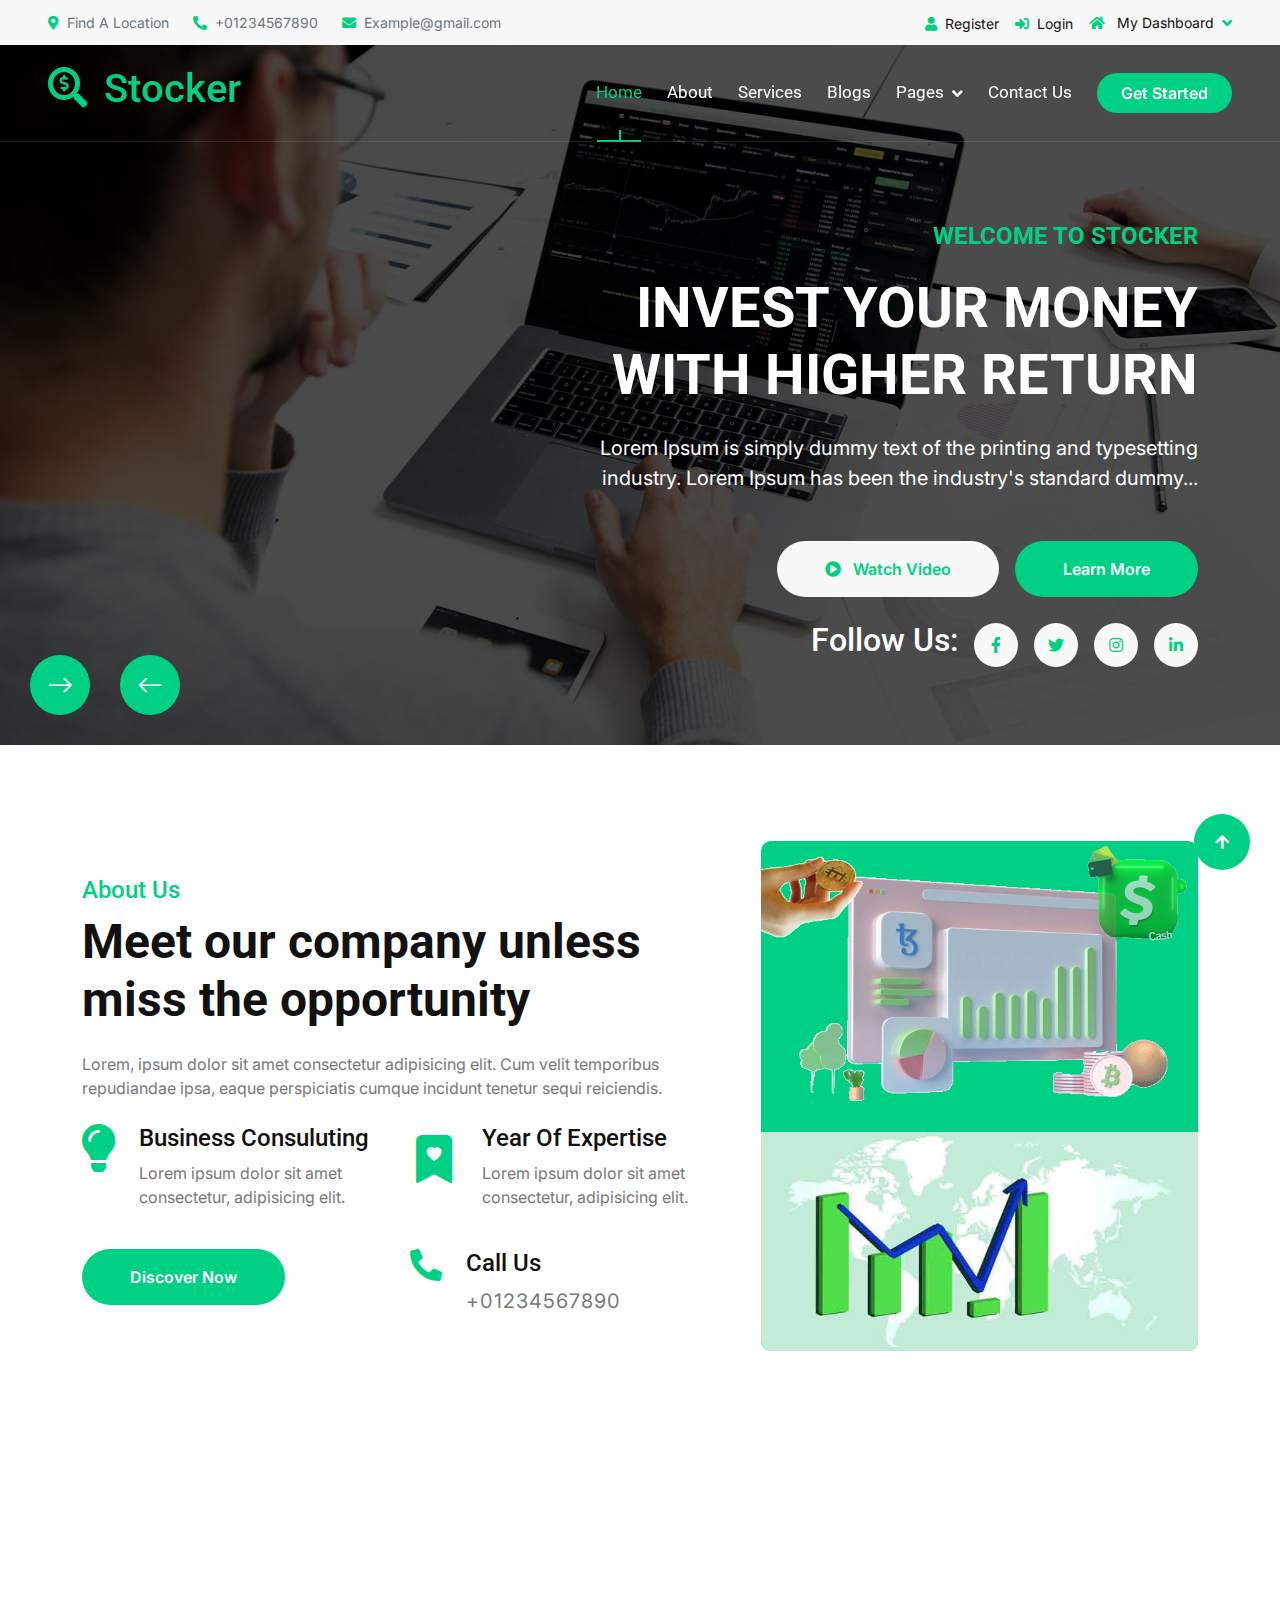
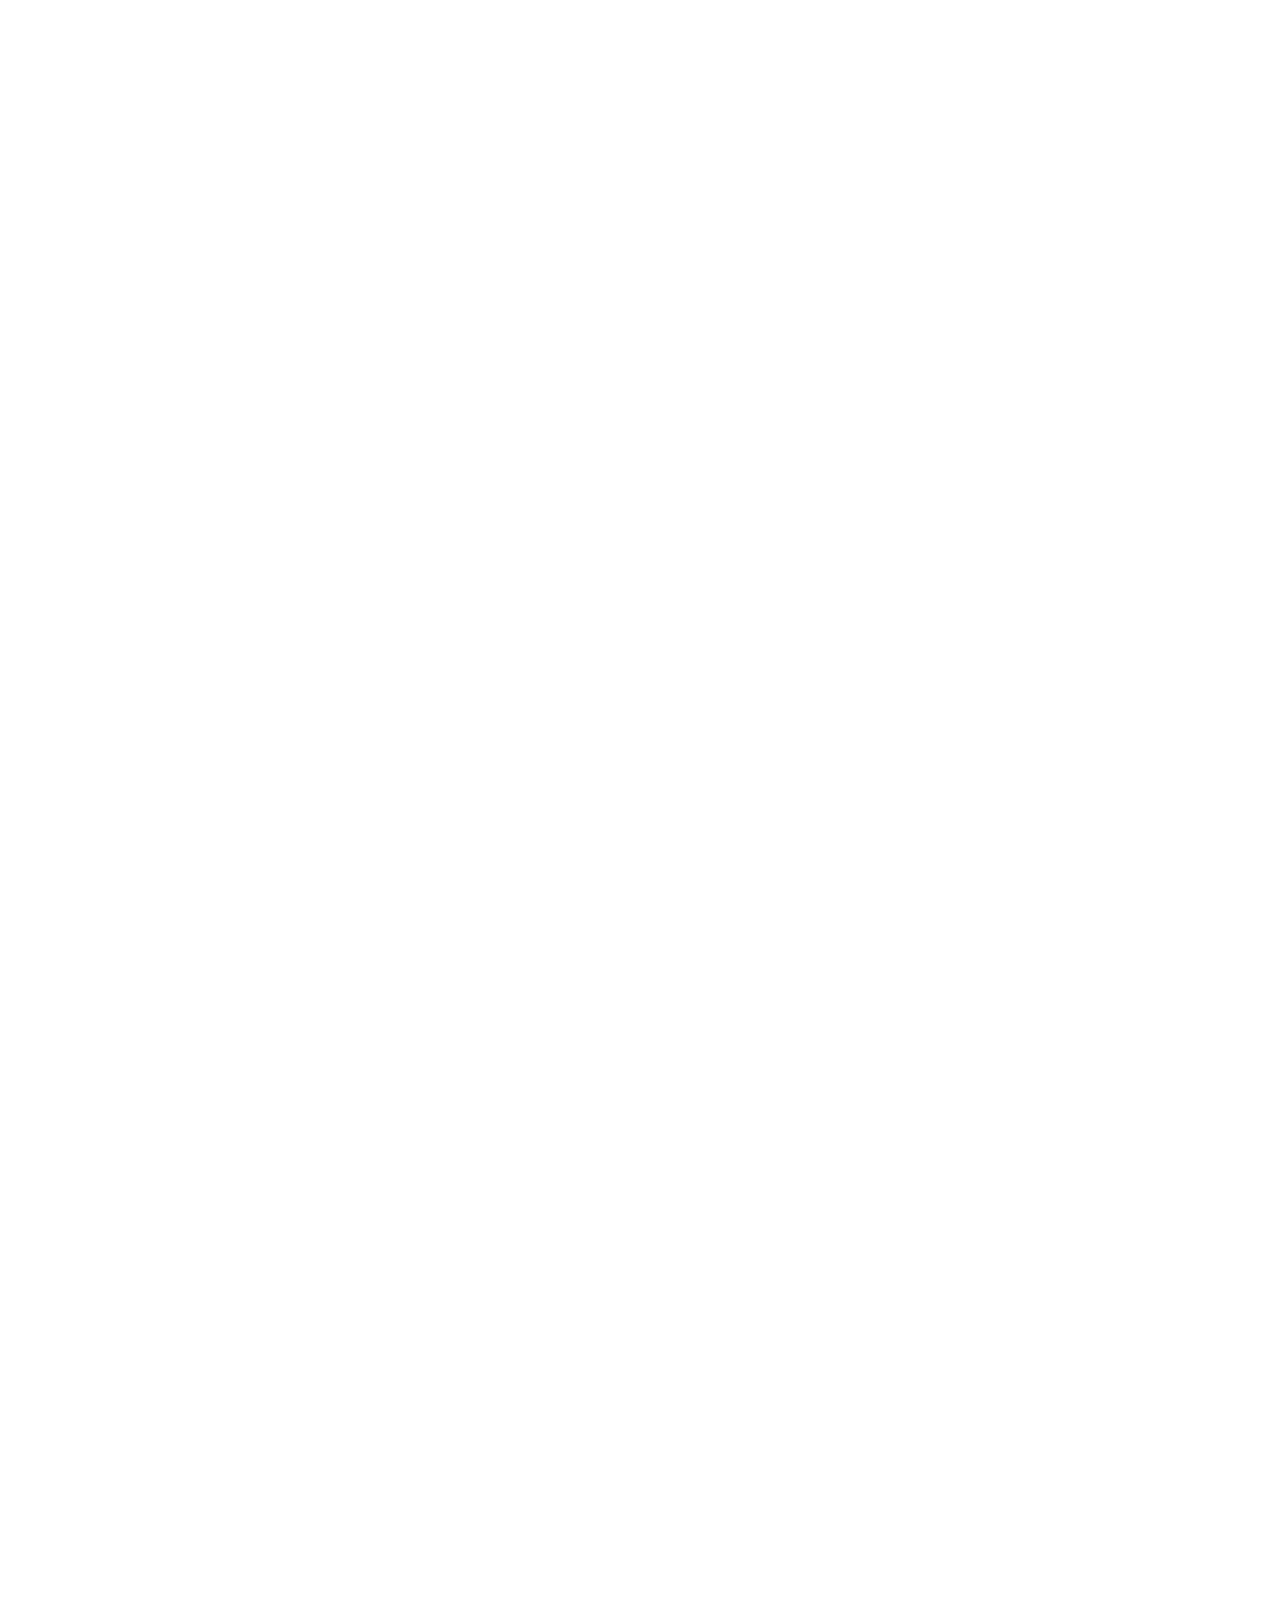
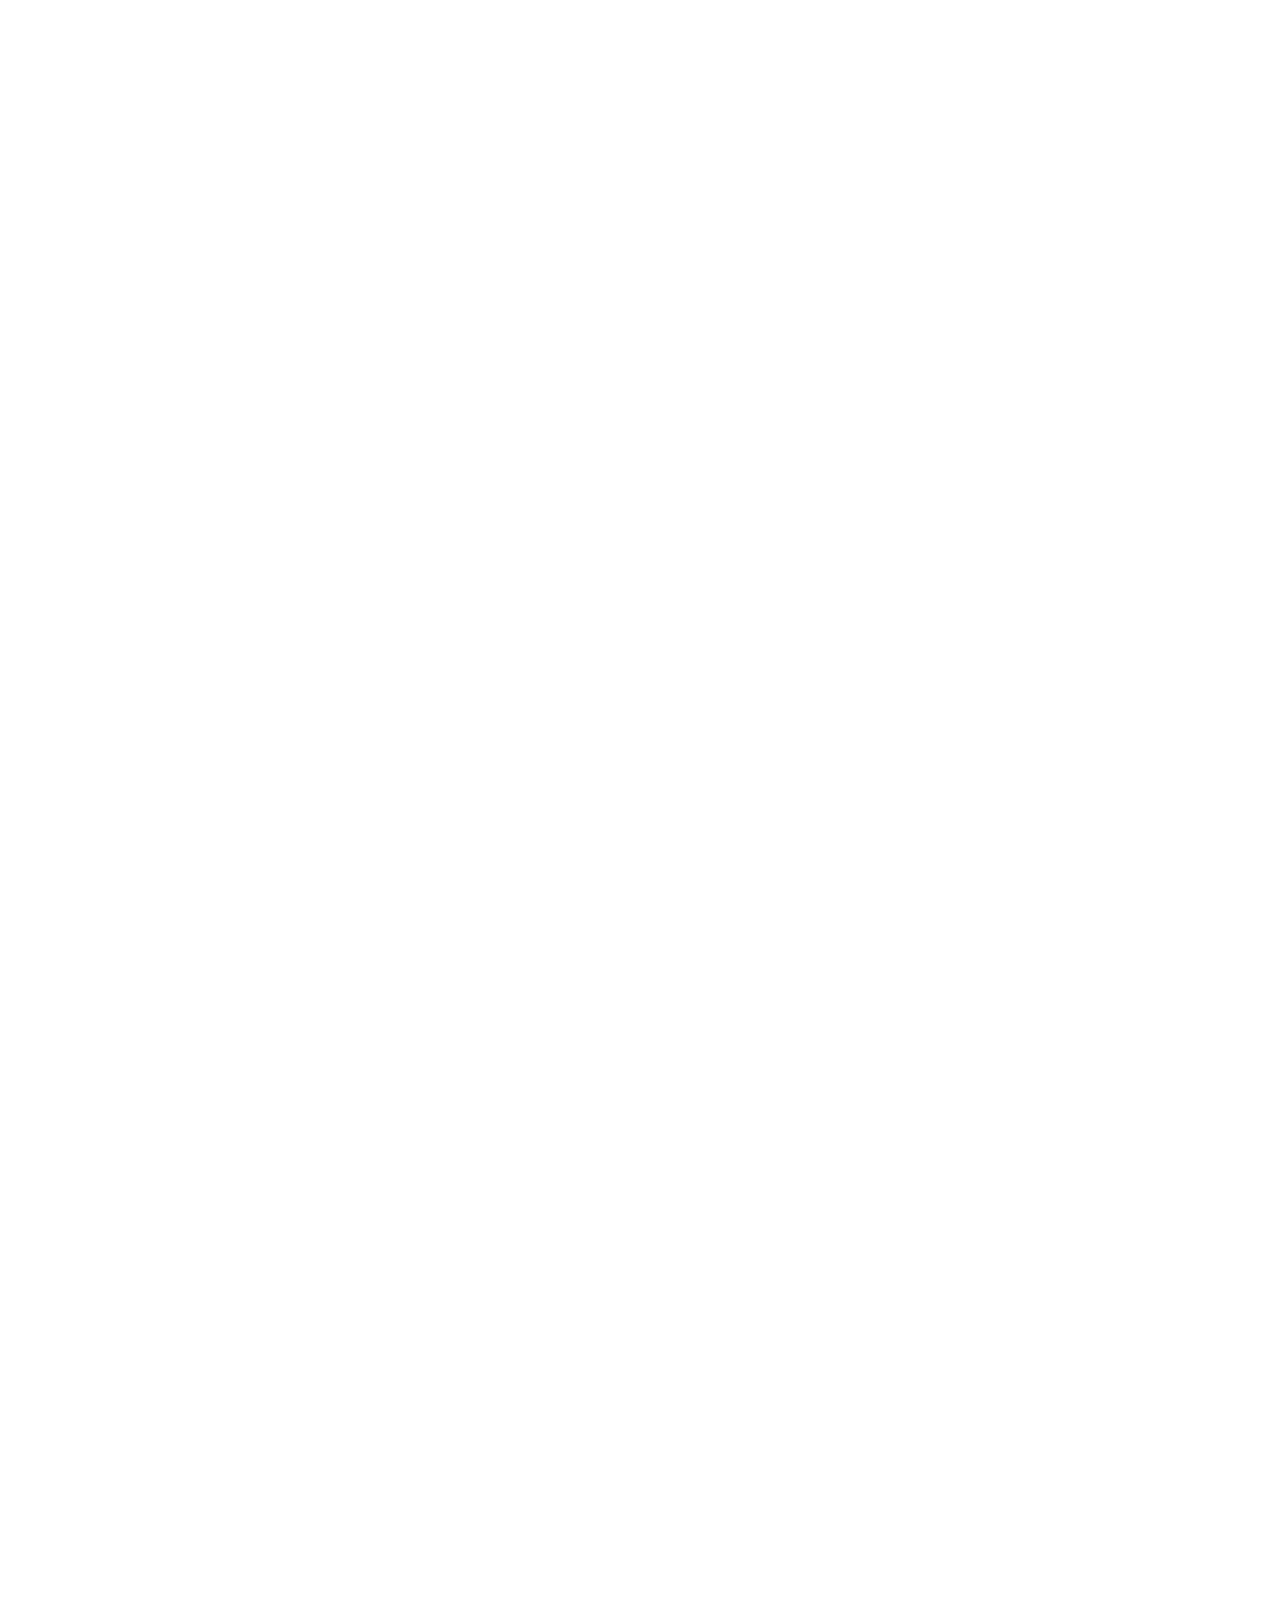
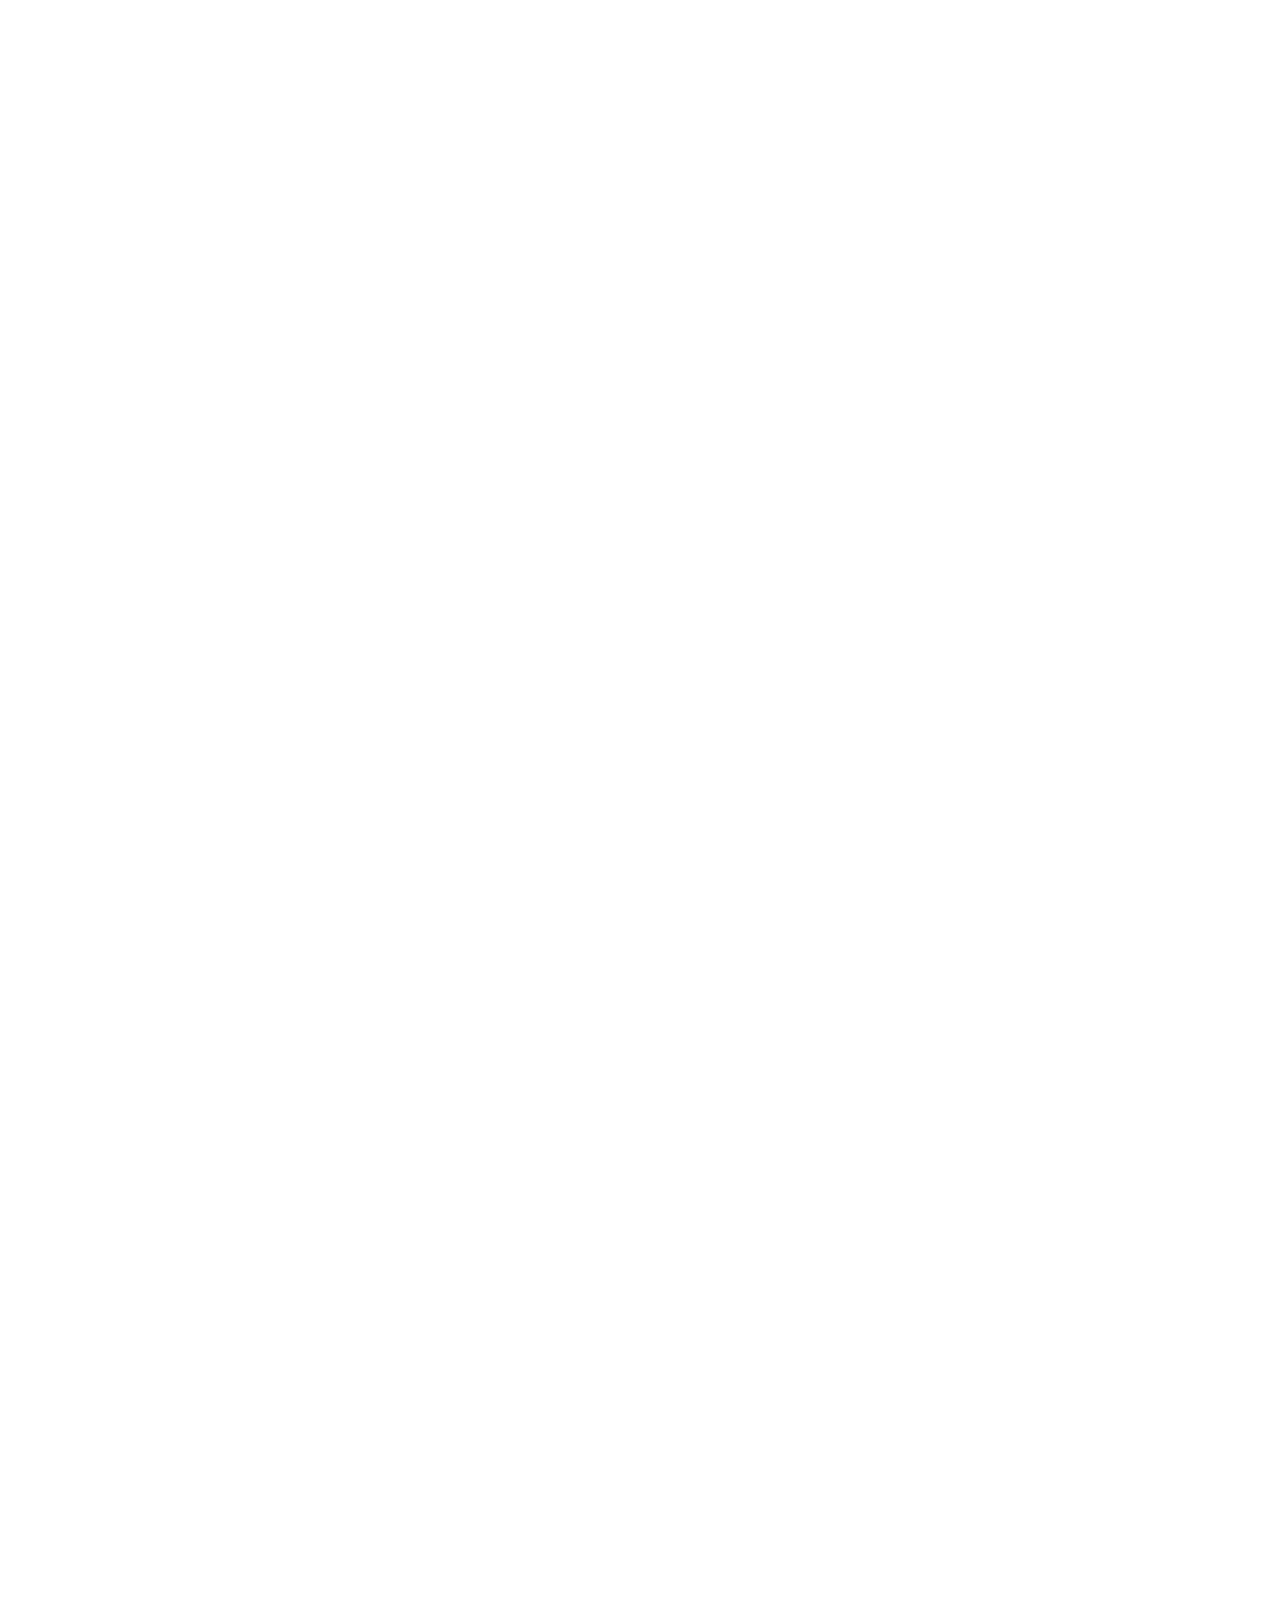
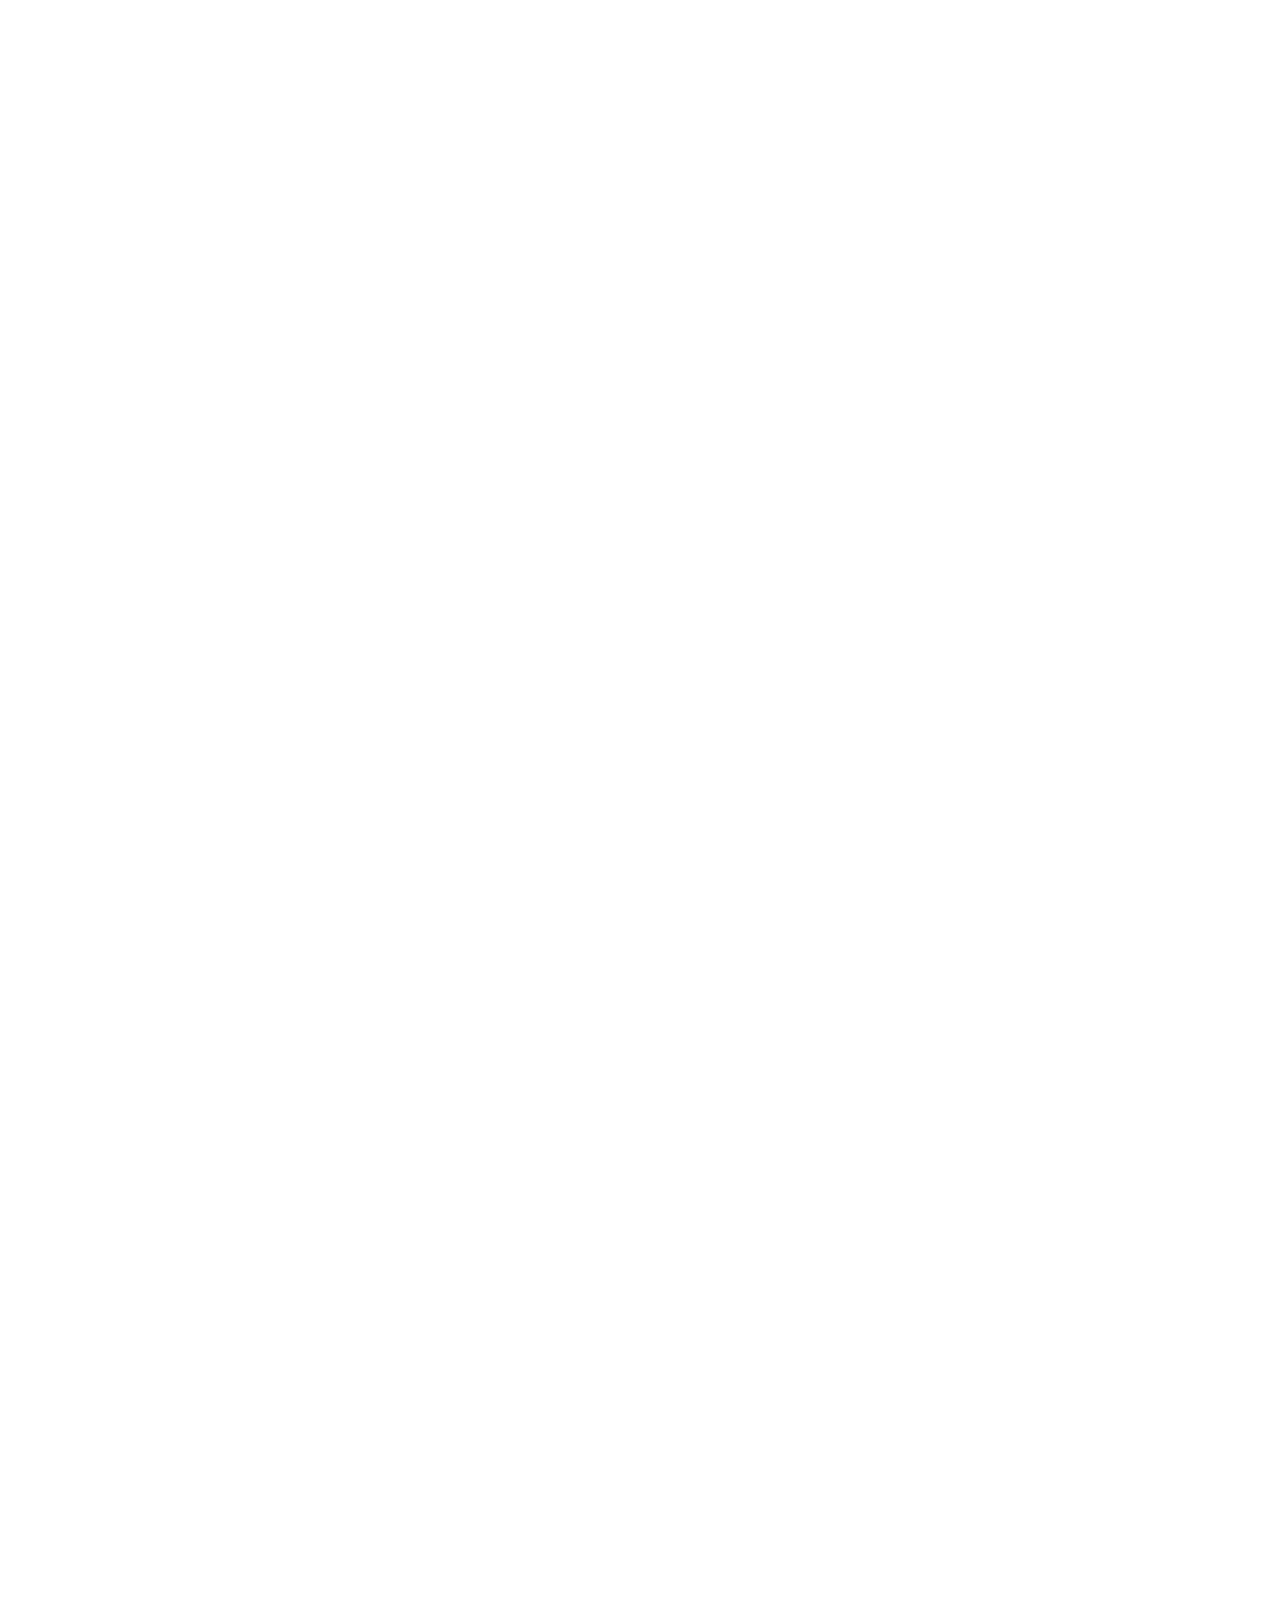
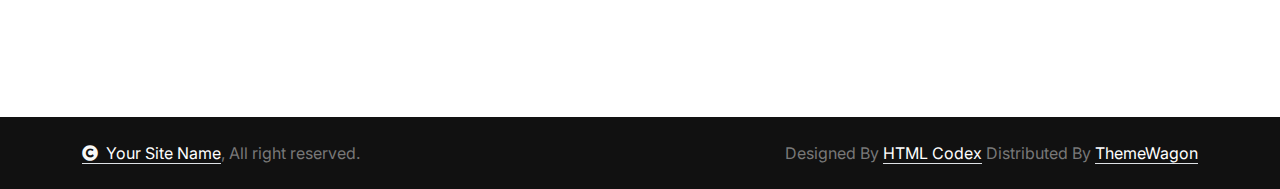
==== index.html @ 7f880f66 "upload" ====
<!DOCTYPE html>
<html lang="en">

    <head>
        <meta charset="utf-8">
        <title>Stocker - Stock Market Website Template</title>
        <meta content="width=device-width, initial-scale=1.0" name="viewport">
        <meta content="" name="keywords">
        <meta content="" name="description">

        <!-- Google Web Fonts -->
        <link rel="preconnect" href="https://fonts.googleapis.com">
        <link rel="preconnect" href="https://fonts.gstatic.com" crossorigin>
        <link href="https://fonts.googleapis.com/css2?family=Inter:wght@100..900&family=Roboto:wght@400;500;700;900&display=swap" rel="stylesheet"> 

        <!-- Icon Font Stylesheet -->
        <link rel="stylesheet" href="https://use.fontawesome.com/releases/v5.15.4/css/all.css"/>
        <link href="https://cdn.jsdelivr.net/npm/bootstrap-icons@1.4.1/font/bootstrap-icons.css" rel="stylesheet">

        <!-- Libraries Stylesheet -->
        <link rel="stylesheet" href="lib/animate/animate.min.css"/>
        <link href="lib/lightbox/css/lightbox.min.css" rel="stylesheet">
        <link href="lib/owlcarousel/assets/owl.carousel.min.css" rel="stylesheet">


        <!-- Customized Bootstrap Stylesheet -->
        <link href="css/bootstrap.min.css" rel="stylesheet">

        <!-- Template Stylesheet -->
        <link href="css/style.css" rel="stylesheet">
    </head>

    <body>

        <!-- Spinner Start -->
        <div id="spinner" class="show bg-white position-fixed translate-middle w-100 vh-100 top-50 start-50 d-flex align-items-center justify-content-center">
            <div class="spinner-border text-primary" style="width: 3rem; height: 3rem;" role="status">
                <span class="sr-only">Loading...</span>
            </div>
        </div>
        <!-- Spinner End -->

        <!-- Topbar Start -->
        <div class="container-fluid topbar bg-light px-5 d-none d-lg-block">
            <div class="row gx-0 align-items-center">
                <div class="col-lg-8 text-center text-lg-start mb-2 mb-lg-0">
                    <div class="d-flex flex-wrap">
                        <a href="#" class="text-muted small me-4"><i class="fas fa-map-marker-alt text-primary me-2"></i>Find A Location</a>
                        <a href="tel:+01234567890" class="text-muted small me-4"><i class="fas fa-phone-alt text-primary me-2"></i>+01234567890</a>
                        <a href="mailto:example@gmail.com" class="text-muted small me-0"><i class="fas fa-envelope text-primary me-2"></i>Example@gmail.com</a>
                    </div>
                </div>
                <div class="col-lg-4 text-center text-lg-end">
                    <div class="d-inline-flex align-items-center" style="height: 45px;">
                        <a href="#"><small class="me-3 text-dark"><i class="fa fa-user text-primary me-2"></i>Register</small></a>
                        <a href="#"><small class="me-3 text-dark"><i class="fa fa-sign-in-alt text-primary me-2"></i>Login</small></a>
                        <div class="dropdown">
                            <a href="#" class="dropdown-toggle text-dark" data-bs-toggle="dropdown"><small><i class="fa fa-home text-primary me-2"></i> My Dashboard</small></a>
                            <div class="dropdown-menu rounded">
                                <a href="#" class="dropdown-item"><i class="fas fa-user-alt me-2"></i> My Profile</a>
                                <a href="#" class="dropdown-item"><i class="fas fa-comment-alt me-2"></i> Inbox</a>
                                <a href="#" class="dropdown-item"><i class="fas fa-bell me-2"></i> Notifications</a>
                                <a href="#" class="dropdown-item"><i class="fas fa-cog me-2"></i> Account Settings</a>
                                <a href="#" class="dropdown-item"><i class="fas fa-power-off me-2"></i> Log Out</a>
                            </div>
                        </div>
                    </div>
                </div>
            </div>
        </div>
        <!-- Topbar End -->

        <!-- Navbar & Hero Start -->
        <div class="container-fluid position-relative p-0">
            <nav class="navbar navbar-expand-lg navbar-light px-4 px-lg-5 py-3 py-lg-0">
                <a href="" class="navbar-brand p-0">
                    <h1 class="text-primary"><i class="fas fa-search-dollar me-3"></i>Stocker</h1>
                    <!-- <img src="img/logo.png" alt="Logo"> -->
                </a>
                <button class="navbar-toggler" type="button" data-bs-toggle="collapse" data-bs-target="#navbarCollapse">
                    <span class="fa fa-bars"></span>
                </button>
                <div class="collapse navbar-collapse" id="navbarCollapse">
                    <div class="navbar-nav ms-auto py-0">
                        <a href="index.html" class="nav-item nav-link active">Home</a>
                        <a href="about.html" class="nav-item nav-link">About</a>
                        <a href="service.html" class="nav-item nav-link">Services</a>
                        <a href="blog.html" class="nav-item nav-link">Blogs</a>
                        <div class="nav-item dropdown">
                            <a href="#" class="nav-link" data-bs-toggle="dropdown">
                                <span class="dropdown-toggle">Pages</span>
                            </a>
                            <div class="dropdown-menu m-0">
                                <a href="feature.html" class="dropdown-item">Our Features</a>
                                <a href="team.html" class="dropdown-item">Our team</a>
                                <a href="testimonial.html" class="dropdown-item">Testimonial</a>
                                <a href="offer.html" class="dropdown-item">Our offer</a>
                                <a href="FAQ.html" class="dropdown-item">FAQs</a>
                                <a href="404.html" class="dropdown-item">404 Page</a>
                            </div>
                        </div>
                        <a href="contact.html" class="nav-item nav-link">Contact Us</a>
                    </div>
                    <a href="#" class="btn btn-primary rounded-pill py-2 px-4 my-3 my-lg-0 flex-shrink-0">Get Started</a>
                </div>
            </nav>

            <!-- Carousel Start -->
            <div class="header-carousel owl-carousel">
                <div class="header-carousel-item">
                    <img src="img/carousel-1.jpg" class="img-fluid w-100" alt="Image">
                    <div class="carousel-caption">
                        <div class="container">
                            <div class="row gy-0 gx-5">
                                <div class="col-lg-0 col-xl-5"></div>
                                <div class="col-xl-7 animated fadeInLeft">
                                    <div class="text-sm-center text-md-end">
                                        <h4 class="text-primary text-uppercase fw-bold mb-4">Welcome To Stocker</h4>
                                        <h1 class="display-4 text-uppercase text-white mb-4">Invest your money with higher return</h1>
                                        <p class="mb-5 fs-5">Lorem Ipsum is simply dummy text of the printing and typesetting industry. Lorem Ipsum has been the industry's standard dummy... 
                                        </p>
                                        <div class="d-flex justify-content-center justify-content-md-end flex-shrink-0 mb-4">
                                            <a class="btn btn-light rounded-pill py-3 px-4 px-md-5 me-2" href="#"><i class="fas fa-play-circle me-2"></i> Watch Video</a>
                                            <a class="btn btn-primary rounded-pill py-3 px-4 px-md-5 ms-2" href="#">Learn More</a>
                                        </div>
                                        <div class="d-flex align-items-center justify-content-center justify-content-md-end">
                                            <h2 class="text-white me-2">Follow Us:</h2>
                                            <div class="d-flex justify-content-end ms-2">
                                                <a class="btn btn-md-square btn-light rounded-circle me-2" href=""><i class="fab fa-facebook-f"></i></a>
                                                <a class="btn btn-md-square btn-light rounded-circle mx-2" href=""><i class="fab fa-twitter"></i></a>
                                                <a class="btn btn-md-square btn-light rounded-circle mx-2" href=""><i class="fab fa-instagram"></i></a>
                                                <a class="btn btn-md-square btn-light rounded-circle ms-2" href=""><i class="fab fa-linkedin-in"></i></a>
                                            </div>
                                        </div>
                                    </div>
                                </div>
                            </div>
                        </div>
                    </div>
                </div>
                <div class="header-carousel-item">
                    <img src="img/carousel-2.jpg" class="img-fluid w-100" alt="Image">
                    <div class="carousel-caption">
                        <div class="container">
                            <div class="row g-5">
                                <div class="col-12 animated fadeInUp">
                                    <div class="text-center">
                                        <h4 class="text-primary text-uppercase fw-bold mb-4">Welcome To Stocker</h4>
                                        <h1 class="display-4 text-uppercase text-white mb-4">Invest your money with higher return</h1>
                                        <p class="mb-5 fs-5">Lorem Ipsum is simply dummy text of the printing and typesetting industry. Lorem Ipsum has been the industry's standard dummy... 
                                        </p>
                                        <div class="d-flex justify-content-center flex-shrink-0 mb-4">
                                            <a class="btn btn-light rounded-pill py-3 px-4 px-md-5 me-2" href="#"><i class="fas fa-play-circle me-2"></i> Watch Video</a>
                                            <a class="btn btn-primary rounded-pill py-3 px-4 px-md-5 ms-2" href="#">Learn More</a>
                                        </div>
                                        <div class="d-flex align-items-center justify-content-center">
                                            <h2 class="text-white me-2">Follow Us:</h2>
                                            <div class="d-flex justify-content-end ms-2">
                                                <a class="btn btn-md-square btn-light rounded-circle me-2" href=""><i class="fab fa-facebook-f"></i></a>
                                                <a class="btn btn-md-square btn-light rounded-circle mx-2" href=""><i class="fab fa-twitter"></i></a>
                                                <a class="btn btn-md-square btn-light rounded-circle mx-2" href=""><i class="fab fa-instagram"></i></a>
                                                <a class="btn btn-md-square btn-light rounded-circle ms-2" href=""><i class="fab fa-linkedin-in"></i></a>
                                            </div>
                                        </div>
                                    </div>
                                </div>
                            </div>
                        </div>
                    </div>
                </div>
            </div>
            <!-- Carousel End -->
        </div>
        <!-- Navbar & Hero End -->


        <!-- Abvout Start -->
        <div class="container-fluid about py-5">
            <div class="container py-5">
                <div class="row g-5 align-items-center">
                    <div class="col-xl-7 wow fadeInLeft" data-wow-delay="0.2s">
                        <div>
                            <h4 class="text-primary">About Us</h4>
                            <h1 class="display-5 mb-4">Meet our company unless miss the opportunity</h1>
                            <p class="mb-4">Lorem, ipsum dolor sit amet consectetur adipisicing elit. Cum velit temporibus repudiandae ipsa, eaque perspiciatis cumque incidunt tenetur sequi reiciendis.
                            </p>
                            <div class="row g-4">
                                <div class="col-md-6 col-lg-6 col-xl-6">
                                    <div class="d-flex">
                                        <div><i class="fas fa-lightbulb fa-3x text-primary"></i></div>
                                        <div class="ms-4">
                                            <h4>Business Consuluting</h4>
                                            <p>Lorem ipsum dolor sit amet consectetur, adipisicing elit.</p>
                                        </div>
                                    </div>
                                </div>
                                <div class="col-md-6 col-lg-6 col-xl-6">
                                    <div class="d-flex">
                                        <div><i class="bi bi-bookmark-heart-fill fa-3x text-primary"></i></div>
                                        <div class="ms-4">
                                            <h4>Year Of Expertise</h4>
                                            <p>Lorem ipsum dolor sit amet consectetur, adipisicing elit.</p>
                                        </div>
                                    </div>
                                </div>
                                <div class="col-sm-6">
                                    <a href="#" class="btn btn-primary rounded-pill py-3 px-5 flex-shrink-0">Discover Now</a>
                                </div>
                                <div class="col-sm-6">
                                    <div class="d-flex">
                                        <i class="fas fa-phone-alt fa-2x text-primary me-4"></i>
                                        <div>
                                            <h4>Call Us</h4>
                                            <p class="mb-0 fs-5" style="letter-spacing: 1px;">+01234567890</p>
                                        </div>
                                    </div>
                                </div>
                            </div>
                        </div>
                    </div>
                    <div class="col-xl-5 wow fadeInRight" data-wow-delay="0.2s">
                        <div class="bg-primary rounded position-relative overflow-hidden">
                            <img src="img/about-2.png" class="img-fluid rounded w-100" alt="">
                            
                            <div class="" style="position: absolute; top: -15px; right: -15px;">
                                <img src="img/about-3.png" class="img-fluid" style="width: 150px; height: 150px; opacity: 0.7;" alt="">
                            </div>
                            <div class="" style="position: absolute; top: -20px; left: 10px; transform: rotate(90deg);">
                                <img src="img/about-4.png" class="img-fluid" style="width: 100px; height: 150px; opacity: 0.9;" alt="">
                            </div>
                            <div class="rounded-bottom">
                                <img src="img/about-5.jpg" class="img-fluid rounded-bottom w-100" alt="">
                            </div>
                        </div>
                    </div>
                </div>
            </div>
        </div>
        <!-- About End -->

        <!-- Services Start -->
        <div class="container-fluid service pb-5">
            <div class="container pb-5">
                <div class="text-center mx-auto pb-5 wow fadeInUp" data-wow-delay="0.2s" style="max-width: 800px;">
                    <h4 class="text-primary">Our Services</h4>
                    <h1 class="display-5 mb-4">We Services provided best offer</h1>
                    <p class="mb-0">Lorem ipsum dolor, sit amet consectetur adipisicing elit. Tenetur adipisci facilis cupiditate recusandae aperiam temporibus corporis itaque quis facere, numquam, ad culpa deserunt sint dolorem autem obcaecati, ipsam mollitia hic.
                    </p>
                </div>
                <div class="row g-4">
                    <div class="col-md-6 col-lg-4 wow fadeInUp" data-wow-delay="0.2s">
                        <div class="service-item">
                            <div class="service-img">
                                <img src="img/service-1.jpg" class="img-fluid rounded-top w-100" alt="Image">
                            </div>
                            <div class="rounded-bottom p-4">
                                <a href="#" class="h4 d-inline-block mb-4"> Strategy Consulting</a>
                                <p class="mb-4">Lorem ipsum dolor sit amet consectetur adipisicing elit. Tenetur, sint? Excepturi facilis neque nesciunt similique officiis veritatis,
                                </p>
                                <a class="btn btn-primary rounded-pill py-2 px-4" href="#">Learn More</a>
                            </div>
                        </div>
                    </div>
                    <div class="col-md-6 col-lg-4 wow fadeInUp" data-wow-delay="0.4s">
                        <div class="service-item">
                            <div class="service-img">
                                <img src="img/service-2.jpg" class="img-fluid rounded-top w-100" alt="Image">
                            </div>
                            <div class="rounded-bottom p-4">
                                <a href="#" class="h4 d-inline-block mb-4">Financial Advisory</a>
                                <p class="mb-4">Lorem ipsum dolor sit amet consectetur adipisicing elit. Tenetur, sint? Excepturi facilis neque nesciunt similique officiis veritatis,
                                </p>
                                <a class="btn btn-primary rounded-pill py-2 px-4" href="#">Learn More</a>
                            </div>
                        </div>
                    </div>
                    <div class="col-md-6 col-lg-4 wow fadeInUp" data-wow-delay="0.6s">
                        <div class="service-item">
                            <div class="service-img">
                                <img src="img/service-3.jpg" class="img-fluid rounded-top w-100" alt="Image">
                            </div>
                            <div class="rounded-bottom p-4">
                                <a href="#" class="h4 d-inline-block mb-4">Managements</a>
                                <p class="mb-4">Lorem ipsum dolor sit amet consectetur adipisicing elit. Tenetur, sint? Excepturi facilis neque nesciunt similique officiis veritatis,
                                </p>
                                <a class="btn btn-primary rounded-pill py-2 px-4" href="#">Learn More</a>
                            </div>
                        </div>
                    </div>
                    <div class="col-md-6 col-lg-4 wow fadeInUp" data-wow-delay="0.2s">
                        <div class="service-item">
                            <div class="service-img">
                                <img src="img/service-4.jpg" class="img-fluid rounded-top w-100" alt="Image">
                            </div>
                            <div class="rounded-bottom p-4">
                                <a href="#" class="h4 d-inline-block mb-4">Supply Optimization</a>
                                <p class="mb-4">Lorem ipsum dolor sit amet consectetur adipisicing elit. Tenetur, sint? Excepturi facilis neque nesciunt similique officiis veritatis,
                                </p>
                                <a class="btn btn-primary rounded-pill py-2 px-4" href="#">Learn More</a>
                            </div>
                        </div>
                    </div>
                    <div class="col-md-6 col-lg-4 wow fadeInUp" data-wow-delay="0.4s">
                        <div class="service-item">
                            <div class="service-img">
                                <img src="img/service-5.jpg" class="img-fluid rounded-top w-100" alt="Image">
                            </div>
                            <div class="rounded-bottom p-4">
                                <a href="#" class="h4 d-inline-block mb-4">Hr Consulting</a>
                                <p class="mb-4">Lorem ipsum dolor sit amet consectetur adipisicing elit. Tenetur, sint? Excepturi facilis neque nesciunt similique officiis veritatis,
                                </p>
                                <a class="btn btn-primary rounded-pill py-2 px-4" href="#">Learn More</a>
                            </div>
                        </div>
                    </div>
                    <div class="col-md-6 col-lg-4 wow fadeInUp" data-wow-delay="0.6s">
                        <div class="service-item">
                            <div class="service-img">
                                <img src="img/service-6.jpg" class="img-fluid rounded-top w-100" alt="Image">
                            </div>
                            <div class="rounded-bottom p-4">
                                <a href="#" class="h4 d-inline-block mb-4">Marketing Consulting</a>
                                <p class="mb-4">Lorem ipsum dolor sit amet consectetur adipisicing elit. Tenetur, sint? Excepturi facilis neque nesciunt similique officiis veritatis,
                                </p>
                                <a class="btn btn-primary rounded-pill py-2 px-4" href="#">Learn More</a>
                            </div>
                        </div>
                    </div>
                </div>
            </div>
        </div>
        <!-- Services End -->

        <!-- Features Start -->
        <div class="container-fluid feature pb-5">
            <div class="container pb-5">
                <div class="text-center mx-auto pb-5 wow fadeInUp" data-wow-delay="0.2s" style="max-width: 800px;">
                    <h4 class="text-primary">Our Features</h4>
                    <h1 class="display-5 mb-4">Connecting businesses, ideas, and people for greater impact.</h1>
                    <p class="mb-0">Lorem ipsum dolor, sit amet consectetur adipisicing elit. Tenetur adipisci facilis cupiditate recusandae aperiam temporibus corporis itaque quis facere, numquam, ad culpa deserunt sint dolorem autem obcaecati, ipsam mollitia hic.
                    </p>
                </div>
                <div class="row g-4">
                    <div class="col-md-6 col-lg-6 col-xl-3 wow fadeInUp" data-wow-delay="0.2s">
                        <div class="feature-item p-4">
                            <div class="feature-icon p-4 mb-4">
                                <i class="fas fa-chart-line fa-4x text-primary"></i>
                            </div>
                            <h4>Global Management</h4>
                            <p class="mb-4">Lorem ipsum dolor sit amet consectetur adipisicing elit. Ea hic laborum odit pariatur...
                            </p>
                            <a class="btn btn-primary rounded-pill py-2 px-4" href="#">Learn More</a>
                        </div>
                    </div>
                    <div class="col-md-6 col-lg-6 col-xl-3 wow fadeInUp" data-wow-delay="0.4s">
                        <div class="feature-item p-4">
                            <div class="feature-icon p-4 mb-4">
                                <i class="fas fa-university fa-4x text-primary"></i>
                            </div>
                            <h4>Corporate Banking</h4>
                            <p class="mb-4">Lorem ipsum dolor sit amet consectetur adipisicing elit. Ea hic laborum odit pariatur...
                            </p>
                            <a class="btn btn-primary rounded-pill py-2 px-4" href="#">Learn More</a>
                        </div>
                    </div>
                    <div class="col-md-6 col-lg-6 col-xl-3 wow fadeInUp" data-wow-delay="0.6s">
                        <div class="feature-item p-4">
                            <div class="feature-icon p-4 mb-4">
                                <i class="fas fa-file-alt fa-4x text-primary"></i>
                            </div>
                            <h4>Asset Management</h4>
                            <p class="mb-4">Lorem ipsum dolor sit amet consectetur adipisicing elit. Ea hic laborum odit pariatur...
                            </p>
                            <a class="btn btn-primary rounded-pill py-2 px-4" href="#">Learn More</a>
                        </div>
                    </div>
                    <div class="col-md-6 col-lg-6 col-xl-3 wow fadeInUp" data-wow-delay="0.8s">
                        <div class="feature-item p-4">
                            <div class="feature-icon p-4 mb-4">
                                <i class="fas fa-hand-holding-usd fa-4x text-primary"></i>
                            </div>
                            <h4>Investment Bank</h4>
                            <p class="mb-4">Lorem ipsum dolor sit amet consectetur adipisicing elit. Ea hic laborum odit pariatur...
                            </p>
                            <a class="btn btn-primary rounded-pill py-2 px-4" href="#">Learn More</a>
                        </div>
                    </div>
                </div>
            </div>
        </div>
        <!-- Features End -->


        <!-- Offer Start -->
        <div class="container-fluid offer-section pb-5">
            <div class="container pb-5">
                <div class="text-center mx-auto pb-5 wow fadeInUp" data-wow-delay="0.2s" style="max-width: 800px;">
                    <h4 class="text-primary">Our Offer</h4>
                    <h1 class="display-5 mb-4">Benefits We offer</h1>
                    <p class="mb-0">Lorem ipsum dolor, sit amet consectetur adipisicing elit. Tenetur adipisci facilis cupiditate recusandae aperiam temporibus corporis itaque quis facere, numquam, ad culpa deserunt sint dolorem autem obcaecati, ipsam mollitia hic.
                    </p>
                </div>
                <div class="row g-5 align-items-center">
                    <div class="col-xl-5 wow fadeInLeft" data-wow-delay="0.2s">
                        <div class="nav nav-pills bg-light rounded p-5">
                            <a class="accordion-link p-4 active mb-4" data-bs-toggle="pill" href="#collapseOne">
                                <h5 class="mb-0">Lending money for investment of your new projects</h5>
                            </a>
                            <a class="accordion-link p-4 mb-4" data-bs-toggle="pill" href="#collapseTwo">
                                <h5 class="mb-0">Lending money for investment of your new projects</h5>
                            </a>
                            <a class="accordion-link p-4 mb-4" data-bs-toggle="pill" href="#collapseThree">
                                <h5 class="mb-0">Mobile payment is more flexible and easy for all investors</h5>
                            </a>
                            <a class="accordion-link p-4 mb-0" data-bs-toggle="pill" href="#collapseFour">
                                <h5 class="mb-0">all transaction is kept free for the member of pro traders</h5>
                            </a>
                        </div>
                    </div>
                    <div class="col-xl-7 wow fadeInRight" data-wow-delay="0.4s">
                        <div class="tab-content">
                            <div id="collapseOne" class="tab-pane fade show p-0 active">
                                <div class="row g-4">
                                    <div class="col-md-7">
                                        <img src="img/offer-1.jpg" class="img-fluid w-100 rounded" alt="">
                                    </div>
                                    <div class="col-md-5">
                                        <h1 class="display-5 mb-4">The stock market provides a venue...</h1>
                                        <p class="mb-4">Lorem ipsum dolor sit amet consectetur adipisicing elit. Corporis amet sequi molestiae tenetur eum mollitia, blanditiis, magnam illo magni error dolore unde perspiciatis tempore et totam corrupti dignissimos aut praesentium?
                                        </p>
                                        <a class="btn btn-primary rounded-pill py-2 px-4" href="#">Learn More</a>
                                    </div>
                                </div>
                            </div>
                            <div id="collapseTwo" class="tab-pane fade show p-0">
                                <div class="row g-4">
                                    <div class="col-md-7">
                                        <img src="img/offer-2.jpg" class="img-fluid w-100 rounded" alt="">
                                    </div>
                                    <div class="col-md-5">
                                        <h1 class="display-5 mb-4">The stock market provides a venue...</h1>
                                        <p class="mb-4">Lorem ipsum dolor sit amet consectetur adipisicing elit. Corporis amet sequi molestiae tenetur eum mollitia, blanditiis, magnam illo magni error dolore unde perspiciatis tempore et totam corrupti dignissimos aut praesentium?
                                        </p>
                                        <a class="btn btn-primary rounded-pill py-2 px-4" href="#">Learn More</a>
                                    </div>
                                </div>
                            </div>
                            <div id="collapseThree" class="tab-pane fade show p-0">
                                <div class="row g-4">
                                    <div class="col-md-7">
                                        <img src="img/offer-3.jpg" class="img-fluid w-100 rounded" alt="">
                                    </div>
                                    <div class="col-md-5">
                                        <h1 class="display-5 mb-4">The stock market provides a venue...</h1>
                                        <p class="mb-4">Lorem ipsum dolor sit amet consectetur adipisicing elit. Corporis amet sequi molestiae tenetur eum mollitia, blanditiis, magnam illo magni error dolore unde perspiciatis tempore et totam corrupti dignissimos aut praesentium?
                                        </p>
                                        <a class="btn btn-primary rounded-pill py-2 px-4" href="#">Learn More</a>
                                    </div>
                                </div>
                            </div>
                            <div id="collapseFour" class="tab-pane fade show p-0">
                                <div class="row g-4">
                                    <div class="col-md-7">
                                        <img src="img/offer-4.jpg" class="img-fluid w-100 rounded" alt="">
                                    </div>
                                    <div class="col-md-5">
                                        <h1 class="display-5 mb-4">The stock market provides a venue...</h1>
                                        <p class="mb-4">Lorem ipsum dolor sit amet consectetur adipisicing elit. Corporis amet sequi molestiae tenetur eum mollitia, blanditiis, magnam illo magni error dolore unde perspiciatis tempore et totam corrupti dignissimos aut praesentium?
                                        </p>
                                        <a class="btn btn-primary rounded-pill py-2 px-4" href="#">Learn More</a>
                                    </div>
                                </div>
                            </div>
                        </div>
                    </div>
                </div>
            </div>
        </div>
        <!-- Offer End -->

        <!-- Blog Start -->
        <div class="container-fluid blog pb-5">
            <div class="container pb-5">
                <div class="text-center mx-auto pb-5 wow fadeInUp" data-wow-delay="0.2s" style="max-width: 800px;">
                    <h4 class="text-primary">Our Blog & News</h4>
                    <h1 class="display-5 mb-4">Articles For Pro Traders</h1>
                    <p class="mb-0">Lorem ipsum dolor, sit amet consectetur adipisicing elit. Tenetur adipisci facilis cupiditate recusandae aperiam temporibus corporis itaque quis facere, numquam, ad culpa deserunt sint dolorem autem obcaecati, ipsam mollitia hic.
                    </p>
                </div>
                <div class="owl-carousel blog-carousel wow fadeInUp" data-wow-delay="0.2s">
                    <div class="blog-item p-4">
                        <div class="blog-img mb-4">
                            <img src="img/service-1.jpg" class="img-fluid w-100 rounded" alt="">
                            <div class="blog-title">
                                <a href="#" class="btn">Dividend Stocks</a>
                            </div>
                        </div>
                        <a href="#" class="h4 d-inline-block mb-3">Options Trading Business?</a>
                        <p class="mb-4">Lorem, ipsum dolor sit amet consectetur adipisicing elit. Dolore aut aliquam suscipit error corporis accusamus labore....
                        </p>
                        <div class="d-flex align-items-center">
                            <img src="img/testimonial-1.jpg" class="img-fluid rounded-circle" style="width: 60px; height: 60px;" alt="">
                            <div class="ms-3">
                                <h5>Admin</h5>
                                <p class="mb-0">October 9, 2025</p>
                            </div>
                        </div>
                    </div>
                    <div class="blog-item p-4">
                        <div class="blog-img mb-4">
                            <img src="img/service-2.jpg" class="img-fluid w-100 rounded" alt="">
                            <div class="blog-title">
                                <a href="#" class="btn">Non-Dividend Stocks</a>
                            </div>
                        </div>
                        <a href="#" class="h4 d-inline-block mb-3">Options Trading Business?</a>
                        <p class="mb-4">Lorem, ipsum dolor sit amet consectetur adipisicing elit. Dolore aut aliquam suscipit error corporis accusamus labore....
                        </p>
                        <div class="d-flex align-items-center">
                            <img src="img/testimonial-2.jpg" class="img-fluid rounded-circle" style="width: 60px; height: 60px;" alt="">
                            <div class="ms-3">
                                <h5>Admin</h5>
                                <p class="mb-0">October 9, 2025</p>
                            </div>
                        </div>
                    </div>
                    <div class="blog-item p-4">
                        <div class="blog-img mb-4">
                            <img src="img/service-3.jpg" class="img-fluid w-100 rounded" alt="">
                            <div class="blog-title">
                                <a href="#" class="btn">Dividend Stocks</a>
                            </div>
                        </div>
                        <a href="#" class="h4 d-inline-block mb-3">Options Trading Business?</a>
                        <p class="mb-4">Lorem, ipsum dolor sit amet consectetur adipisicing elit. Dolore aut aliquam suscipit error corporis accusamus labore....
                        </p>
                        <div class="d-flex align-items-center">
                            <img src="img/testimonial-3.jpg" class="img-fluid rounded-circle" style="width: 60px; height: 60px;" alt="">
                            <div class="ms-3">
                                <h5>Admin</h5>
                                <p class="mb-0">October 9, 2025</p>
                            </div>
                        </div>
                    </div>
                    <div class="blog-item p-4">
                        <div class="blog-img mb-4">
                            <img src="img/service-4.jpg" class="img-fluid w-100 rounded" alt="">
                            <div class="blog-title">
                                <a href="#" class="btn">Non-Dividend Stocks</a>
                            </div>
                        </div>
                        <a href="#" class="h4 d-inline-block mb-3">Options Trading Business?</a>
                        <p class="mb-4">Lorem, ipsum dolor sit amet consectetur adipisicing elit. Dolore aut aliquam suscipit error corporis accusamus labore....
                        </p>
                        <div class="d-flex align-items-center">
                            <img src="img/testimonial-1.jpg" class="img-fluid rounded-circle" style="width: 60px; height: 60px;" alt="">
                            <div class="ms-3">
                                <h5>Admin</h5>
                                <p class="mb-0">October 9, 2025</p>
                            </div>
                        </div>
                    </div>
                </div>
            </div>
        </div>
        <!-- Blog End -->


        <!-- FAQs Start -->
        <div class="container-fluid faq-section pb-5">
            <div class="container pb-5 overflow-hidden">
                <div class="text-center mx-auto pb-5 wow fadeInUp" data-wow-delay="0.2s" style="max-width: 800px;">
                    <h4 class="text-primary">FAQs</h4>
                    <h1 class="display-5 mb-4">Frequently Asked Questions</h1>
                    <p class="mb-0">Lorem ipsum dolor, sit amet consectetur adipisicing elit. Tenetur adipisci facilis cupiditate recusandae aperiam temporibus corporis itaque quis facere, numquam, ad culpa deserunt sint dolorem autem obcaecati, ipsam mollitia hic.
                    </p>
                </div>
                <div class="row g-5 align-items-center">
                    <div class="col-lg-6 wow fadeInLeft" data-wow-delay="0.2s">
                        <div class="accordion accordion-flush bg-light rounded p-5" id="accordionFlushSection">
                            <div class="accordion-item rounded-top">
                                <h2 class="accordion-header" id="flush-headingOne">
                                    <button class="accordion-button collapsed rounded-top" type="button" data-bs-toggle="collapse" data-bs-target="#flush-collapseOne" aria-expanded="false" aria-controls="flush-collapseOne">
                                    What Does This Tool Do?
                                    </button>
                                </h2>
                                <div id="flush-collapseOne" class="accordion-collapse collapse" aria-labelledby="flush-headingOne" data-bs-parent="#accordionFlushSection">
                                    <div class="accordion-body">Placeholder content for this accordion, which is intended to demonstrate the <code>.accordion-flush</code> class. This is the first item's accordion body.</div>
                                </div>
                            </div>
                            <div class="accordion-item">
                                <h2 class="accordion-header" id="flush-headingTwo">
                                    <button class="accordion-button collapsed" type="button" data-bs-toggle="collapse" data-bs-target="#flush-collapseTwo" aria-expanded="false" aria-controls="flush-collapseTwo">
                                    What Are The Disadvantages Of Online Trading?
                                    </button>
                                </h2>
                                <div id="flush-collapseTwo" class="accordion-collapse collapse" aria-labelledby="flush-headingTwo" data-bs-parent="#accordionFlushSection">
                                    <div class="accordion-body">Placeholder content for this accordion, which is intended to demonstrate the <code>.accordion-flush</code> class. This is the second item's accordion body. Let's imagine this being filled with some actual content.</div>
                                </div>
                            </div>
                            <div class="accordion-item">
                                <h2 class="accordion-header" id="flush-headingThree">
                                    <button class="accordion-button collapsed" type="button" data-bs-toggle="collapse" data-bs-target="#flush-collapseThree" aria-expanded="false" aria-controls="flush-collapseThree">
                                    Is Online Trading Safe?
                                    </button>
                                </h2>
                                <div id="flush-collapseThree" class="accordion-collapse collapse" aria-labelledby="flush-headingThree" data-bs-parent="#accordionFlushSection">
                                    <div class="accordion-body">Placeholder content for this accordion, which is intended to demonstrate the <code>.accordion-flush</code> class. This is the second item's accordion body. Let's imagine this being filled with some actual content.</div>
                                </div>
                            </div>
                            <div class="accordion-item">
                                <h2 class="accordion-header" id="flush-headingFour">
                                    <button class="accordion-button collapsed" type="button" data-bs-toggle="collapse" data-bs-target="#flush-collapseFour" aria-expanded="false" aria-controls="flush-collapseFour">
                                    What Is Online Trading, And How Dose It Work?
                                    </button>
                                </h2>
                                <div id="flush-collapseFour" class="accordion-collapse collapse" aria-labelledby="flush-headingFour" data-bs-parent="#accordionFlushSection">
                                    <div class="accordion-body">Placeholder content for this accordion, which is intended to demonstrate the <code>.accordion-flush</code> class. This is the second item's accordion body. Let's imagine this being filled with some actual content.</div>
                                </div>
                            </div>
                            <div class="accordion-item">
                                <h2 class="accordion-header" id="flush-headingFive">
                                    <button class="accordion-button collapsed" type="button" data-bs-toggle="collapse" data-bs-target="#flush-collapseFive" aria-expanded="false" aria-controls="flush-collapseFive">
                                    Which App Is Best For Online Trading?
                                    </button>
                                </h2>
                                <div id="flush-collapseFive" class="accordion-collapse collapse" aria-labelledby="flush-headingFive" data-bs-parent="#accordionFlushSection">
                                    <div class="accordion-body">Placeholder content for this accordion, which is intended to demonstrate the <code>.accordion-flush</code> class. This is the second item's accordion body. Let's imagine this being filled with some actual content.</div>
                                </div>
                            </div>
                            <div class="accordion-item rounded-bottom">
                                <h2 class="accordion-header" id="flush-headingSix">
                                    <button class="accordion-button collapsed" type="button" data-bs-toggle="collapse" data-bs-target="#flush-collapseSix" aria-expanded="false" aria-controls="flush-collapseSix">
                                    How To Create A Trading Account?
                                    </button>
                                </h2>
                                <div id="flush-collapseSix" class="accordion-collapse collapse" aria-labelledby="flush-headingSix" data-bs-parent="#accordionFlushSection">
                                    <div class="accordion-body">Placeholder content for this accordion, which is intended to demonstrate the <code>.accordion-flush</code> class. This is the third item's accordion body. Nothing more exciting happening here in terms of content, but just filling up the space to make it look, at least at first glance, a bit more representative of how this would look in a real-world application.</div>
                                </div>
                            </div>
                        </div>
                    </div>
                    <div class="col-lg-6 wow fadeInRight" data-wow-delay="0.2s">
                        <div class="bg-primary rounded">
                            <img src="img/about-2.png" class="img-fluid w-100" alt="">
                        </div>
                    </div>
                </div>
            </div>
        </div>
        <!-- FAQs End -->


        <!-- Team Start -->
        <div class="container-fluid team pb-5">
            <div class="container pb-5">
                <div class="text-center mx-auto pb-5 wow fadeInUp" data-wow-delay="0.2s" style="max-width: 800px;">
                    <h4 class="text-primary">Our Team</h4>
                    <h1 class="display-5 mb-4">Meet Our Advisers</h1>
                    <p class="mb-0">Lorem ipsum dolor, sit amet consectetur adipisicing elit. Tenetur adipisci facilis cupiditate recusandae aperiam temporibus corporis itaque quis facere, numquam, ad culpa deserunt sint dolorem autem obcaecati, ipsam mollitia hic.
                    </p>
                </div>
                <div class="row g-4">
                    <div class="col-md-6 col-lg-6 col-xl-3 wow fadeInUp" data-wow-delay="0.2s">
                        <div class="team-item">
                            <div class="team-img">
                                <img src="img/team-1.jpg" class="img-fluid" alt="">
                            </div>
                            <div class="team-title">
                                <h4 class="mb-0">David James</h4>
                                <p class="mb-0">Profession</p>
                            </div>
                            <div class="team-icon">
                                <a class="btn btn-primary btn-sm-square rounded-circle me-3" href=""><i class="fab fa-facebook-f"></i></a>
                                <a class="btn btn-primary btn-sm-square rounded-circle me-3" href=""><i class="fab fa-twitter"></i></a>
                                <a class="btn btn-primary btn-sm-square rounded-circle me-3" href=""><i class="fab fa-linkedin-in"></i></a>
                                <a class="btn btn-primary btn-sm-square rounded-circle me-0" href=""><i class="fab fa-instagram"></i></a>
                            </div>
                        </div>
                    </div>
                    <div class="col-md-6 col-lg-6 col-xl-3 wow fadeInUp" data-wow-delay="0.4s">
                        <div class="team-item">
                            <div class="team-img">
                                <img src="img/team-2.jpg" class="img-fluid" alt="">
                            </div>
                            <div class="team-title">
                                <h4 class="mb-0">David James</h4>
                                <p class="mb-0">Profession</p>
                            </div>
                            <div class="team-icon">
                                <a class="btn btn-primary btn-sm-square rounded-circle me-3" href=""><i class="fab fa-facebook-f"></i></a>
                                <a class="btn btn-primary btn-sm-square rounded-circle me-3" href=""><i class="fab fa-twitter"></i></a>
                                <a class="btn btn-primary btn-sm-square rounded-circle me-3" href=""><i class="fab fa-linkedin-in"></i></a>
                                <a class="btn btn-primary btn-sm-square rounded-circle me-0" href=""><i class="fab fa-instagram"></i></a>
                            </div>
                        </div>
                    </div>
                    <div class="col-md-6 col-lg-6 col-xl-3 wow fadeInUp" data-wow-delay="0.6s">
                        <div class="team-item">
                            <div class="team-img">
                                <img src="img/team-3.jpg" class="img-fluid" alt="">
                            </div>
                            <div class="team-title">
                                <h4 class="mb-0">David James</h4>
                                <p class="mb-0">Profession</p>
                            </div>
                            <div class="team-icon">
                                <a class="btn btn-primary btn-sm-square rounded-circle me-3" href=""><i class="fab fa-facebook-f"></i></a>
                                <a class="btn btn-primary btn-sm-square rounded-circle me-3" href=""><i class="fab fa-twitter"></i></a>
                                <a class="btn btn-primary btn-sm-square rounded-circle me-3" href=""><i class="fab fa-linkedin-in"></i></a>
                                <a class="btn btn-primary btn-sm-square rounded-circle me-0" href=""><i class="fab fa-instagram"></i></a>
                            </div>
                        </div>
                    </div>
                    <div class="col-md-6 col-lg-6 col-xl-3 wow fadeInUp" data-wow-delay="0.8s">
                        <div class="team-item">
                            <div class="team-img">
                                <img src="img/team-4.jpg" class="img-fluid" alt="">
                            </div>
                            <div class="team-title">
                                <h4 class="mb-0">David James</h4>
                                <p class="mb-0">Profession</p>
                            </div>
                            <div class="team-icon">
                                <a class="btn btn-primary btn-sm-square rounded-circle me-3" href=""><i class="fab fa-facebook-f"></i></a>
                                <a class="btn btn-primary btn-sm-square rounded-circle me-3" href=""><i class="fab fa-twitter"></i></a>
                                <a class="btn btn-primary btn-sm-square rounded-circle me-3" href=""><i class="fab fa-linkedin-in"></i></a>
                                <a class="btn btn-primary btn-sm-square rounded-circle me-0" href=""><i class="fab fa-instagram"></i></a>
                            </div>
                        </div>
                    </div>
                </div>
            </div>
        </div>
        <!-- Team End -->

        <!-- Testimonial Start -->
        <div class="container-fluid testimonial pb-5">
            <div class="container pb-5">
                <div class="text-center mx-auto pb-5 wow fadeInUp" data-wow-delay="0.2s" style="max-width: 800px;">
                    <h4 class="text-primary">Testimonial</h4>
                    <h1 class="display-5 mb-4">Our Clients Riviews</h1>
                    <p class="mb-0">Lorem ipsum dolor, sit amet consectetur adipisicing elit. Tenetur adipisci facilis cupiditate recusandae aperiam temporibus corporis itaque quis facere, numquam, ad culpa deserunt sint dolorem autem obcaecati, ipsam mollitia hic.
                    </p>
                </div>
                <div class="owl-carousel testimonial-carousel wow fadeInUp" data-wow-delay="0.2s">
                    <div class="testimonial-item">
                        <div class="testimonial-quote-left">
                            <i class="fas fa-quote-left fa-2x"></i>
                        </div>
                        <div class="testimonial-img">
                            <img src="img/testimonial-1.jpg" class="img-fluid" alt="Image">
                        </div>
                        <div class="testimonial-text">
                            <p class="mb-0">Lorem ipsum dolor sit amet consectetur adipisicing elit. Facilis blanditiis excepturi quisquam temporibus voluptatum reprehenderit culpa, quasi corrupti laborum accusamus.
                            </p>
                        </div>
                        <div class="testimonial-title">
                            <div>
                                <h4 class="mb-0">Person Name</h4>
                                <p class="mb-0">Profession</p>
                            </div>
                            <div class="d-flex text-primary">
                                <i class="fas fa-star"></i>
                                <i class="fas fa-star"></i>
                                <i class="fas fa-star"></i>
                                <i class="fas fa-star"></i>
                                <i class="fas fa-star"></i>
                            </div>
                        </div>
                        <div class="testimonial-quote-right">
                            <i class="fas fa-quote-right fa-2x"></i>
                        </div>
                    </div>
                    <div class="testimonial-item">
                        <div class="testimonial-quote-left">
                            <i class="fas fa-quote-left fa-2x"></i>
                        </div>
                        <div class="testimonial-img">
                            <img src="img/testimonial-2.jpg" class="img-fluid" alt="Image">
                        </div>
                        <div class="testimonial-text">
                            <p class="mb-0">Lorem ipsum dolor sit amet consectetur adipisicing elit. Facilis blanditiis excepturi quisquam temporibus voluptatum reprehenderit culpa, quasi corrupti laborum accusamus.
                            </p>
                        </div>
                        <div class="testimonial-title">
                            <div>
                                <h4 class="mb-0">Person Name</h4>
                                <p class="mb-0">Profession</p>
                            </div>
                            <div class="d-flex text-primary">
                                <i class="fas fa-star"></i>
                                <i class="fas fa-star"></i>
                                <i class="fas fa-star"></i>
                                <i class="fas fa-star"></i>
                                <i class="fas fa-star"></i>
                            </div>
                        </div>
                        <div class="testimonial-quote-right">
                            <i class="fas fa-quote-right fa-2x"></i>
                        </div>
                    </div>
                    <div class="testimonial-item">
                        <div class="testimonial-quote-left">
                            <i class="fas fa-quote-left fa-2x"></i>
                        </div>
                        <div class="testimonial-img">
                            <img src="img/testimonial-3.jpg" class="img-fluid" alt="Image">
                        </div>
                        <div class="testimonial-text">
                            <p class="mb-0">Lorem ipsum dolor sit amet consectetur adipisicing elit. Facilis blanditiis excepturi quisquam temporibus voluptatum reprehenderit culpa, quasi corrupti laborum accusamus.
                            </p>
                        </div>
                        <div class="testimonial-title">
                            <div>
                                <h4 class="mb-0">Person Name</h4>
                                <p class="mb-0">Profession</p>
                            </div>
                            <div class="d-flex text-primary">
                                <i class="fas fa-star"></i>
                                <i class="fas fa-star"></i>
                                <i class="fas fa-star"></i>
                                <i class="fas fa-star"></i>
                                <i class="fas fa-star"></i>
                            </div>
                        </div>
                        <div class="testimonial-quote-right">
                            <i class="fas fa-quote-right fa-2x"></i>
                        </div>
                    </div>
                    <div class="testimonial-item">
                        <div class="testimonial-quote-left">
                            <i class="fas fa-quote-left fa-2x"></i>
                        </div>
                        <div class="testimonial-img">
                            <img src="img/testimonial-2.jpg" class="img-fluid" alt="Image">
                        </div>
                        <div class="testimonial-text">
                            <p class="mb-0">Lorem ipsum dolor sit amet consectetur adipisicing elit. Facilis blanditiis excepturi quisquam temporibus voluptatum reprehenderit culpa, quasi corrupti laborum accusamus.
                            </p>
                        </div>
                        <div class="testimonial-title">
                            <div>
                                <h4 class="mb-0">Person Name</h4>
                                <p class="mb-0">Profession</p>
                            </div>
                            <div class="d-flex text-primary">
                                <i class="fas fa-star"></i>
                                <i class="fas fa-star"></i>
                                <i class="fas fa-star"></i>
                                <i class="fas fa-star"></i>
                                <i class="fas fa-star"></i>
                            </div>
                        </div>
                        <div class="testimonial-quote-right">
                            <i class="fas fa-quote-right fa-2x"></i>
                        </div>
                    </div>
                </div>
            </div>
        </div>
        <!-- Testimonial End -->

        <!-- Footer Start -->
        <div class="container-fluid footer py-5 wow fadeIn" data-wow-delay="0.2s">
            <div class="container py-5 border-start-0 border-end-0" style="border: 1px solid; border-color: rgb(255, 255, 255, 0.08);">
                <div class="row g-5">
                    <div class="col-md-6 col-lg-6 col-xl-4">
                        <div class="footer-item">
                            <a href="index.html" class="p-0">
                                <h4 class="text-white"><i class="fas fa-search-dollar me-3"></i>Stocker</h4>
                                <!-- <img src="img/logo.png" alt="Logo"> -->
                            </a>
                            <p class="mb-4">Dolor amet sit justo amet elitr clita ipsum elitr est.Lorem ipsum dolor sit amet, consectetur adipiscing...</p>
                            <div class="d-flex">
                                <a href="#" class="bg-primary d-flex rounded align-items-center py-2 px-3 me-2">
                                    <i class="fas fa-apple-alt text-white"></i>
                                    <div class="ms-3">
                                        <small class="text-white">Download on the</small>
                                        <h6 class="text-white">App Store</h6>
                                    </div>
                                </a>
                                <a href="#" class="bg-dark d-flex rounded align-items-center py-2 px-3 ms-2">
                                    <i class="fas fa-play text-primary"></i>
                                    <div class="ms-3">
                                        <small class="text-white">Get it on</small>
                                        <h6 class="text-white">Google Play</h6>
                                    </div>
                                </a>
                            </div>
                        </div>
                    </div>
                    <div class="col-md-6 col-lg-6 col-xl-2">
                        <div class="footer-item">
                            <h4 class="text-white mb-4">Quick Links</h4>
                            <a href="#"><i class="fas fa-angle-right me-2"></i> About Us</a>
                            <a href="#"><i class="fas fa-angle-right me-2"></i> Feature</a>
                            <a href="#"><i class="fas fa-angle-right me-2"></i> Attractions</a>
                            <a href="#"><i class="fas fa-angle-right me-2"></i> Tickets</a>
                            <a href="#"><i class="fas fa-angle-right me-2"></i> Blog</a>
                            <a href="#"><i class="fas fa-angle-right me-2"></i> Contact us</a>
                        </div>
                    </div>
                    <div class="col-md-6 col-lg-6 col-xl-3">
                        <div class="footer-item">
                            <h4 class="text-white mb-4">Support</h4>
                            <a href="#"><i class="fas fa-angle-right me-2"></i> Privacy Policy</a>
                            <a href="#"><i class="fas fa-angle-right me-2"></i> Terms & Conditions</a>
                            <a href="#"><i class="fas fa-angle-right me-2"></i> Disclaimer</a>
                            <a href="#"><i class="fas fa-angle-right me-2"></i> Support</a>
                            <a href="#"><i class="fas fa-angle-right me-2"></i> FAQ</a>
                            <a href="#"><i class="fas fa-angle-right me-2"></i> Help</a>
                        </div>
                    </div>
                    <div class="col-md-6 col-lg-6 col-xl-3">
                        <div class="footer-item">
                            <h4 class="text-white mb-4">Contact Info</h4>
                            <div class="d-flex align-items-center">
                                <i class="fas fa-map-marker-alt text-primary me-3"></i>
                                <p class="text-white mb-0">123 Street New York.USA</p>
                            </div>
                            <div class="d-flex align-items-center">
                                <i class="fas fa-envelope text-primary me-3"></i>
                                <p class="text-white mb-0">info@example.com</p>
                            </div>
                            <div class="d-flex align-items-center">
                                <i class="fa fa-phone-alt text-primary me-3"></i>
                                <p class="text-white mb-0">(+012) 3456 7890</p>
                            </div>
                            <div class="d-flex align-items-center mb-4">
                                <i class="fab fa-firefox-browser text-primary me-3"></i>
                                <p class="text-white mb-0">Yoursite@ex.com</p>
                            </div>
                            <div class="d-flex">
                                <a class="btn btn-primary btn-sm-square rounded-circle me-3" href="#"><i class="fab fa-facebook-f text-white"></i></a>
                                <a class="btn btn-primary btn-sm-square rounded-circle me-3" href="#"><i class="fab fa-twitter text-white"></i></a>
                                <a class="btn btn-primary btn-sm-square rounded-circle me-3" href="#"><i class="fab fa-instagram text-white"></i></a>
                                <a class="btn btn-primary btn-sm-square rounded-circle me-0" href="#"><i class="fab fa-linkedin-in text-white"></i></a>
                            </div>
                        </div>
                    </div>
                </div>
            </div>
        </div>
        <!-- Footer End -->
        
        <!-- Copyright Start -->
        <div class="container-fluid copyright py-4">
            <div class="container">
                <div class="row g-4 align-items-center">
                    <div class="col-md-6 text-center text-md-start mb-md-0">
                        <span class="text-body"><a href="#" class="border-bottom text-white"><i class="fas fa-copyright text-light me-2"></i>Your Site Name</a>, All right reserved.</span>
                    </div>
                    <div class="col-md-6 text-center text-md-end text-body">
                        <!--/*** This template is free as long as you keep the below author’s credit link/attribution link/backlink. ***/-->
                        <!--/*** If you'd like to use the template without the below author’s credit link/attribution link/backlink, ***/-->
                        <!--/*** you can purchase the Credit Removal License from "https://htmlcodex.com/credit-removal". ***/-->
                        Designed By <a class="border-bottom text-white" href="https://htmlcodex.com">HTML Codex</a> Distributed By <a class="border-bottom text-white" href="https://themewagon.com">ThemeWagon</a>
                    </div>
                </div>
            </div>
        </div>
        <!-- Copyright End -->


        <!-- Back to Top -->
        <a href="#" class="btn btn-primary btn-lg-square rounded-circle back-to-top"><i class="fa fa-arrow-up"></i></a>   

        
        <!-- JavaScript Libraries -->
        <script src="https://ajax.googleapis.com/ajax/libs/jquery/3.6.4/jquery.min.js"></script>
        <script src="https://cdn.jsdelivr.net/npm/bootstrap@5.0.0/dist/js/bootstrap.bundle.min.js"></script>
        <script src="lib/wow/wow.min.js"></script>
        <script src="lib/easing/easing.min.js"></script>
        <script src="lib/waypoints/waypoints.min.js"></script>
        <script src="lib/counterup/counterup.min.js"></script>
        <script src="lib/lightbox/js/lightbox.min.js"></script>
        <script src="lib/owlcarousel/owl.carousel.min.js"></script>
        

        <!-- Template Javascript -->
        <script src="js/main.js"></script>
    </body>

</html>
---- css/style.css ----
/*** Spinner Start ***/
/*** Spinner ***/
#spinner {
    opacity: 0;
    visibility: hidden;
    transition: opacity .5s ease-out, visibility 0s linear .5s;
    z-index: 99999;
}

#spinner.show {
    transition: opacity .5s ease-out, visibility 0s linear 0s;
    visibility: visible;
    opacity: 1;
}
/*** Spinner End ***/

.back-to-top {
    position: fixed;
    right: 30px;
    bottom: 30px;
    transition: 0.5s;
    z-index: 99;
}

/*** Button Start ***/
.btn {
    font-weight: 600;
    transition: .5s;
}

.btn-square {
    width: 32px;
    height: 32px;
}

.btn-sm-square {
    width: 34px;
    height: 34px;
}

.btn-md-square {
    width: 44px;
    height: 44px;
}

.btn-lg-square {
    width: 56px;
    height: 56px;
}

.btn-xl-square {
    width: 66px;
    height: 66px;
}

.btn-square,
.btn-sm-square,
.btn-md-square,
.btn-lg-square,
.btn-xl-square {
    padding: 0;
    display: flex;
    align-items: center;
    justify-content: center;
    font-weight: normal;
}

.btn.btn-primary {
    color: var(--bs-white);
    border: none;
}

.btn.btn-primary:hover {
    background: var(--bs-dark);
    color: var(--bs-primary);
}

.btn.btn-light {
    color: var(--bs-primary);
    border: none;
}

.btn.btn-light:hover {
    color: var(--bs-white);
    background: var(--bs-primary);
}


/*** Topbar Start ***/
.topbar .dropdown-toggle::after {
    border: none;
    content: "\f107";
    font-family: "Font Awesome 5 Free";
    font-weight: 600;
    vertical-align: middle;
    margin-left: 8px;
    color: var(--bs-primary);
}

.topbar .dropdown .dropdown-menu a:hover {
    background: var(--bs-primary);
    color: var(--bs-white);
}

.topbar .dropdown .dropdown-menu {
    transform: rotateX(0deg);
    visibility: visible;
    background: var(--bs-light);
    padding-top: 11px;
    border: 0;
    transition: .5s;
    opacity: 1;
}

/*** Topbar End ***/



/*** Navbar ***/
.navbar-light .navbar-nav .nav-link {
    font-family: 'Roboto', sans-serif;
    position: relative;
    margin-right: 25px;
    padding: 35px 0;
    color: var(--bs-white);
    font-size: 17px;
    font-weight: 400;
    outline: none;
    transition: .5s;
}

.sticky-top.navbar-light .navbar-nav .nav-link,
.sticky-top.navbar-light .navbar-nav .nav-item .nav-link {
    padding: 20px 0;
    color: var(--bs-dark);
}

.navbar-light .navbar-nav .nav-item .nav-link {
    color: var(--bs-white);
}

.navbar-light .navbar-nav .nav-link:hover,
.navbar-light .navbar-nav .nav-link.active,
.navbar-light .navbar-nav .nav-item .nav-link:hover,
.navbar-light .navbar-nav .nav-item .nav-link.active  {
    color: var(--bs-primary);
}

.navbar-light .navbar-brand img {
    max-height: 60px;
    transition: .5s;
}

.sticky-top.navbar-light .navbar-brand img {
    max-height: 45px;
}

.navbar .dropdown-toggle::after {
    border: none;
    content: "\f107";
    font-family: "Font Awesome 5 Free";
    font-weight: 600;
    vertical-align: middle;
    margin-left: 8px;
}

.dropdown .dropdown-menu a:hover {
    background: var(--bs-primary);
    color: var(--bs-white);
}

.navbar .nav-item:hover .dropdown-menu {
    transform: rotateX(0deg);
    visibility: visible;
    background: var(--bs-light);
    transition: .5s;
    opacity: 1;
}

@media (max-width: 991.98px) {
    .sticky-top.navbar-light {
        position: relative;
        background: var(--bs-white);
    }

    .navbar.navbar-expand-lg .navbar-toggler {
        padding: 10px 20px;
        border: 1px solid var(--bs-primary);
        color: var(--bs-primary);
    }

    .navbar-light .navbar-collapse {
        margin-top: 15px;
        border-top: 1px solid #DDDDDD;
    }

    .navbar-light .navbar-nav .nav-link,
    .sticky-top.navbar-light .navbar-nav .nav-link {
        padding: 10px 0;
        margin-left: 0;
        color: var(--bs-dark);
    }

    .navbar-light .navbar-nav .nav-item .nav-link {
        color: var(--bs-dark);
    }

    .navbar-light .navbar-brand img {
        max-height: 45px;
    }
}

@media (min-width: 992px) {
    .navbar .nav-item .dropdown-menu {
        display: block;
        visibility: hidden;
        top: 100%;
        transform: rotateX(-75deg);
        transform-origin: 0% 0%;
        border: 0;
        border-radius: 10px;
        transition: .5s;
        opacity: 0;
    }

    .navbar-light {
        position: absolute;
        width: 100%;
        top: 0;
        left: 0;
        border-bottom: 1px solid rgba(255, 255, 255, .1);
        z-index: 999;
    }
    
    .sticky-top.navbar-light {
        position: fixed;
        background: var(--bs-light);
    }

    .navbar-light .navbar-nav .nav-link::before {
        position: absolute;
        content: "";
        width: 0;
        height: 2px;
        bottom: -1px;
        left: 50%;
        background: var(--bs-primary);
        transition: .5s;
    }

    .navbar-light .navbar-nav .nav-link:hover::before,
    .navbar-light .navbar-nav .nav-link.active::before {
        width: calc(100% - 2px);
        left: 1px;
    }

    .navbar-light .navbar-nav .nav-link::after {
        position: absolute;
        content: "";
        width: 0;
        height: 0;
        bottom: -1px;
        left: 50%;
        background: var(--bs-primary);
        transition: .5s;
    }

    .navbar-light .navbar-nav .nav-link:hover::after,
    .navbar-light .navbar-nav .nav-link.active::after {
        width: 2px;
        height: 12px;
    }
}
/*** Navbar End ***/

/*** Carousel Hero Header Start ***/
.header-carousel .header-carousel-item img {
    object-fit: cover;
}

.header-carousel .header-carousel-item,
.header-carousel .header-carousel-item img {
        height: 700px;
}


.header-carousel .owl-nav .owl-prev,
.header-carousel .owl-nav .owl-next {
    position: absolute;
    width: 60px;
    height: 60px;
    border-radius: 60px;
    background: var(--bs-primary);
    color: var(--bs-white);
    font-size: 26px;
    display: flex;
    align-items: center;
    justify-content: center;
    transition: 0.5s;
}

.header-carousel .owl-nav .owl-prev {
    bottom: 30px;
    left: 30px;
    margin-left: 90px;
}
.header-carousel .owl-nav .owl-next {
    bottom: 30px;
    left: 30px;
}

.header-carousel .owl-nav .owl-prev:hover,
.header-carousel .owl-nav .owl-next:hover {
    box-shadow: inset 0 0 100px 0 var(--bs-light);
    color: var(--bs-primary);
}


.header-carousel .header-carousel-item .carousel-caption {
    position: absolute;
    width: 100%;
    height: 100%;
    left: 0;
    bottom: 0;
    padding-top: 120px;
    background: rgba(0, 0, 0, .7);
    display: flex;
    align-items: center;
}

@media (max-width: 991px) {
    .header-carousel .header-carousel-item .carousel-caption {
        padding-top: 45px;
    }
}

@media (max-width: 767px) {
    .header-carousel .owl-nav .owl-prev {
        left: 50%;
        transform: translateX(-50%);
        margin-left: -45px;
    }


    .header-carousel .owl-nav .owl-next {
        left: 50%;
        transform: translateX(-50%);
        margin-left: 45px;
    }
}


.header-carousel .header-carousel-item img {
    animation-name: image-zoom;
    animation-duration: 10s;
    animation-delay: 1s;
    animation-iteration-count: infinite;
    animation-direction: alternate;
    transition: 1s;
}

@keyframes image-zoom {
    0%  {height: 100%; opacity: 0.9;}

    25% {height: 110%; opacity: 0.50;}

    50% {height: 115%; opacity: 1;}

    75% {height: 110%; opacity: 0.50;}

    100% {height: 100%; opacity: 0.9;}
}
/*** Carousel Hero Header End ***/


/*** Single Page Hero Header Start ***/
.bg-breadcrumb {
    position: relative;
    overflow: hidden;
    background: linear-gradient(rgba(0, 0, 0, 0.7), rgba(0, 0, 0, 0.7)), url(../img/carousel-1.jpg);
    background-position: center center;
    background-repeat: no-repeat;
    background-size: cover;
    padding: 140px 0 60px 0;
    transition: 0.5s;
}

@media (min-width: 992px) {
    .bg-breadcrumb {
        padding: 140px 0 60px 0;
    }
}

@media (max-width: 991px) {
    .bg-breadcrumb {
        padding: 60px 0 60px 0;
    }
}

.bg-breadcrumb .breadcrumb {
    position: relative;
}

.bg-breadcrumb .breadcrumb .breadcrumb-item a {
    color: var(--bs-white);
}
/*** Single Page Hero Header End ***/


/*** Service Start ***/
.service .service-item {
    background: var(--bs-light);
    border-radius: 10px;
    transition: 0.5s;
}

.service .service-item:hover {
    box-shadow: 0 0 45px rgba(0, 0, 0, .2);
}

.service .service-item .service-img {
    position: relative;
    overflow: hidden;
    border-top-left-radius: 10px;
    border-top-right-radius: 10px;
    transition: 0.5s;
}

.service .service-item .service-img img {
    transition: 0.5s;
}

.service .service-item:hover .service-img img {
    transform: scale(1.2);
}
/*** Service End ***/


/*** Features Start ***/
.feature .feature-item {
    text-align: center;
    border-radius: 10px;
    background: var(--bs-light);
    border: 1px solid transparent;
    transition: 0.5s;
}

.feature .feature-item:hover {
    border: 1px solid var(--bs-primary);
}

.feature .feature-item .feature-icon {
    background: var(--bs-white);
    border-radius: 10px;
    display: inline-block;
}
/*** Features End ***/

/*** Offer Start ***/
.offer-section .nav a.accordion-link {
    width: 100%;
    border-radius: 10px;
    display: flex;
    background: var(--bs-white);
    transition: 0.5s;
}

.offer-section .nav a.accordion-link.active {
    color: var(--bs-white);
    background: var(--bs-primary);
}

.offer-section .nav a.accordion-link h5 {
    transition: 0.5s;
}

.offer-section .nav a.accordion-link.active h5 {
    color: var(--bs-white);
}
/*** Offer End ***/

/*** Blog Start ***/
.blog .blog-item {
    border-radius: 10px;
    background: var(--bs-white);
    box-shadow: inset 0 0 45px rgba(0, 0, 0, .1);
    transition: 0.5s;
}

.blog .blog-item a {
    transition: 0.5s;
}

.blog .blog-item:hover a:hover {
    color: var(--bs-primary);
}

.blog .blog-item .blog-img {
    border-radius: 10px;
    position: relative;
    overflow: hidden;
}

.blog .blog-item .blog-img img {
    transition: 0.5s;
}

.blog .blog-item:hover .blog-img img {
    transform: scale(1.2);
}

.blog .blog-item .blog-img::after {
    content: "";
    position: absolute;
    width: 100%;
    height: 100%;
    top: 0;
    left: 0;
    border-radius: 10px;
    background: rgba(0, 208, 132, 0.1);
    opacity: 0;
    transition: 0.5s;
    z-index: 1;
}

.blog .blog-item:hover .blog-img::after {
    opacity: 1;
}

.blog .blog-item .blog-img .blog-title {
    position: absolute;
    bottom: 25px;
    left: 25px;
    z-index: 5;
}

.blog .blog-item .blog-img .blog-title a {
    color: var(--bs-white);
    background: var(--bs-primary);
    transition: 0.5s;
}

.blog .blog-item:hover .blog-img .blog-title a:hover {
    color: var(--bs-dark);
}

.blog-carousel .owl-stage-outer {
    margin-top: 58px;
}

.blog .owl-nav .owl-prev {
    position: absolute;
    top: -58px;
    left: 0;
    background: var(--bs-primary);
    color: var(--bs-white);
    padding: 6px 35px;
    border-radius: 30px;
    transition: 0.5s;
}

.blog .owl-nav .owl-prev:hover {
    background: var(--bs-dark);
    color: var(--bs-primary);
}

.blog .owl-nav .owl-next {
    position: absolute;
    top: -58px;
    right: 0;
    background: var(--bs-primary);
    color: var(--bs-white);
    padding: 6px 35px;
    border-radius: 30px;
    transition: 0.5s;
}

.blog .owl-nav .owl-next:hover {
    background: var(--bs-dark);
    color: var(--bs-primary);
}
/*** Blog End ***/


/*** FAQs Start ***/
.faq-section .accordion .accordion-item .accordion-header .accordion-button {
    color: var(--bs-secondary);
}

.faq-section .accordion .accordion-item .accordion-header .accordion-button.collapsed {
    color: var(--bs-dark);
}
/*** FAQs End ***/

/*** Team Start ***/
.team .team-item {
    position: relative;
    padding: 0 25px 25px 25px;
    border-radius: 10px;
    transition: 0.5s;
}

.team .team-item::before {
    content: "";
    position: absolute;
    width: 100%;
    height: 100%;
    bottom: 0;
    left: 0;
    background: var(--bs-light);
    border-radius: 10px;
    transition: 0.5s;
    z-index: -1;
}

.team .team-item:hover::before {
    height: 0;
}

.team .team-item::after {
    content: "";
    position: absolute;
    width: 100%;
    height: 0;
    bottom: 0;
    left: 0;
    border-radius: 10px;
    transition: 0.5s;
    z-index: -1;
}

.team .team-item:hover::after {
    height: 100%;
    background: var(--bs-primary);
}

.team .team-item .team-img {
    width: 100%; 
    height: 100%;
    border-radius: 100%;
    position: relative;
    margin-top: 50%;
    transform: translateY(-50%);
    margin-bottom: -50%;
    display: flex;
    justify-content: center;
    border: 4px solid var(--bs-primary);
    border-style: dotted;
    padding: 4px;
    background: var(--bs-white);
    transition: 0.5s;
}

.team .team-item:hover .team-img {
    border: 4px solid var(--bs-white);
    border-style: dotted;
    background: 0;
}

.team .team-item .team-img img {
    width: 100%;
    height: 100%;
    border-radius: 100%;
    transition: 0.5s;
}

.team .team-item .team-title {
    padding: 25px 0 25px 0;
    text-align: center;
}

.team .team-item .team-title h4,
.team .team-item .team-title p {
    transition: 0.5s;
}

.team .team-item:hover .team-title h4,
.team .team-item:hover .team-title p {
    color: var(--bs-white);
}

.team .team-item .team-icon {
    display: flex;
    justify-content: center;
}

.team .team-item .team-icon a {
    transition: 0.5s;
}

.team .team-item:hover .team-icon a {
    color: var(--bs-dark);
    background: var(--bs-white);
}

.team .team-item:hover .team-icon a:hover {
    color: var(--bs-primary);
    background: var(--bs-dark);
}
/*** Team End ***/

/*** Testimonial Start ***/
.testimonial .testimonial-item {
    position: relative;
    margin-bottom: 30px;
    padding: 0 25px 25px 25px;
}

.testimonial .testimonial-item::before {
    content: "";
    position: absolute;
    width: 100%;
    height: calc(100% - 50px);
    bottom: 0;
    left: 0;
    border-radius: 10px;
    background: var(--bs-light);
    z-index: -1;
}

.testimonial .testimonial-item .testimonial-img {
    display: flex;
    justify-content: center;
}

.testimonial .testimonial-item .testimonial-img img {
    width: 100px; 
    height: 100px;
    border-radius: 100px;
    border: 5px solid var(--bs-light);
    border-style: double;
    background: var(--bs-white);
}

.testimonial .testimonial-item .testimonial-text {
    padding: 25px 0;
    text-align: center;
}

.testimonial .testimonial-item .testimonial-title {
    display: flex;
    justify-content: space-between;
}

.testimonial .testimonial-item  .testimonial-quote-left {
    position: absolute;
    width: 60px; 
    height: 60px;
    top: 20px;
    left: 25px;
    border-radius: 60px;
    color: var(--bs-primary);
    background: var(--bs-white);
    display: flex;
    align-items: center;
    justify-content: center;
}

.testimonial .testimonial-item  .testimonial-quote-right {
    position: absolute;
    width: 60px; 
    height: 60px;
    bottom: -30px;
    right: 25px;
    margin-top: -5px;
    border-radius: 60px;
    color: var(--bs-primary);
    background: var(--bs-white);
    display: flex;
    align-items: center;
    justify-content: center;
}

.testimonial-carousel .owl-stage-outer {
    margin-top: 58px;
    margin-right: -1px;
}

.testimonial .owl-nav .owl-prev {
    position: absolute;
    top: -58px;
    left: 0;
    background: var(--bs-primary);
    color: var(--bs-white);
    padding: 5px 30px;
    border-radius: 30px;
    transition: 0.5s;
}

.testimonial .owl-nav .owl-prev:hover {
    background: var(--bs-secondary);
    color: var(--bs-white);
}

.testimonial .owl-nav .owl-next {
    position: absolute;
    top: -58px;
    right: 0;
    background: var(--bs-primary);
    color: var(--bs-white);
    padding: 5px 30px;
    border-radius: 30px;
    transition: 0.5s;
}

.testimonial .owl-nav .owl-next:hover {
    background: var(--bs-secondary);
    color: var(--bs-white);
}

.testimonial-carousel .owl-dots {
    display: flex;
    justify-content: center;
}

.testimonial-carousel .owl-dots .owl-dot {
    width: 30px;
    height: 30px;
    border-radius: 30px;
    margin: 20px 10px 0 10px;
    background: var(--bs-primary);
    transition: 0.5s;
}

.testimonial-carousel .owl-dots .owl-dot.active {
    width: 30px;
    height: 30px;
    border-radius: 30px;
    background: var(--bs-secondary);
    transition: 0.5s;
}

.testimonial-carousel .owl-dots .owl-dot span {
    position: relative;
    margin-top: 50%;
    margin-left: 50%;
    transform: translate(-50%, -50%);
    display: flex;
    align-items: center;
    justify-content: center;
    text-align: center;
}

.testimonial-carousel .owl-dots .owl-dot.active span::after {
    background: var(--bs-primary);
}

.testimonial-carousel .owl-dots .owl-dot span::after {
    content: "";
    width: 15px;
    height: 15px;
    border-radius: 15px;
    position: absolute;
    top: 50%;
    left: 0;
    transform: translateY(-50%);
    display: flex;
    align-items: center;
    justify-content: center;
    text-align: center;
    background: var(--bs-white);
    transition: 0.5s;
}

/*** Testimonial End ***/

/*** Footer Start ***/
.footer {
    background: var(--bs-secondary);
}

.footer .footer-item {
    display: flex;
    flex-direction: column;
}

.footer .footer-item a {
    line-height: 35px;
    color: var(--bs-body);
    transition: 0.5s;
}

.footer .footer-item p {
    line-height: 35px;
}

.footer .footer-item a:hover {
    color: var(--bs-primary);
}

.footer .footer-item .footer-btn a,
.footer .footer-item .footer-btn a i {
    transition: 0.5s;
}

.footer .footer-item .footer-btn a:hover {
    background: var(--bs-white);
}

.footer .footer-item .footer-btn a:hover i {
    color: var(--bs-primary);
}
/*** Footer End ***/

/*** copyright Start ***/
.copyright {
    background: var(--bs-dark);
}
/*** copyright end ***/
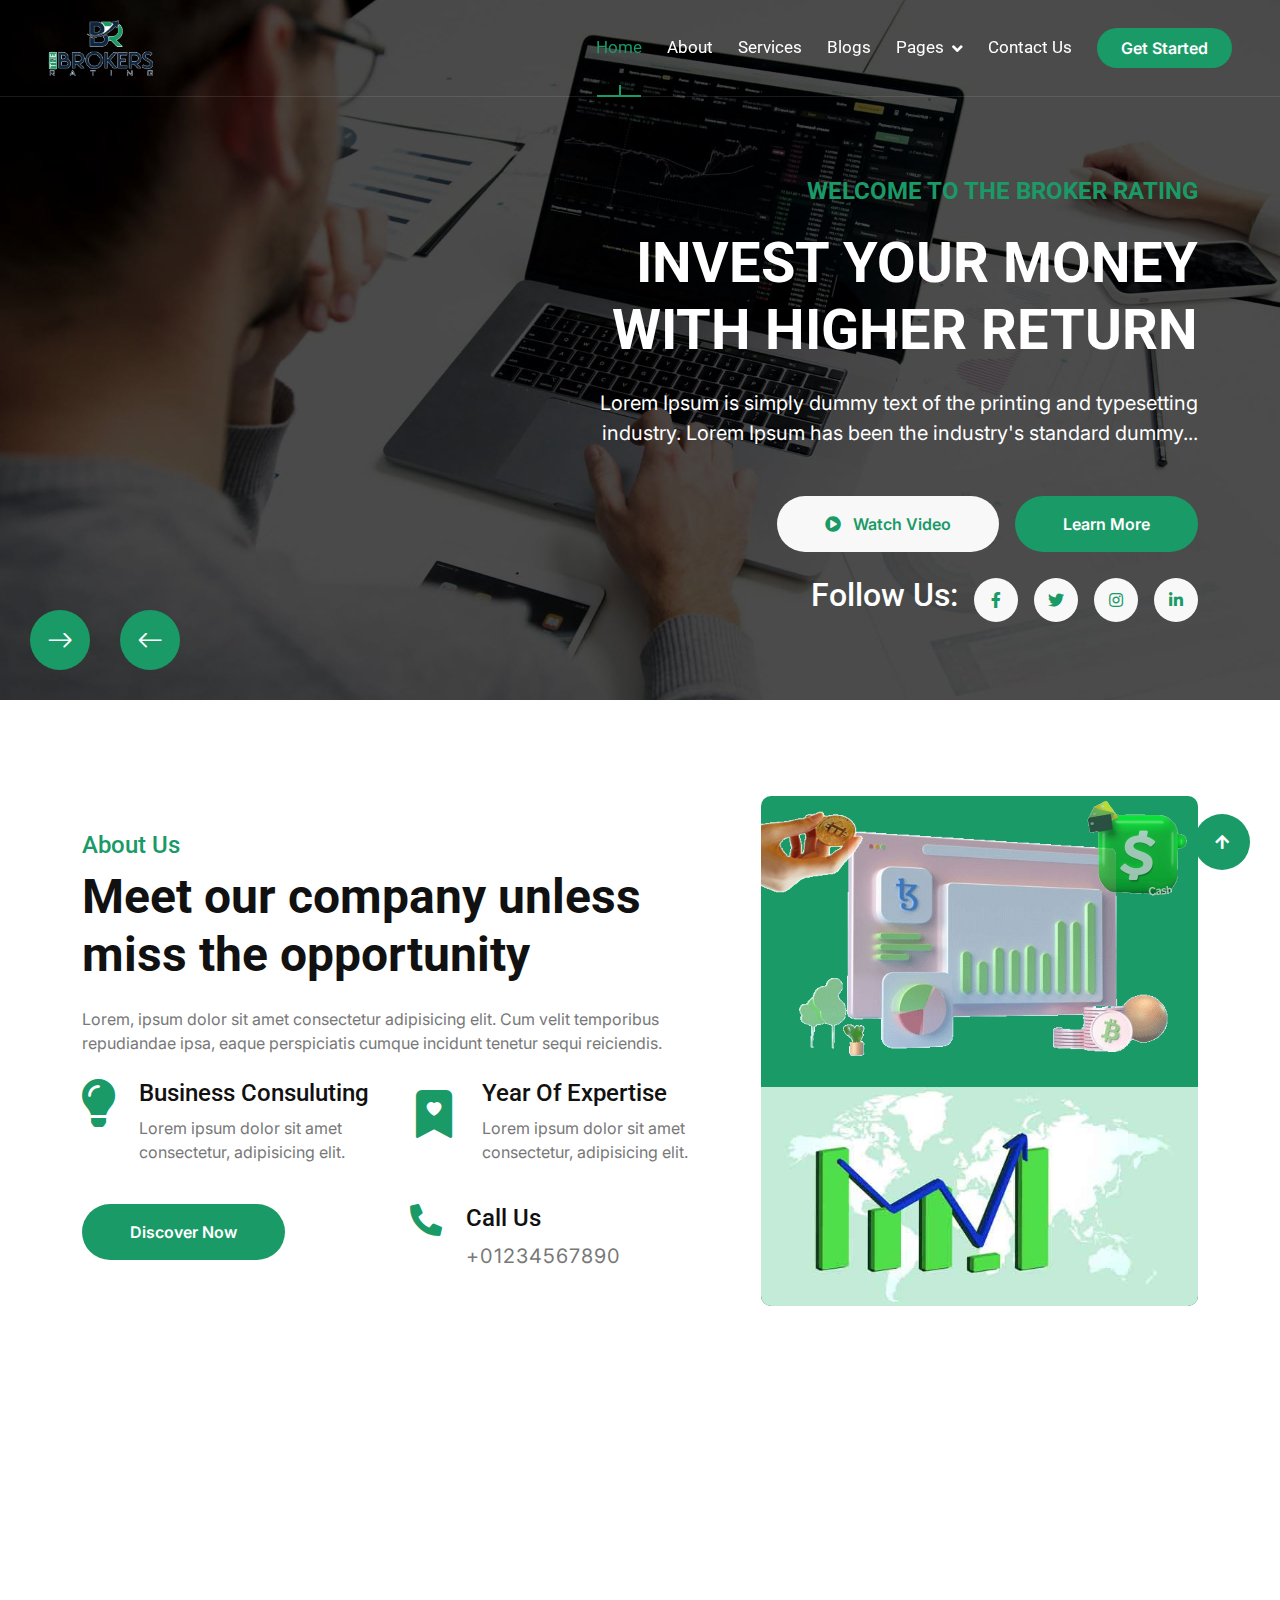
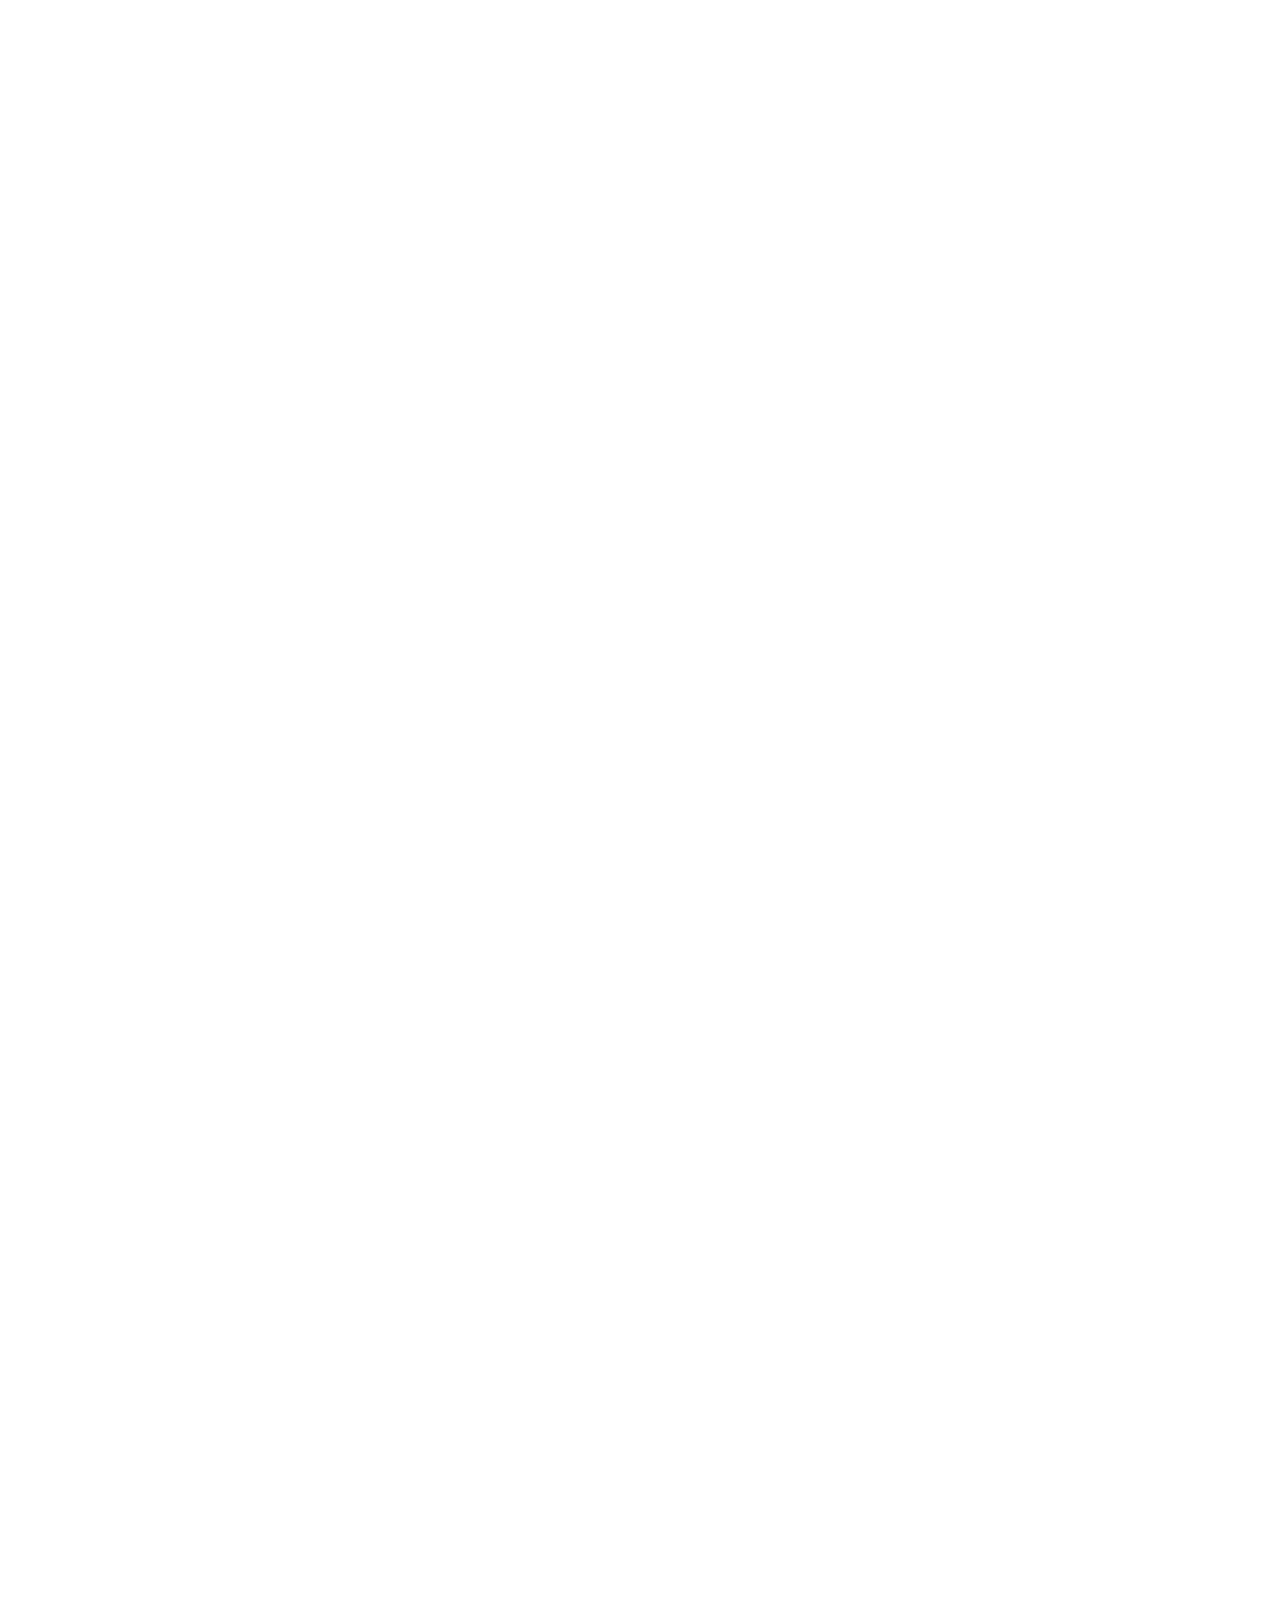
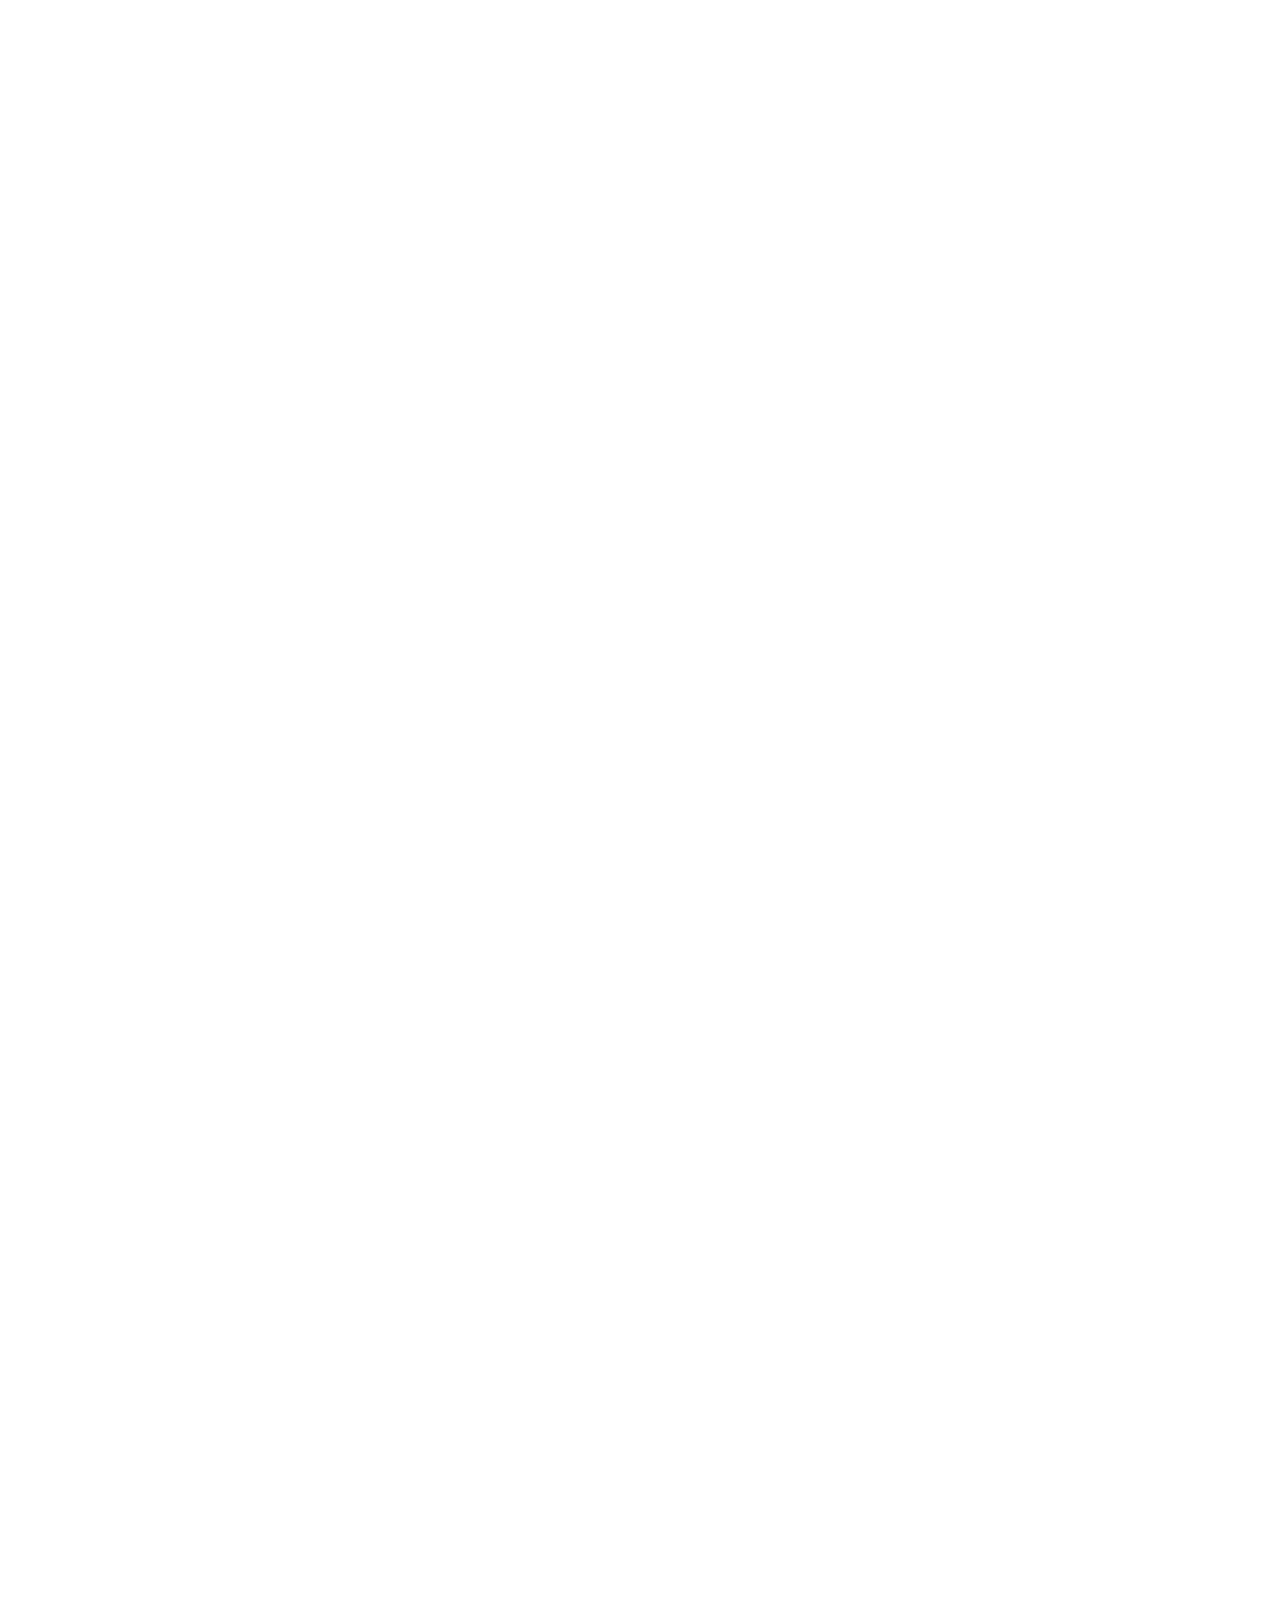
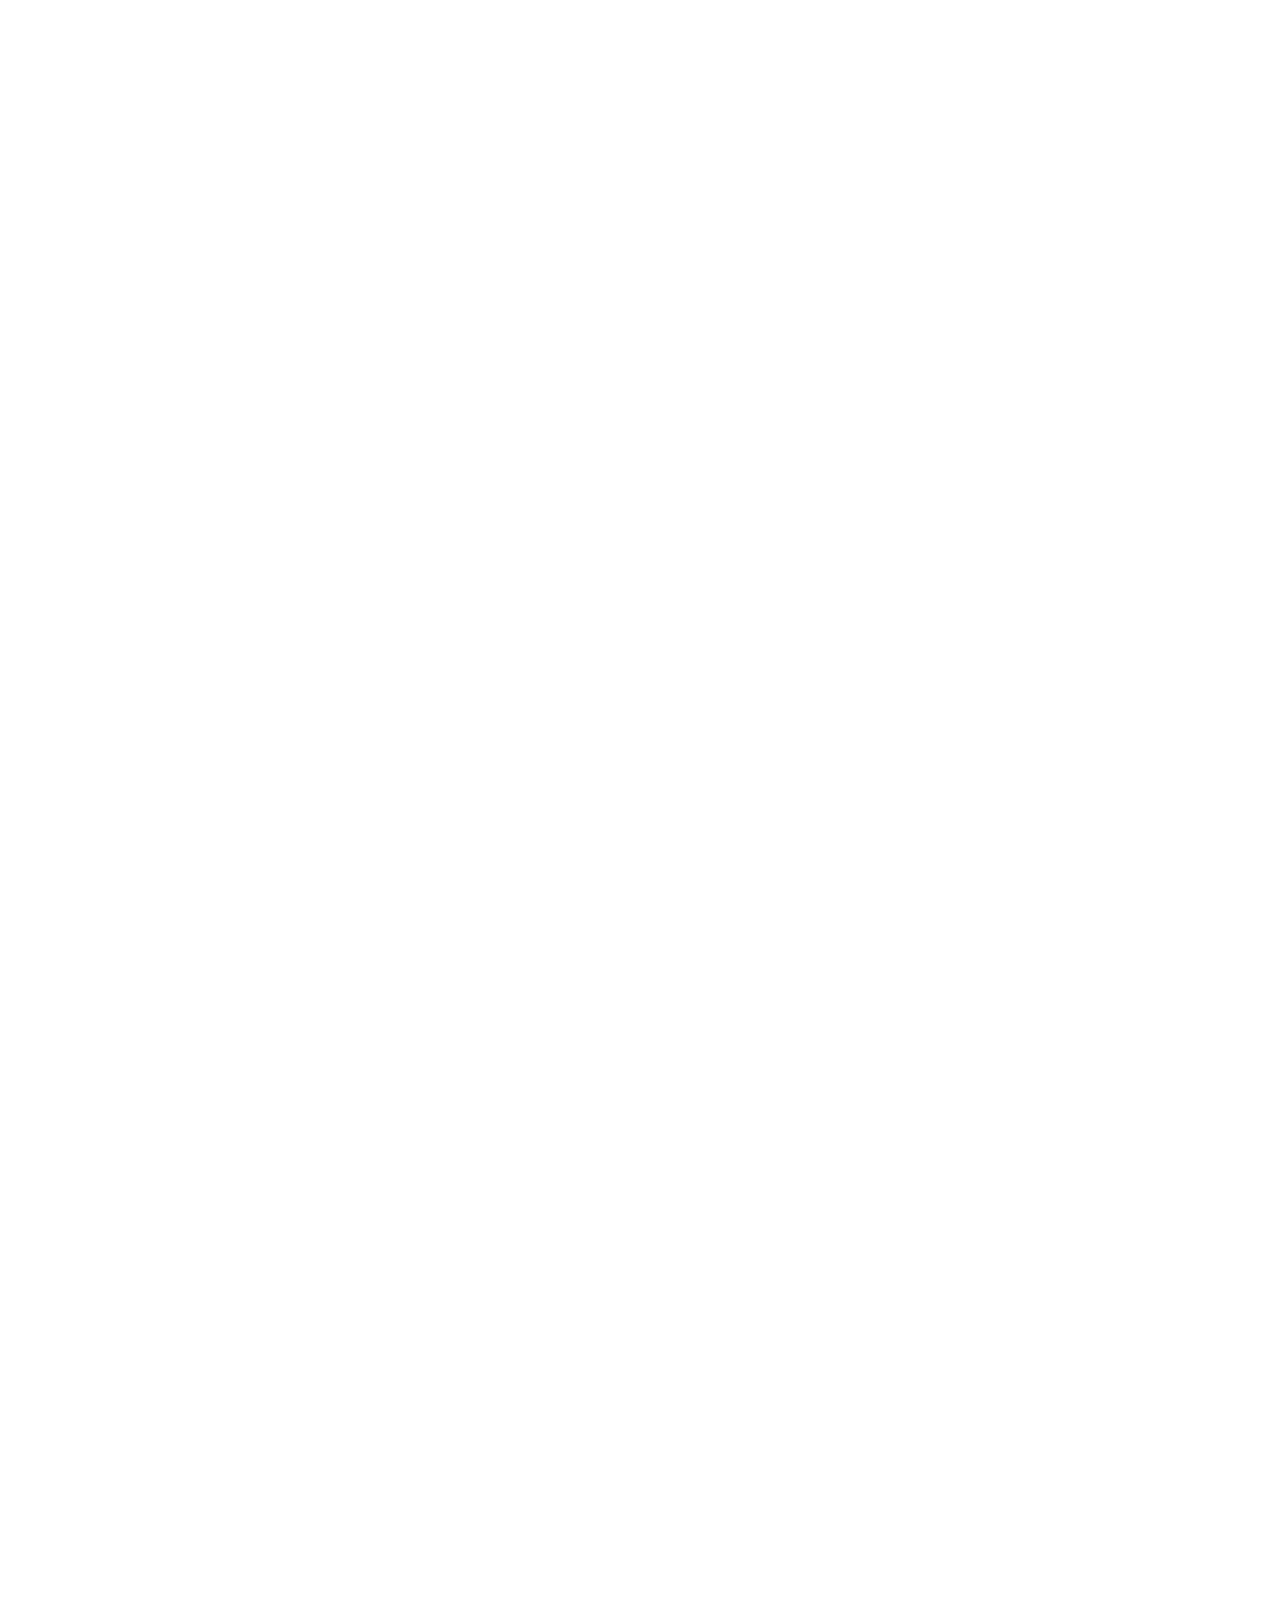
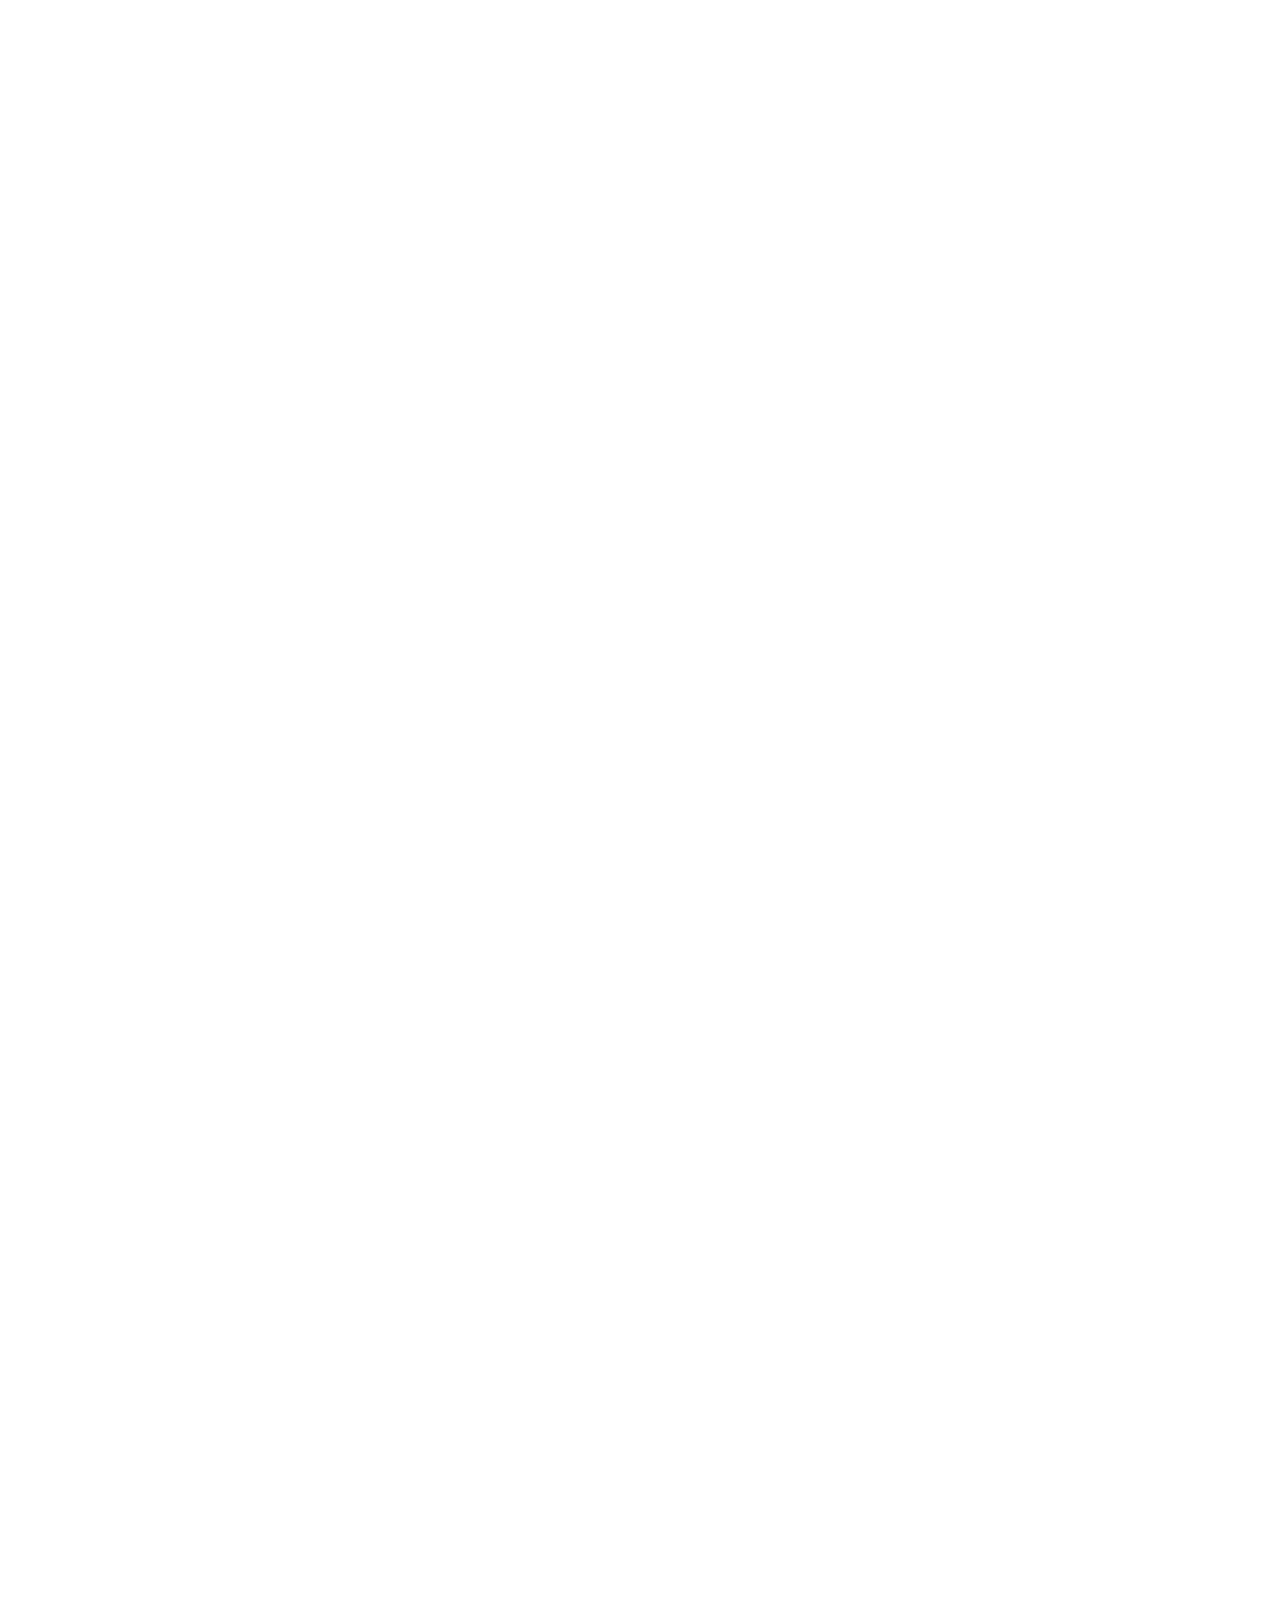
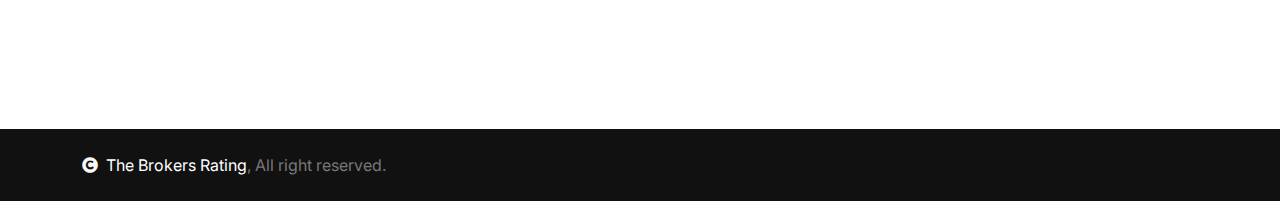
==== commit 6b9d5bd9: "upload" ====
--- a/index.html
+++ b/index.html
@@ -1,136 +1,145 @@
 <!DOCTYPE html>
 <html lang="en">
-
-    <head>
-        <meta charset="utf-8">
-        <title>Stocker - Stock Market Website Template</title>
-        <meta content="width=device-width, initial-scale=1.0" name="viewport">
-        <meta content="" name="keywords">
-        <meta content="" name="description">
-
-        <!-- Google Web Fonts -->
-        <link rel="preconnect" href="https://fonts.googleapis.com">
-        <link rel="preconnect" href="https://fonts.gstatic.com" crossorigin>
-        <link href="https://fonts.googleapis.com/css2?family=Inter:wght@100..900&family=Roboto:wght@400;500;700;900&display=swap" rel="stylesheet"> 
-
-        <!-- Icon Font Stylesheet -->
-        <link rel="stylesheet" href="https://use.fontawesome.com/releases/v5.15.4/css/all.css"/>
-        <link href="https://cdn.jsdelivr.net/npm/bootstrap-icons@1.4.1/font/bootstrap-icons.css" rel="stylesheet">
-
-        <!-- Libraries Stylesheet -->
-        <link rel="stylesheet" href="lib/animate/animate.min.css"/>
-        <link href="lib/lightbox/css/lightbox.min.css" rel="stylesheet">
-        <link href="lib/owlcarousel/assets/owl.carousel.min.css" rel="stylesheet">
-
-
-        <!-- Customized Bootstrap Stylesheet -->
-        <link href="css/bootstrap.min.css" rel="stylesheet">
-
-        <!-- Template Stylesheet -->
-        <link href="css/style.css" rel="stylesheet">
-    </head>
-
-    <body>
-
-        <!-- Spinner Start -->
-        <div id="spinner" class="show bg-white position-fixed translate-middle w-100 vh-100 top-50 start-50 d-flex align-items-center justify-content-center">
-            <div class="spinner-border text-primary" style="width: 3rem; height: 3rem;" role="status">
-                <span class="sr-only">Loading...</span>
-            </div>
-        </div>
-        <!-- Spinner End -->
-
-        <!-- Topbar Start -->
-        <div class="container-fluid topbar bg-light px-5 d-none d-lg-block">
-            <div class="row gx-0 align-items-center">
-                <div class="col-lg-8 text-center text-lg-start mb-2 mb-lg-0">
-                    <div class="d-flex flex-wrap">
-                        <a href="#" class="text-muted small me-4"><i class="fas fa-map-marker-alt text-primary me-2"></i>Find A Location</a>
-                        <a href="tel:+01234567890" class="text-muted small me-4"><i class="fas fa-phone-alt text-primary me-2"></i>+01234567890</a>
-                        <a href="mailto:example@gmail.com" class="text-muted small me-0"><i class="fas fa-envelope text-primary me-2"></i>Example@gmail.com</a>
-                    </div>
-                </div>
-                <div class="col-lg-4 text-center text-lg-end">
-                    <div class="d-inline-flex align-items-center" style="height: 45px;">
-                        <a href="#"><small class="me-3 text-dark"><i class="fa fa-user text-primary me-2"></i>Register</small></a>
-                        <a href="#"><small class="me-3 text-dark"><i class="fa fa-sign-in-alt text-primary me-2"></i>Login</small></a>
-                        <div class="dropdown">
-                            <a href="#" class="dropdown-toggle text-dark" data-bs-toggle="dropdown"><small><i class="fa fa-home text-primary me-2"></i> My Dashboard</small></a>
-                            <div class="dropdown-menu rounded">
-                                <a href="#" class="dropdown-item"><i class="fas fa-user-alt me-2"></i> My Profile</a>
-                                <a href="#" class="dropdown-item"><i class="fas fa-comment-alt me-2"></i> Inbox</a>
-                                <a href="#" class="dropdown-item"><i class="fas fa-bell me-2"></i> Notifications</a>
-                                <a href="#" class="dropdown-item"><i class="fas fa-cog me-2"></i> Account Settings</a>
-                                <a href="#" class="dropdown-item"><i class="fas fa-power-off me-2"></i> Log Out</a>
-                            </div>
-                        </div>
-                    </div>
-                </div>
-            </div>
-        </div>
-        <!-- Topbar End -->
-
-        <!-- Navbar & Hero Start -->
-        <div class="container-fluid position-relative p-0">
-            <nav class="navbar navbar-expand-lg navbar-light px-4 px-lg-5 py-3 py-lg-0">
-                <a href="" class="navbar-brand p-0">
-                    <h1 class="text-primary"><i class="fas fa-search-dollar me-3"></i>Stocker</h1>
-                    <!-- <img src="img/logo.png" alt="Logo"> -->
-                </a>
-                <button class="navbar-toggler" type="button" data-bs-toggle="collapse" data-bs-target="#navbarCollapse">
-                    <span class="fa fa-bars"></span>
-                </button>
-                <div class="collapse navbar-collapse" id="navbarCollapse">
-                    <div class="navbar-nav ms-auto py-0">
-                        <a href="index.html" class="nav-item nav-link active">Home</a>
-                        <a href="about.html" class="nav-item nav-link">About</a>
-                        <a href="service.html" class="nav-item nav-link">Services</a>
-                        <a href="blog.html" class="nav-item nav-link">Blogs</a>
-                        <div class="nav-item dropdown">
-                            <a href="#" class="nav-link" data-bs-toggle="dropdown">
-                                <span class="dropdown-toggle">Pages</span>
-                            </a>
-                            <div class="dropdown-menu m-0">
-                                <a href="feature.html" class="dropdown-item">Our Features</a>
-                                <a href="team.html" class="dropdown-item">Our team</a>
-                                <a href="testimonial.html" class="dropdown-item">Testimonial</a>
-                                <a href="offer.html" class="dropdown-item">Our offer</a>
-                                <a href="FAQ.html" class="dropdown-item">FAQs</a>
-                                <a href="404.html" class="dropdown-item">404 Page</a>
-                            </div>
-                        </div>
-                        <a href="contact.html" class="nav-item nav-link">Contact Us</a>
-                    </div>
-                    <a href="#" class="btn btn-primary rounded-pill py-2 px-4 my-3 my-lg-0 flex-shrink-0">Get Started</a>
-                </div>
-            </nav>
-
-            <!-- Carousel Start -->
-            <div class="header-carousel owl-carousel">
-                <div class="header-carousel-item">
-                    <img src="img/carousel-1.jpg" class="img-fluid w-100" alt="Image">
-                    <div class="carousel-caption">
-                        <div class="container">
-                            <div class="row gy-0 gx-5">
-                                <div class="col-lg-0 col-xl-5"></div>
-                                <div class="col-xl-7 animated fadeInLeft">
-                                    <div class="text-sm-center text-md-end">
-                                        <h4 class="text-primary text-uppercase fw-bold mb-4">Welcome To Stocker</h4>
-                                        <h1 class="display-4 text-uppercase text-white mb-4">Invest your money with higher return</h1>
-                                        <p class="mb-5 fs-5">Lorem Ipsum is simply dummy text of the printing and typesetting industry. Lorem Ipsum has been the industry's standard dummy... 
-                                        </p>
-                                        <div class="d-flex justify-content-center justify-content-md-end flex-shrink-0 mb-4">
-                                            <a class="btn btn-light rounded-pill py-3 px-4 px-md-5 me-2" href="#"><i class="fas fa-play-circle me-2"></i> Watch Video</a>
-                                            <a class="btn btn-primary rounded-pill py-3 px-4 px-md-5 ms-2" href="#">Learn More</a>
-                                        </div>
-                                        <div class="d-flex align-items-center justify-content-center justify-content-md-end">
-                                            <h2 class="text-white me-2">Follow Us:</h2>
-                                            <div class="d-flex justify-content-end ms-2">
-                                                <a class="btn btn-md-square btn-light rounded-circle me-2" href=""><i class="fab fa-facebook-f"></i></a>
-                                                <a class="btn btn-md-square btn-light rounded-circle mx-2" href=""><i class="fab fa-twitter"></i></a>
-                                                <a class="btn btn-md-square btn-light rounded-circle mx-2" href=""><i class="fab fa-instagram"></i></a>
-                                                <a class="btn btn-md-square btn-light rounded-circle ms-2" href=""><i class="fab fa-linkedin-in"></i></a>
-                                            </div>
+<head>
+    <meta charset="utf-8">
+    <meta name="viewport" content="width=device-width, initial-scale=1">
+    <meta http-equiv="Cache-Control"
+        content="no-store, no-cache, must-revalidate, max-age=0">
+    <meta http-equiv="Pragma" content="no-cache">
+    <meta http-equiv="Expires" content="0">
+
+    <title>The Brokers Rating</title>
+
+    <meta name="description"
+        content="The Brokers Rating - Trading Brokers Blogging Site.">
+    <meta name="keywords" content="brokers, broker rating, the broker rating, rating, trading">
+    <meta name="author" content="The Brokers Rating">
+    <meta name="robots" content="index, follow">
+    <meta property="og:title" content="The Brokers Rating">
+    <meta property="og:description"
+        content="The Brokers Rating - Trading Brokers Blogging Site.">
+    <meta property="og:image" content="https://thebrokersrating.netlify.app/images/logo.png">
+    <meta property="og:url" content="https://www.thebrokersrating.netlify.app">
+    <meta name="twitter:card" content="summary_large_image">
+    <meta name="twitter:title" content="The Brokers Rating">
+    <meta name="twitter:description"
+        content="The Brokers Rating - Trading Brokers Blogging Site.">
+    <meta name="twitter:image" content="https://thebrokersrating.netlify.app/images/logo.png">
+
+    <!-- Libraries Stylesheet -->
+    <link rel="stylesheet" href="lib/animate/animate.min.css"/>
+    <link href="lib/lightbox/css/lightbox.min.css" rel="stylesheet">
+    <link href="lib/owlcarousel/assets/owl.carousel.min.css" rel="stylesheet">
+
+    <!-- Google Web Fonts -->
+    <link rel="preconnect" href="https://fonts.googleapis.com">
+    <link rel="preconnect" href="https://fonts.gstatic.com" crossorigin>
+    <link href="https://fonts.googleapis.com/css2?family=Inter:wght@100..900&family=Roboto:wght@400;500;700;900&display=swap" rel="stylesheet"> 
+
+    <link rel="preload" href="css/config.css" as="style">
+    <link rel="stylesheet" href="css/config.css">
+    <link rel="shortcut icon" href="img/logo.png" type="image/x-icon">
+</head>
+<body>
+
+    <!-- Spinner Start -->
+    <div id="spinner" class="show bg-white position-fixed translate-middle w-100 vh-100 top-50 start-50 d-flex align-items-center justify-content-center">
+        <div class="spinner-border text-primary" style="width: 3rem; height: 3rem;" role="status">
+            <span class="sr-only">Loading...</span>
+        </div>
+    </div>
+    <!-- Spinner End -->
+
+    <!-- Topbar Start -->
+    <!-- <div class="container-fluid topbar bg-light px-5 d-none d-lg-block">
+        <div class="row gx-0 align-items-center">
+            <div class="col-lg-8 text-center text-lg-start mb-2 mb-lg-0">
+                <div class="d-flex flex-wrap">
+                    <a href="#" class="text-muted small me-4"><i class="fas fa-map-marker-alt text-primary me-2"></i>Find A Location</a>
+                    <a href="tel:+01234567890" class="text-muted small me-4"><i class="fas fa-phone-alt text-primary me-2"></i>+01234567890</a>
+                    <a href="mailto:example@gmail.com" class="text-muted small me-0"><i class="fas fa-envelope text-primary me-2"></i>Example@gmail.com</a>
+                </div>
+            </div>
+            <div class="col-lg-4 text-center text-lg-end">
+                <div class="d-inline-flex align-items-center" style="height: 45px;">
+                    <a href="#"><small class="me-3 text-dark"><i class="fa fa-user text-primary me-2"></i>Register</small></a>
+                    <a href="#"><small class="me-3 text-dark"><i class="fa fa-sign-in-alt text-primary me-2"></i>Login</small></a>
+                    <div class="dropdown">
+                        <a href="#" class="dropdown-toggle text-dark" data-bs-toggle="dropdown"><small><i class="fa fa-home text-primary me-2"></i> My Dashboard</small></a>
+                        <div class="dropdown-menu rounded">
+                            <a href="#" class="dropdown-item"><i class="fas fa-user-alt me-2"></i> My Profile</a>
+                            <a href="#" class="dropdown-item"><i class="fas fa-comment-alt me-2"></i> Inbox</a>
+                            <a href="#" class="dropdown-item"><i class="fas fa-bell me-2"></i> Notifications</a>
+                            <a href="#" class="dropdown-item"><i class="fas fa-cog me-2"></i> Account Settings</a>
+                            <a href="#" class="dropdown-item"><i class="fas fa-power-off me-2"></i> Log Out</a>
+                        </div>
+                    </div>
+                </div>
+            </div>
+        </div>
+    </div> -->
+    <!-- Topbar End -->
+
+    <!-- Navbar & Hero Start -->
+    <div class="container-fluid position-relative p-0">
+        <nav class="navbar navbar-expand-lg navbar-light px-4 px-lg-5 py-3 py-lg-0">
+            <a href="" class="navbar-brand p-0">
+                <!-- <h1 class="text-primary"><i class="fas fa-search-dollar me-3"></i>Stocker</h1> -->
+                <img src="img/logo.png" alt="Logo">
+            </a>
+            <button class="navbar-toggler" type="button" data-bs-toggle="collapse" data-bs-target="#navbarCollapse">
+                <span class="fa fa-bars"></span>
+            </button>
+            <div class="collapse navbar-collapse" id="navbarCollapse">
+                <div class="navbar-nav ms-auto py-0">
+                    <a href="index.html" class="nav-item nav-link active">Home</a>
+                    <a href="about.html" class="nav-item nav-link">About</a>
+                    <a href="service.html" class="nav-item nav-link">Services</a>
+                    <a href="blog.html" class="nav-item nav-link">Blogs</a>
+                    <div class="nav-item dropdown">
+                        <a href="#" class="nav-link" data-bs-toggle="dropdown">
+                            <span class="dropdown-toggle">Pages</span>
+                        </a>
+                        <div class="dropdown-menu m-0">
+                            <a href="feature.html" class="dropdown-item">Our Features</a>
+                            <a href="team.html" class="dropdown-item">Our team</a>
+                            <a href="testimonial.html" class="dropdown-item">Testimonial</a>
+                            <a href="offer.html" class="dropdown-item">Our offer</a>
+                            <a href="FAQ.html" class="dropdown-item">FAQs</a>
+                            <a href="404.html" class="dropdown-item">404 Page</a>
+                        </div>
+                    </div>
+                    <a href="contact.html" class="nav-item nav-link">Contact Us</a>
+                </div>
+                <a href="#" class="btn btn-primary rounded-pill py-2 px-4 my-3 my-lg-0 flex-shrink-0">Get Started</a>
+            </div>
+        </nav>
+
+        <!-- Carousel Start -->
+        <div class="header-carousel owl-carousel">
+            <div class="header-carousel-item">
+                <img src="img/carousel-1.jpg" class="img-fluid w-100" alt="Image">
+                <div class="carousel-caption">
+                    <div class="container">
+                        <div class="row gy-0 gx-5">
+                            <div class="col-lg-0 col-xl-5"></div>
+                            <div class="col-xl-7 animated fadeInLeft">
+                                <div class="text-sm-center text-md-end">
+                                    <h4 class="text-primary text-uppercase fw-bold mb-4">Welcome To The Broker Rating</h4>
+                                    <h1 class="display-4 text-uppercase text-white mb-4">Invest your money with higher return</h1>
+                                    <p class="mb-5 fs-5">Lorem Ipsum is simply dummy text of the printing and typesetting industry. Lorem Ipsum has been the industry's standard dummy... 
+                                    </p>
+                                    <div class="d-flex justify-content-center justify-content-md-end flex-shrink-0 mb-4">
+                                        <a class="btn btn-light rounded-pill py-3 px-4 px-md-5 me-2" href="#"><i class="fas fa-play-circle me-2"></i> Watch Video</a>
+                                        <a class="btn btn-primary rounded-pill py-3 px-4 px-md-5 ms-2" href="#">Learn More</a>
+                                    </div>
+                                    <div class="d-flex align-items-center justify-content-center justify-content-md-end">
+                                        <h2 class="text-white me-2">Follow Us:</h2>
+                                        <div class="d-flex justify-content-end ms-2">
+                                            <a class="btn btn-md-square btn-light rounded-circle me-2" href=""><i class="fab fa-facebook-f"></i></a>
+                                            <a class="btn btn-md-square btn-light rounded-circle mx-2" href=""><i class="fab fa-twitter"></i></a>
+                                            <a class="btn btn-md-square btn-light rounded-circle mx-2" href=""><i class="fab fa-instagram"></i></a>
+                                            <a class="btn btn-md-square btn-light rounded-circle ms-2" href=""><i class="fab fa-linkedin-in"></i></a>
                                         </div>
                                     </div>
                                 </div>
@@ -138,29 +147,29 @@
                         </div>
                     </div>
                 </div>
-                <div class="header-carousel-item">
-                    <img src="img/carousel-2.jpg" class="img-fluid w-100" alt="Image">
-                    <div class="carousel-caption">
-                        <div class="container">
-                            <div class="row g-5">
-                                <div class="col-12 animated fadeInUp">
-                                    <div class="text-center">
-                                        <h4 class="text-primary text-uppercase fw-bold mb-4">Welcome To Stocker</h4>
-                                        <h1 class="display-4 text-uppercase text-white mb-4">Invest your money with higher return</h1>
-                                        <p class="mb-5 fs-5">Lorem Ipsum is simply dummy text of the printing and typesetting industry. Lorem Ipsum has been the industry's standard dummy... 
-                                        </p>
-                                        <div class="d-flex justify-content-center flex-shrink-0 mb-4">
-                                            <a class="btn btn-light rounded-pill py-3 px-4 px-md-5 me-2" href="#"><i class="fas fa-play-circle me-2"></i> Watch Video</a>
-                                            <a class="btn btn-primary rounded-pill py-3 px-4 px-md-5 ms-2" href="#">Learn More</a>
-                                        </div>
-                                        <div class="d-flex align-items-center justify-content-center">
-                                            <h2 class="text-white me-2">Follow Us:</h2>
-                                            <div class="d-flex justify-content-end ms-2">
-                                                <a class="btn btn-md-square btn-light rounded-circle me-2" href=""><i class="fab fa-facebook-f"></i></a>
-                                                <a class="btn btn-md-square btn-light rounded-circle mx-2" href=""><i class="fab fa-twitter"></i></a>
-                                                <a class="btn btn-md-square btn-light rounded-circle mx-2" href=""><i class="fab fa-instagram"></i></a>
-                                                <a class="btn btn-md-square btn-light rounded-circle ms-2" href=""><i class="fab fa-linkedin-in"></i></a>
-                                            </div>
+            </div>
+            <div class="header-carousel-item">
+                <img src="img/carousel-2.jpg" class="img-fluid w-100" alt="Image">
+                <div class="carousel-caption">
+                    <div class="container">
+                        <div class="row g-5">
+                            <div class="col-12 animated fadeInUp">
+                                <div class="text-center">
+                                    <h4 class="text-primary text-uppercase fw-bold mb-4">Welcome To Broker Rating</h4>
+                                    <h1 class="display-4 text-uppercase text-white mb-4">Invest your money with higher return</h1>
+                                    <p class="mb-5 fs-5">Lorem Ipsum is simply dummy text of the printing and typesetting industry. Lorem Ipsum has been the industry's standard dummy... 
+                                    </p>
+                                    <div class="d-flex justify-content-center flex-shrink-0 mb-4">
+                                        <a class="btn btn-light rounded-pill py-3 px-4 px-md-5 me-2" href="#"><i class="fas fa-play-circle me-2"></i> Watch Video</a>
+                                        <a class="btn btn-primary rounded-pill py-3 px-4 px-md-5 ms-2" href="#">Learn More</a>
+                                    </div>
+                                    <div class="d-flex align-items-center justify-content-center">
+                                        <h2 class="text-white me-2">Follow Us:</h2>
+                                        <div class="d-flex justify-content-end ms-2">
+                                            <a class="btn btn-md-square btn-light rounded-circle me-2" href=""><i class="fab fa-facebook-f"></i></a>
+                                            <a class="btn btn-md-square btn-light rounded-circle mx-2" href=""><i class="fab fa-twitter"></i></a>
+                                            <a class="btn btn-md-square btn-light rounded-circle mx-2" href=""><i class="fab fa-instagram"></i></a>
+                                            <a class="btn btn-md-square btn-light rounded-circle ms-2" href=""><i class="fab fa-linkedin-in"></i></a>
                                         </div>
                                     </div>
                                 </div>
@@ -169,817 +178,811 @@
                     </div>
                 </div>
             </div>
-            <!-- Carousel End -->
-        </div>
-        <!-- Navbar & Hero End -->
-
-
-        <!-- Abvout Start -->
-        <div class="container-fluid about py-5">
-            <div class="container py-5">
-                <div class="row g-5 align-items-center">
-                    <div class="col-xl-7 wow fadeInLeft" data-wow-delay="0.2s">
-                        <div>
-                            <h4 class="text-primary">About Us</h4>
-                            <h1 class="display-5 mb-4">Meet our company unless miss the opportunity</h1>
-                            <p class="mb-4">Lorem, ipsum dolor sit amet consectetur adipisicing elit. Cum velit temporibus repudiandae ipsa, eaque perspiciatis cumque incidunt tenetur sequi reiciendis.
-                            </p>
-                            <div class="row g-4">
-                                <div class="col-md-6 col-lg-6 col-xl-6">
-                                    <div class="d-flex">
-                                        <div><i class="fas fa-lightbulb fa-3x text-primary"></i></div>
-                                        <div class="ms-4">
-                                            <h4>Business Consuluting</h4>
-                                            <p>Lorem ipsum dolor sit amet consectetur, adipisicing elit.</p>
-                                        </div>
+        </div>
+        <!-- Carousel End -->
+    </div>
+    <!-- Navbar & Hero End -->
+
+     <!-- Abvout Start -->
+     <div class="container-fluid about py-5">
+        <div class="container py-5">
+            <div class="row g-5 align-items-center">
+                <div class="col-xl-7 wow fadeInLeft" data-wow-delay="0.2s">
+                    <div>
+                        <h4 class="text-primary">About Us</h4>
+                        <h1 class="display-5 mb-4">Meet our company unless miss the opportunity</h1>
+                        <p class="mb-4">Lorem, ipsum dolor sit amet consectetur adipisicing elit. Cum velit temporibus repudiandae ipsa, eaque perspiciatis cumque incidunt tenetur sequi reiciendis.
+                        </p>
+                        <div class="row g-4">
+                            <div class="col-md-6 col-lg-6 col-xl-6">
+                                <div class="d-flex">
+                                    <div><i class="fas fa-lightbulb fa-3x text-primary"></i></div>
+                                    <div class="ms-4">
+                                        <h4>Business Consuluting</h4>
+                                        <p>Lorem ipsum dolor sit amet consectetur, adipisicing elit.</p>
                                     </div>
                                 </div>
-                                <div class="col-md-6 col-lg-6 col-xl-6">
-                                    <div class="d-flex">
-                                        <div><i class="bi bi-bookmark-heart-fill fa-3x text-primary"></i></div>
-                                        <div class="ms-4">
-                                            <h4>Year Of Expertise</h4>
-                                            <p>Lorem ipsum dolor sit amet consectetur, adipisicing elit.</p>
-                                        </div>
+                            </div>
+                            <div class="col-md-6 col-lg-6 col-xl-6">
+                                <div class="d-flex">
+                                    <div><i class="bi bi-bookmark-heart-fill fa-3x text-primary"></i></div>
+                                    <div class="ms-4">
+                                        <h4>Year Of Expertise</h4>
+                                        <p>Lorem ipsum dolor sit amet consectetur, adipisicing elit.</p>
                                     </div>
                                 </div>
-                                <div class="col-sm-6">
-                                    <a href="#" class="btn btn-primary rounded-pill py-3 px-5 flex-shrink-0">Discover Now</a>
-                                </div>
-                                <div class="col-sm-6">
-                                    <div class="d-flex">
-                                        <i class="fas fa-phone-alt fa-2x text-primary me-4"></i>
-                                        <div>
-                                            <h4>Call Us</h4>
-                                            <p class="mb-0 fs-5" style="letter-spacing: 1px;">+01234567890</p>
-                                        </div>
+                            </div>
+                            <div class="col-sm-6">
+                                <a href="#" class="btn btn-primary rounded-pill py-3 px-5 flex-shrink-0">Discover Now</a>
+                            </div>
+                            <div class="col-sm-6">
+                                <div class="d-flex">
+                                    <i class="fas fa-phone-alt fa-2x text-primary me-4"></i>
+                                    <div>
+                                        <h4>Call Us</h4>
+                                        <p class="mb-0 fs-5" style="letter-spacing: 1px;">+01234567890</p>
                                     </div>
                                 </div>
                             </div>
                         </div>
                     </div>
-                    <div class="col-xl-5 wow fadeInRight" data-wow-delay="0.2s">
-                        <div class="bg-primary rounded position-relative overflow-hidden">
-                            <img src="img/about-2.png" class="img-fluid rounded w-100" alt="">
-                            
-                            <div class="" style="position: absolute; top: -15px; right: -15px;">
-                                <img src="img/about-3.png" class="img-fluid" style="width: 150px; height: 150px; opacity: 0.7;" alt="">
-                            </div>
-                            <div class="" style="position: absolute; top: -20px; left: 10px; transform: rotate(90deg);">
-                                <img src="img/about-4.png" class="img-fluid" style="width: 100px; height: 150px; opacity: 0.9;" alt="">
-                            </div>
-                            <div class="rounded-bottom">
-                                <img src="img/about-5.jpg" class="img-fluid rounded-bottom w-100" alt="">
-                            </div>
-                        </div>
-                    </div>
-                </div>
-            </div>
-        </div>
-        <!-- About End -->
-
-        <!-- Services Start -->
-        <div class="container-fluid service pb-5">
-            <div class="container pb-5">
-                <div class="text-center mx-auto pb-5 wow fadeInUp" data-wow-delay="0.2s" style="max-width: 800px;">
-                    <h4 class="text-primary">Our Services</h4>
-                    <h1 class="display-5 mb-4">We Services provided best offer</h1>
-                    <p class="mb-0">Lorem ipsum dolor, sit amet consectetur adipisicing elit. Tenetur adipisci facilis cupiditate recusandae aperiam temporibus corporis itaque quis facere, numquam, ad culpa deserunt sint dolorem autem obcaecati, ipsam mollitia hic.
-                    </p>
-                </div>
-                <div class="row g-4">
-                    <div class="col-md-6 col-lg-4 wow fadeInUp" data-wow-delay="0.2s">
-                        <div class="service-item">
-                            <div class="service-img">
-                                <img src="img/service-1.jpg" class="img-fluid rounded-top w-100" alt="Image">
-                            </div>
-                            <div class="rounded-bottom p-4">
-                                <a href="#" class="h4 d-inline-block mb-4"> Strategy Consulting</a>
-                                <p class="mb-4">Lorem ipsum dolor sit amet consectetur adipisicing elit. Tenetur, sint? Excepturi facilis neque nesciunt similique officiis veritatis,
-                                </p>
-                                <a class="btn btn-primary rounded-pill py-2 px-4" href="#">Learn More</a>
-                            </div>
-                        </div>
-                    </div>
-                    <div class="col-md-6 col-lg-4 wow fadeInUp" data-wow-delay="0.4s">
-                        <div class="service-item">
-                            <div class="service-img">
-                                <img src="img/service-2.jpg" class="img-fluid rounded-top w-100" alt="Image">
-                            </div>
-                            <div class="rounded-bottom p-4">
-                                <a href="#" class="h4 d-inline-block mb-4">Financial Advisory</a>
-                                <p class="mb-4">Lorem ipsum dolor sit amet consectetur adipisicing elit. Tenetur, sint? Excepturi facilis neque nesciunt similique officiis veritatis,
-                                </p>
-                                <a class="btn btn-primary rounded-pill py-2 px-4" href="#">Learn More</a>
-                            </div>
-                        </div>
-                    </div>
-                    <div class="col-md-6 col-lg-4 wow fadeInUp" data-wow-delay="0.6s">
-                        <div class="service-item">
-                            <div class="service-img">
-                                <img src="img/service-3.jpg" class="img-fluid rounded-top w-100" alt="Image">
-                            </div>
-                            <div class="rounded-bottom p-4">
-                                <a href="#" class="h4 d-inline-block mb-4">Managements</a>
-                                <p class="mb-4">Lorem ipsum dolor sit amet consectetur adipisicing elit. Tenetur, sint? Excepturi facilis neque nesciunt similique officiis veritatis,
-                                </p>
-                                <a class="btn btn-primary rounded-pill py-2 px-4" href="#">Learn More</a>
-                            </div>
-                        </div>
-                    </div>
-                    <div class="col-md-6 col-lg-4 wow fadeInUp" data-wow-delay="0.2s">
-                        <div class="service-item">
-                            <div class="service-img">
-                                <img src="img/service-4.jpg" class="img-fluid rounded-top w-100" alt="Image">
-                            </div>
-                            <div class="rounded-bottom p-4">
-                                <a href="#" class="h4 d-inline-block mb-4">Supply Optimization</a>
-                                <p class="mb-4">Lorem ipsum dolor sit amet consectetur adipisicing elit. Tenetur, sint? Excepturi facilis neque nesciunt similique officiis veritatis,
-                                </p>
-                                <a class="btn btn-primary rounded-pill py-2 px-4" href="#">Learn More</a>
-                            </div>
-                        </div>
-                    </div>
-                    <div class="col-md-6 col-lg-4 wow fadeInUp" data-wow-delay="0.4s">
-                        <div class="service-item">
-                            <div class="service-img">
-                                <img src="img/service-5.jpg" class="img-fluid rounded-top w-100" alt="Image">
-                            </div>
-                            <div class="rounded-bottom p-4">
-                                <a href="#" class="h4 d-inline-block mb-4">Hr Consulting</a>
-                                <p class="mb-4">Lorem ipsum dolor sit amet consectetur adipisicing elit. Tenetur, sint? Excepturi facilis neque nesciunt similique officiis veritatis,
-                                </p>
-                                <a class="btn btn-primary rounded-pill py-2 px-4" href="#">Learn More</a>
-                            </div>
-                        </div>
-                    </div>
-                    <div class="col-md-6 col-lg-4 wow fadeInUp" data-wow-delay="0.6s">
-                        <div class="service-item">
-                            <div class="service-img">
-                                <img src="img/service-6.jpg" class="img-fluid rounded-top w-100" alt="Image">
-                            </div>
-                            <div class="rounded-bottom p-4">
-                                <a href="#" class="h4 d-inline-block mb-4">Marketing Consulting</a>
-                                <p class="mb-4">Lorem ipsum dolor sit amet consectetur adipisicing elit. Tenetur, sint? Excepturi facilis neque nesciunt similique officiis veritatis,
-                                </p>
-                                <a class="btn btn-primary rounded-pill py-2 px-4" href="#">Learn More</a>
-                            </div>
-                        </div>
-                    </div>
-                </div>
-            </div>
-        </div>
-        <!-- Services End -->
-
-        <!-- Features Start -->
-        <div class="container-fluid feature pb-5">
-            <div class="container pb-5">
-                <div class="text-center mx-auto pb-5 wow fadeInUp" data-wow-delay="0.2s" style="max-width: 800px;">
-                    <h4 class="text-primary">Our Features</h4>
-                    <h1 class="display-5 mb-4">Connecting businesses, ideas, and people for greater impact.</h1>
-                    <p class="mb-0">Lorem ipsum dolor, sit amet consectetur adipisicing elit. Tenetur adipisci facilis cupiditate recusandae aperiam temporibus corporis itaque quis facere, numquam, ad culpa deserunt sint dolorem autem obcaecati, ipsam mollitia hic.
-                    </p>
-                </div>
-                <div class="row g-4">
-                    <div class="col-md-6 col-lg-6 col-xl-3 wow fadeInUp" data-wow-delay="0.2s">
-                        <div class="feature-item p-4">
-                            <div class="feature-icon p-4 mb-4">
-                                <i class="fas fa-chart-line fa-4x text-primary"></i>
-                            </div>
-                            <h4>Global Management</h4>
-                            <p class="mb-4">Lorem ipsum dolor sit amet consectetur adipisicing elit. Ea hic laborum odit pariatur...
+                </div>
+                <div class="col-xl-5 wow fadeInRight" data-wow-delay="0.2s">
+                    <div class="bg-primary rounded position-relative overflow-hidden">
+                        <img src="img/about-2.png" class="img-fluid rounded w-100" alt="">
+                        
+                        <div class="" style="position: absolute; top: -15px; right: -15px;">
+                            <img src="img/about-3.png" class="img-fluid" style="width: 150px; height: 150px; opacity: 0.7;" alt="">
+                        </div>
+                        <div class="" style="position: absolute; top: -20px; left: 10px; transform: rotate(90deg);">
+                            <img src="img/about-4.png" class="img-fluid" style="width: 100px; height: 150px; opacity: 0.9;" alt="">
+                        </div>
+                        <div class="rounded-bottom">
+                            <img src="img/about-5.jpg" class="img-fluid rounded-bottom w-100" alt="">
+                        </div>
+                    </div>
+                </div>
+            </div>
+        </div>
+    </div>
+    <!-- About End -->
+
+    <!-- Services Start -->
+    <div class="container-fluid service pb-5">
+        <div class="container pb-5">
+            <div class="text-center mx-auto pb-5 wow fadeInUp" data-wow-delay="0.2s" style="max-width: 800px;">
+                <h4 class="text-primary">Our Services</h4>
+                <h1 class="display-5 mb-4">We Services provided best offer</h1>
+                <p class="mb-0">Lorem ipsum dolor, sit amet consectetur adipisicing elit. Tenetur adipisci facilis cupiditate recusandae aperiam temporibus corporis itaque quis facere, numquam, ad culpa deserunt sint dolorem autem obcaecati, ipsam mollitia hic.
+                </p>
+            </div>
+            <div class="row g-4">
+                <div class="col-md-6 col-lg-4 wow fadeInUp" data-wow-delay="0.2s">
+                    <div class="service-item">
+                        <div class="service-img">
+                            <img src="img/service-1.jpg" class="img-fluid rounded-top w-100" alt="Image">
+                        </div>
+                        <div class="rounded-bottom p-4">
+                            <a href="#" class="h4 d-inline-block mb-4"> Strategy Consulting</a>
+                            <p class="mb-4">Lorem ipsum dolor sit amet consectetur adipisicing elit. Tenetur, sint? Excepturi facilis neque nesciunt similique officiis veritatis,
                             </p>
                             <a class="btn btn-primary rounded-pill py-2 px-4" href="#">Learn More</a>
                         </div>
                     </div>
-                    <div class="col-md-6 col-lg-6 col-xl-3 wow fadeInUp" data-wow-delay="0.4s">
-                        <div class="feature-item p-4">
-                            <div class="feature-icon p-4 mb-4">
-                                <i class="fas fa-university fa-4x text-primary"></i>
-                            </div>
-                            <h4>Corporate Banking</h4>
-                            <p class="mb-4">Lorem ipsum dolor sit amet consectetur adipisicing elit. Ea hic laborum odit pariatur...
+                </div>
+                <div class="col-md-6 col-lg-4 wow fadeInUp" data-wow-delay="0.4s">
+                    <div class="service-item">
+                        <div class="service-img">
+                            <img src="img/service-2.jpg" class="img-fluid rounded-top w-100" alt="Image">
+                        </div>
+                        <div class="rounded-bottom p-4">
+                            <a href="#" class="h4 d-inline-block mb-4">Financial Advisory</a>
+                            <p class="mb-4">Lorem ipsum dolor sit amet consectetur adipisicing elit. Tenetur, sint? Excepturi facilis neque nesciunt similique officiis veritatis,
                             </p>
                             <a class="btn btn-primary rounded-pill py-2 px-4" href="#">Learn More</a>
                         </div>
                     </div>
-                    <div class="col-md-6 col-lg-6 col-xl-3 wow fadeInUp" data-wow-delay="0.6s">
-                        <div class="feature-item p-4">
-                            <div class="feature-icon p-4 mb-4">
-                                <i class="fas fa-file-alt fa-4x text-primary"></i>
-                            </div>
-                            <h4>Asset Management</h4>
-                            <p class="mb-4">Lorem ipsum dolor sit amet consectetur adipisicing elit. Ea hic laborum odit pariatur...
+                </div>
+                <div class="col-md-6 col-lg-4 wow fadeInUp" data-wow-delay="0.6s">
+                    <div class="service-item">
+                        <div class="service-img">
+                            <img src="img/service-3.jpg" class="img-fluid rounded-top w-100" alt="Image">
+                        </div>
+                        <div class="rounded-bottom p-4">
+                            <a href="#" class="h4 d-inline-block mb-4">Managements</a>
+                            <p class="mb-4">Lorem ipsum dolor sit amet consectetur adipisicing elit. Tenetur, sint? Excepturi facilis neque nesciunt similique officiis veritatis,
                             </p>
                             <a class="btn btn-primary rounded-pill py-2 px-4" href="#">Learn More</a>
                         </div>
                     </div>
-                    <div class="col-md-6 col-lg-6 col-xl-3 wow fadeInUp" data-wow-delay="0.8s">
-                        <div class="feature-item p-4">
-                            <div class="feature-icon p-4 mb-4">
-                                <i class="fas fa-hand-holding-usd fa-4x text-primary"></i>
-                            </div>
-                            <h4>Investment Bank</h4>
-                            <p class="mb-4">Lorem ipsum dolor sit amet consectetur adipisicing elit. Ea hic laborum odit pariatur...
+                </div>
+                <div class="col-md-6 col-lg-4 wow fadeInUp" data-wow-delay="0.2s">
+                    <div class="service-item">
+                        <div class="service-img">
+                            <img src="img/service-4.jpg" class="img-fluid rounded-top w-100" alt="Image">
+                        </div>
+                        <div class="rounded-bottom p-4">
+                            <a href="#" class="h4 d-inline-block mb-4">Supply Optimization</a>
+                            <p class="mb-4">Lorem ipsum dolor sit amet consectetur adipisicing elit. Tenetur, sint? Excepturi facilis neque nesciunt similique officiis veritatis,
                             </p>
                             <a class="btn btn-primary rounded-pill py-2 px-4" href="#">Learn More</a>
                         </div>
                     </div>
                 </div>
-            </div>
-        </div>
-        <!-- Features End -->
-
-
-        <!-- Offer Start -->
-        <div class="container-fluid offer-section pb-5">
-            <div class="container pb-5">
-                <div class="text-center mx-auto pb-5 wow fadeInUp" data-wow-delay="0.2s" style="max-width: 800px;">
-                    <h4 class="text-primary">Our Offer</h4>
-                    <h1 class="display-5 mb-4">Benefits We offer</h1>
-                    <p class="mb-0">Lorem ipsum dolor, sit amet consectetur adipisicing elit. Tenetur adipisci facilis cupiditate recusandae aperiam temporibus corporis itaque quis facere, numquam, ad culpa deserunt sint dolorem autem obcaecati, ipsam mollitia hic.
+                <div class="col-md-6 col-lg-4 wow fadeInUp" data-wow-delay="0.4s">
+                    <div class="service-item">
+                        <div class="service-img">
+                            <img src="img/service-5.jpg" class="img-fluid rounded-top w-100" alt="Image">
+                        </div>
+                        <div class="rounded-bottom p-4">
+                            <a href="#" class="h4 d-inline-block mb-4">Hr Consulting</a>
+                            <p class="mb-4">Lorem ipsum dolor sit amet consectetur adipisicing elit. Tenetur, sint? Excepturi facilis neque nesciunt similique officiis veritatis,
+                            </p>
+                            <a class="btn btn-primary rounded-pill py-2 px-4" href="#">Learn More</a>
+                        </div>
+                    </div>
+                </div>
+                <div class="col-md-6 col-lg-4 wow fadeInUp" data-wow-delay="0.6s">
+                    <div class="service-item">
+                        <div class="service-img">
+                            <img src="img/service-6.jpg" class="img-fluid rounded-top w-100" alt="Image">
+                        </div>
+                        <div class="rounded-bottom p-4">
+                            <a href="#" class="h4 d-inline-block mb-4">Marketing Consulting</a>
+                            <p class="mb-4">Lorem ipsum dolor sit amet consectetur adipisicing elit. Tenetur, sint? Excepturi facilis neque nesciunt similique officiis veritatis,
+                            </p>
+                            <a class="btn btn-primary rounded-pill py-2 px-4" href="#">Learn More</a>
+                        </div>
+                    </div>
+                </div>
+            </div>
+        </div>
+    </div>
+    <!-- Services End -->
+
+    <!-- Features Start -->
+    <div class="container-fluid feature pb-5">
+        <div class="container pb-5">
+            <div class="text-center mx-auto pb-5 wow fadeInUp" data-wow-delay="0.2s" style="max-width: 800px;">
+                <h4 class="text-primary">Our Features</h4>
+                <h1 class="display-5 mb-4">Connecting businesses, ideas, and people for greater impact.</h1>
+                <p class="mb-0">Lorem ipsum dolor, sit amet consectetur adipisicing elit. Tenetur adipisci facilis cupiditate recusandae aperiam temporibus corporis itaque quis facere, numquam, ad culpa deserunt sint dolorem autem obcaecati, ipsam mollitia hic.
+                </p>
+            </div>
+            <div class="row g-4">
+                <div class="col-md-6 col-lg-6 col-xl-3 wow fadeInUp" data-wow-delay="0.2s">
+                    <div class="feature-item p-4">
+                        <div class="feature-icon p-4 mb-4">
+                            <i class="fas fa-chart-line fa-4x text-primary"></i>
+                        </div>
+                        <h4>Global Management</h4>
+                        <p class="mb-4">Lorem ipsum dolor sit amet consectetur adipisicing elit. Ea hic laborum odit pariatur...
+                        </p>
+                        <a class="btn btn-primary rounded-pill py-2 px-4" href="#">Learn More</a>
+                    </div>
+                </div>
+                <div class="col-md-6 col-lg-6 col-xl-3 wow fadeInUp" data-wow-delay="0.4s">
+                    <div class="feature-item p-4">
+                        <div class="feature-icon p-4 mb-4">
+                            <i class="fas fa-university fa-4x text-primary"></i>
+                        </div>
+                        <h4>Corporate Banking</h4>
+                        <p class="mb-4">Lorem ipsum dolor sit amet consectetur adipisicing elit. Ea hic laborum odit pariatur...
+                        </p>
+                        <a class="btn btn-primary rounded-pill py-2 px-4" href="#">Learn More</a>
+                    </div>
+                </div>
+                <div class="col-md-6 col-lg-6 col-xl-3 wow fadeInUp" data-wow-delay="0.6s">
+                    <div class="feature-item p-4">
+                        <div class="feature-icon p-4 mb-4">
+                            <i class="fas fa-file-alt fa-4x text-primary"></i>
+                        </div>
+                        <h4>Asset Management</h4>
+                        <p class="mb-4">Lorem ipsum dolor sit amet consectetur adipisicing elit. Ea hic laborum odit pariatur...
+                        </p>
+                        <a class="btn btn-primary rounded-pill py-2 px-4" href="#">Learn More</a>
+                    </div>
+                </div>
+                <div class="col-md-6 col-lg-6 col-xl-3 wow fadeInUp" data-wow-delay="0.8s">
+                    <div class="feature-item p-4">
+                        <div class="feature-icon p-4 mb-4">
+                            <i class="fas fa-hand-holding-usd fa-4x text-primary"></i>
+                        </div>
+                        <h4>Investment Bank</h4>
+                        <p class="mb-4">Lorem ipsum dolor sit amet consectetur adipisicing elit. Ea hic laborum odit pariatur...
+                        </p>
+                        <a class="btn btn-primary rounded-pill py-2 px-4" href="#">Learn More</a>
+                    </div>
+                </div>
+            </div>
+        </div>
+    </div>
+    <!-- Features End -->
+
+    <!-- Offer Start -->
+    <div class="container-fluid offer-section pb-5">
+        <div class="container pb-5">
+            <div class="text-center mx-auto pb-5 wow fadeInUp" data-wow-delay="0.2s" style="max-width: 800px;">
+                <h4 class="text-primary">Our Offer</h4>
+                <h1 class="display-5 mb-4">Benefits We offer</h1>
+                <p class="mb-0">Lorem ipsum dolor, sit amet consectetur adipisicing elit. Tenetur adipisci facilis cupiditate recusandae aperiam temporibus corporis itaque quis facere, numquam, ad culpa deserunt sint dolorem autem obcaecati, ipsam mollitia hic.
+                </p>
+            </div>
+            <div class="row g-5 align-items-center">
+                <div class="col-xl-5 wow fadeInLeft" data-wow-delay="0.2s">
+                    <div class="nav nav-pills bg-light rounded p-5">
+                        <a class="accordion-link p-4 active mb-4" data-bs-toggle="pill" href="#collapseOne">
+                            <h5 class="mb-0">Lending money for investment of your new projects</h5>
+                        </a>
+                        <a class="accordion-link p-4 mb-4" data-bs-toggle="pill" href="#collapseTwo">
+                            <h5 class="mb-0">Lending money for investment of your new projects</h5>
+                        </a>
+                        <a class="accordion-link p-4 mb-4" data-bs-toggle="pill" href="#collapseThree">
+                            <h5 class="mb-0">Mobile payment is more flexible and easy for all investors</h5>
+                        </a>
+                        <a class="accordion-link p-4 mb-0" data-bs-toggle="pill" href="#collapseFour">
+                            <h5 class="mb-0">all transaction is kept free for the member of pro traders</h5>
+                        </a>
+                    </div>
+                </div>
+                <div class="col-xl-7 wow fadeInRight" data-wow-delay="0.4s">
+                    <div class="tab-content">
+                        <div id="collapseOne" class="tab-pane fade show p-0 active">
+                            <div class="row g-4">
+                                <div class="col-md-7">
+                                    <img src="img/offer-1.jpg" class="img-fluid w-100 rounded" alt="">
+                                </div>
+                                <div class="col-md-5">
+                                    <h1 class="display-5 mb-4">The stock market provides a venue...</h1>
+                                    <p class="mb-4">Lorem ipsum dolor sit amet consectetur adipisicing elit. Corporis amet sequi molestiae tenetur eum mollitia, blanditiis, magnam illo magni error dolore unde perspiciatis tempore et totam corrupti dignissimos aut praesentium?
+                                    </p>
+                                    <a class="btn btn-primary rounded-pill py-2 px-4" href="#">Learn More</a>
+                                </div>
+                            </div>
+                        </div>
+                        <div id="collapseTwo" class="tab-pane fade show p-0">
+                            <div class="row g-4">
+                                <div class="col-md-7">
+                                    <img src="img/offer-2.jpg" class="img-fluid w-100 rounded" alt="">
+                                </div>
+                                <div class="col-md-5">
+                                    <h1 class="display-5 mb-4">The stock market provides a venue...</h1>
+                                    <p class="mb-4">Lorem ipsum dolor sit amet consectetur adipisicing elit. Corporis amet sequi molestiae tenetur eum mollitia, blanditiis, magnam illo magni error dolore unde perspiciatis tempore et totam corrupti dignissimos aut praesentium?
+                                    </p>
+                                    <a class="btn btn-primary rounded-pill py-2 px-4" href="#">Learn More</a>
+                                </div>
+                            </div>
+                        </div>
+                        <div id="collapseThree" class="tab-pane fade show p-0">
+                            <div class="row g-4">
+                                <div class="col-md-7">
+                                    <img src="img/offer-3.jpg" class="img-fluid w-100 rounded" alt="">
+                                </div>
+                                <div class="col-md-5">
+                                    <h1 class="display-5 mb-4">The stock market provides a venue...</h1>
+                                    <p class="mb-4">Lorem ipsum dolor sit amet consectetur adipisicing elit. Corporis amet sequi molestiae tenetur eum mollitia, blanditiis, magnam illo magni error dolore unde perspiciatis tempore et totam corrupti dignissimos aut praesentium?
+                                    </p>
+                                    <a class="btn btn-primary rounded-pill py-2 px-4" href="#">Learn More</a>
+                                </div>
+                            </div>
+                        </div>
+                        <div id="collapseFour" class="tab-pane fade show p-0">
+                            <div class="row g-4">
+                                <div class="col-md-7">
+                                    <img src="img/offer-4.jpg" class="img-fluid w-100 rounded" alt="">
+                                </div>
+                                <div class="col-md-5">
+                                    <h1 class="display-5 mb-4">The stock market provides a venue...</h1>
+                                    <p class="mb-4">Lorem ipsum dolor sit amet consectetur adipisicing elit. Corporis amet sequi molestiae tenetur eum mollitia, blanditiis, magnam illo magni error dolore unde perspiciatis tempore et totam corrupti dignissimos aut praesentium?
+                                    </p>
+                                    <a class="btn btn-primary rounded-pill py-2 px-4" href="#">Learn More</a>
+                                </div>
+                            </div>
+                        </div>
+                    </div>
+                </div>
+            </div>
+        </div>
+    </div>
+    <!-- Offer End -->
+
+    <!-- Blog Start -->
+    <div class="container-fluid blog pb-5">
+        <div class="container pb-5">
+            <div class="text-center mx-auto pb-5 wow fadeInUp" data-wow-delay="0.2s" style="max-width: 800px;">
+                <h4 class="text-primary">Our Blog & News</h4>
+                <h1 class="display-5 mb-4">Articles For Pro Traders</h1>
+                <p class="mb-0">Lorem ipsum dolor, sit amet consectetur adipisicing elit. Tenetur adipisci facilis cupiditate recusandae aperiam temporibus corporis itaque quis facere, numquam, ad culpa deserunt sint dolorem autem obcaecati, ipsam mollitia hic.
+                </p>
+            </div>
+            <div class="owl-carousel blog-carousel wow fadeInUp" data-wow-delay="0.2s">
+                <div class="blog-item p-4">
+                    <div class="blog-img mb-4">
+                        <img src="img/service-1.jpg" class="img-fluid w-100 rounded" alt="">
+                        <div class="blog-title">
+                            <a href="#" class="btn">Dividend Stocks</a>
+                        </div>
+                    </div>
+                    <a href="#" class="h4 d-inline-block mb-3">Options Trading Business?</a>
+                    <p class="mb-4">Lorem, ipsum dolor sit amet consectetur adipisicing elit. Dolore aut aliquam suscipit error corporis accusamus labore....
                     </p>
-                </div>
-                <div class="row g-5 align-items-center">
-                    <div class="col-xl-5 wow fadeInLeft" data-wow-delay="0.2s">
-                        <div class="nav nav-pills bg-light rounded p-5">
-                            <a class="accordion-link p-4 active mb-4" data-bs-toggle="pill" href="#collapseOne">
-                                <h5 class="mb-0">Lending money for investment of your new projects</h5>
+                    <div class="d-flex align-items-center">
+                        <img src="img/testimonial-1.jpg" class="img-fluid rounded-circle" style="width: 60px; height: 60px;" alt="">
+                        <div class="ms-3">
+                            <h5>Admin</h5>
+                            <p class="mb-0">October 9, 2025</p>
+                        </div>
+                    </div>
+                </div>
+                <div class="blog-item p-4">
+                    <div class="blog-img mb-4">
+                        <img src="img/service-2.jpg" class="img-fluid w-100 rounded" alt="">
+                        <div class="blog-title">
+                            <a href="#" class="btn">Non-Dividend Stocks</a>
+                        </div>
+                    </div>
+                    <a href="#" class="h4 d-inline-block mb-3">Options Trading Business?</a>
+                    <p class="mb-4">Lorem, ipsum dolor sit amet consectetur adipisicing elit. Dolore aut aliquam suscipit error corporis accusamus labore....
+                    </p>
+                    <div class="d-flex align-items-center">
+                        <img src="img/testimonial-2.jpg" class="img-fluid rounded-circle" style="width: 60px; height: 60px;" alt="">
+                        <div class="ms-3">
+                            <h5>Admin</h5>
+                            <p class="mb-0">October 9, 2025</p>
+                        </div>
+                    </div>
+                </div>
+                <div class="blog-item p-4">
+                    <div class="blog-img mb-4">
+                        <img src="img/service-3.jpg" class="img-fluid w-100 rounded" alt="">
+                        <div class="blog-title">
+                            <a href="#" class="btn">Dividend Stocks</a>
+                        </div>
+                    </div>
+                    <a href="#" class="h4 d-inline-block mb-3">Options Trading Business?</a>
+                    <p class="mb-4">Lorem, ipsum dolor sit amet consectetur adipisicing elit. Dolore aut aliquam suscipit error corporis accusamus labore....
+                    </p>
+                    <div class="d-flex align-items-center">
+                        <img src="img/testimonial-3.jpg" class="img-fluid rounded-circle" style="width: 60px; height: 60px;" alt="">
+                        <div class="ms-3">
+                            <h5>Admin</h5>
+                            <p class="mb-0">October 9, 2025</p>
+                        </div>
+                    </div>
+                </div>
+                <div class="blog-item p-4">
+                    <div class="blog-img mb-4">
+                        <img src="img/service-4.jpg" class="img-fluid w-100 rounded" alt="">
+                        <div class="blog-title">
+                            <a href="#" class="btn">Non-Dividend Stocks</a>
+                        </div>
+                    </div>
+                    <a href="#" class="h4 d-inline-block mb-3">Options Trading Business?</a>
+                    <p class="mb-4">Lorem, ipsum dolor sit amet consectetur adipisicing elit. Dolore aut aliquam suscipit error corporis accusamus labore....
+                    </p>
+                    <div class="d-flex align-items-center">
+                        <img src="img/testimonial-1.jpg" class="img-fluid rounded-circle" style="width: 60px; height: 60px;" alt="">
+                        <div class="ms-3">
+                            <h5>Admin</h5>
+                            <p class="mb-0">October 9, 2025</p>
+                        </div>
+                    </div>
+                </div>
+            </div>
+        </div>
+    </div>
+    <!-- Blog End -->
+
+
+    <!-- FAQs Start -->
+    <div class="container-fluid faq-section pb-5">
+        <div class="container pb-5 overflow-hidden">
+            <div class="text-center mx-auto pb-5 wow fadeInUp" data-wow-delay="0.2s" style="max-width: 800px;">
+                <h4 class="text-primary">FAQs</h4>
+                <h1 class="display-5 mb-4">Frequently Asked Questions</h1>
+                <p class="mb-0">Lorem ipsum dolor, sit amet consectetur adipisicing elit. Tenetur adipisci facilis cupiditate recusandae aperiam temporibus corporis itaque quis facere, numquam, ad culpa deserunt sint dolorem autem obcaecati, ipsam mollitia hic.
+                </p>
+            </div>
+            <div class="row g-5 align-items-center">
+                <div class="col-lg-6 wow fadeInLeft" data-wow-delay="0.2s">
+                    <div class="accordion accordion-flush bg-light rounded p-5" id="accordionFlushSection">
+                        <div class="accordion-item rounded-top">
+                            <h2 class="accordion-header" id="flush-headingOne">
+                                <button class="accordion-button collapsed rounded-top" type="button" data-bs-toggle="collapse" data-bs-target="#flush-collapseOne" aria-expanded="false" aria-controls="flush-collapseOne">
+                                What Does This Tool Do?
+                                </button>
+                            </h2>
+                            <div id="flush-collapseOne" class="accordion-collapse collapse" aria-labelledby="flush-headingOne" data-bs-parent="#accordionFlushSection">
+                                <div class="accordion-body">Placeholder content for this accordion, which is intended to demonstrate the <code>.accordion-flush</code> class. This is the first item's accordion body.</div>
+                            </div>
+                        </div>
+                        <div class="accordion-item">
+                            <h2 class="accordion-header" id="flush-headingTwo">
+                                <button class="accordion-button collapsed" type="button" data-bs-toggle="collapse" data-bs-target="#flush-collapseTwo" aria-expanded="false" aria-controls="flush-collapseTwo">
+                                What Are The Disadvantages Of Online Trading?
+                                </button>
+                            </h2>
+                            <div id="flush-collapseTwo" class="accordion-collapse collapse" aria-labelledby="flush-headingTwo" data-bs-parent="#accordionFlushSection">
+                                <div class="accordion-body">Placeholder content for this accordion, which is intended to demonstrate the <code>.accordion-flush</code> class. This is the second item's accordion body. Let's imagine this being filled with some actual content.</div>
+                            </div>
+                        </div>
+                        <div class="accordion-item">
+                            <h2 class="accordion-header" id="flush-headingThree">
+                                <button class="accordion-button collapsed" type="button" data-bs-toggle="collapse" data-bs-target="#flush-collapseThree" aria-expanded="false" aria-controls="flush-collapseThree">
+                                Is Online Trading Safe?
+                                </button>
+                            </h2>
+                            <div id="flush-collapseThree" class="accordion-collapse collapse" aria-labelledby="flush-headingThree" data-bs-parent="#accordionFlushSection">
+                                <div class="accordion-body">Placeholder content for this accordion, which is intended to demonstrate the <code>.accordion-flush</code> class. This is the second item's accordion body. Let's imagine this being filled with some actual content.</div>
+                            </div>
+                        </div>
+                        <div class="accordion-item">
+                            <h2 class="accordion-header" id="flush-headingFour">
+                                <button class="accordion-button collapsed" type="button" data-bs-toggle="collapse" data-bs-target="#flush-collapseFour" aria-expanded="false" aria-controls="flush-collapseFour">
+                                What Is Online Trading, And How Dose It Work?
+                                </button>
+                            </h2>
+                            <div id="flush-collapseFour" class="accordion-collapse collapse" aria-labelledby="flush-headingFour" data-bs-parent="#accordionFlushSection">
+                                <div class="accordion-body">Placeholder content for this accordion, which is intended to demonstrate the <code>.accordion-flush</code> class. This is the second item's accordion body. Let's imagine this being filled with some actual content.</div>
+                            </div>
+                        </div>
+                        <div class="accordion-item">
+                            <h2 class="accordion-header" id="flush-headingFive">
+                                <button class="accordion-button collapsed" type="button" data-bs-toggle="collapse" data-bs-target="#flush-collapseFive" aria-expanded="false" aria-controls="flush-collapseFive">
+                                Which App Is Best For Online Trading?
+                                </button>
+                            </h2>
+                            <div id="flush-collapseFive" class="accordion-collapse collapse" aria-labelledby="flush-headingFive" data-bs-parent="#accordionFlushSection">
+                                <div class="accordion-body">Placeholder content for this accordion, which is intended to demonstrate the <code>.accordion-flush</code> class. This is the second item's accordion body. Let's imagine this being filled with some actual content.</div>
+                            </div>
+                        </div>
+                        <div class="accordion-item rounded-bottom">
+                            <h2 class="accordion-header" id="flush-headingSix">
+                                <button class="accordion-button collapsed" type="button" data-bs-toggle="collapse" data-bs-target="#flush-collapseSix" aria-expanded="false" aria-controls="flush-collapseSix">
+                                How To Create A Trading Account?
+                                </button>
+                            </h2>
+                            <div id="flush-collapseSix" class="accordion-collapse collapse" aria-labelledby="flush-headingSix" data-bs-parent="#accordionFlushSection">
+                                <div class="accordion-body">Placeholder content for this accordion, which is intended to demonstrate the <code>.accordion-flush</code> class. This is the third item's accordion body. Nothing more exciting happening here in terms of content, but just filling up the space to make it look, at least at first glance, a bit more representative of how this would look in a real-world application.</div>
+                            </div>
+                        </div>
+                    </div>
+                </div>
+                <div class="col-lg-6 wow fadeInRight" data-wow-delay="0.2s">
+                    <div class="bg-primary rounded">
+                        <img src="img/about-2.png" class="img-fluid w-100" alt="">
+                    </div>
+                </div>
+            </div>
+        </div>
+    </div>
+    <!-- FAQs End -->
+
+
+    <!-- Team Start -->
+    <div class="container-fluid team pb-5">
+        <div class="container pb-5">
+            <div class="text-center mx-auto pb-5 wow fadeInUp" data-wow-delay="0.2s" style="max-width: 800px;">
+                <h4 class="text-primary">Our Team</h4>
+                <h1 class="display-5 mb-4">Meet Our Advisers</h1>
+                <p class="mb-0">Lorem ipsum dolor, sit amet consectetur adipisicing elit. Tenetur adipisci facilis cupiditate recusandae aperiam temporibus corporis itaque quis facere, numquam, ad culpa deserunt sint dolorem autem obcaecati, ipsam mollitia hic.
+                </p>
+            </div>
+            <div class="row g-4">
+                <div class="col-md-6 col-lg-6 col-xl-3 wow fadeInUp" data-wow-delay="0.2s">
+                    <div class="team-item">
+                        <div class="team-img">
+                            <img src="img/team-1.jpg" class="img-fluid" alt="">
+                        </div>
+                        <div class="team-title">
+                            <h4 class="mb-0">David James</h4>
+                            <p class="mb-0">Profession</p>
+                        </div>
+                        <div class="team-icon">
+                            <a class="btn btn-primary btn-sm-square rounded-circle me-3" href=""><i class="fab fa-facebook-f"></i></a>
+                            <a class="btn btn-primary btn-sm-square rounded-circle me-3" href=""><i class="fab fa-twitter"></i></a>
+                            <a class="btn btn-primary btn-sm-square rounded-circle me-3" href=""><i class="fab fa-linkedin-in"></i></a>
+                            <a class="btn btn-primary btn-sm-square rounded-circle me-0" href=""><i class="fab fa-instagram"></i></a>
+                        </div>
+                    </div>
+                </div>
+                <div class="col-md-6 col-lg-6 col-xl-3 wow fadeInUp" data-wow-delay="0.4s">
+                    <div class="team-item">
+                        <div class="team-img">
+                            <img src="img/team-2.jpg" class="img-fluid" alt="">
+                        </div>
+                        <div class="team-title">
+                            <h4 class="mb-0">David James</h4>
+                            <p class="mb-0">Profession</p>
+                        </div>
+                        <div class="team-icon">
+                            <a class="btn btn-primary btn-sm-square rounded-circle me-3" href=""><i class="fab fa-facebook-f"></i></a>
+                            <a class="btn btn-primary btn-sm-square rounded-circle me-3" href=""><i class="fab fa-twitter"></i></a>
+                            <a class="btn btn-primary btn-sm-square rounded-circle me-3" href=""><i class="fab fa-linkedin-in"></i></a>
+                            <a class="btn btn-primary btn-sm-square rounded-circle me-0" href=""><i class="fab fa-instagram"></i></a>
+                        </div>
+                    </div>
+                </div>
+                <div class="col-md-6 col-lg-6 col-xl-3 wow fadeInUp" data-wow-delay="0.6s">
+                    <div class="team-item">
+                        <div class="team-img">
+                            <img src="img/team-3.jpg" class="img-fluid" alt="">
+                        </div>
+                        <div class="team-title">
+                            <h4 class="mb-0">David James</h4>
+                            <p class="mb-0">Profession</p>
+                        </div>
+                        <div class="team-icon">
+                            <a class="btn btn-primary btn-sm-square rounded-circle me-3" href=""><i class="fab fa-facebook-f"></i></a>
+                            <a class="btn btn-primary btn-sm-square rounded-circle me-3" href=""><i class="fab fa-twitter"></i></a>
+                            <a class="btn btn-primary btn-sm-square rounded-circle me-3" href=""><i class="fab fa-linkedin-in"></i></a>
+                            <a class="btn btn-primary btn-sm-square rounded-circle me-0" href=""><i class="fab fa-instagram"></i></a>
+                        </div>
+                    </div>
+                </div>
+                <div class="col-md-6 col-lg-6 col-xl-3 wow fadeInUp" data-wow-delay="0.8s">
+                    <div class="team-item">
+                        <div class="team-img">
+                            <img src="img/team-4.jpg" class="img-fluid" alt="">
+                        </div>
+                        <div class="team-title">
+                            <h4 class="mb-0">David James</h4>
+                            <p class="mb-0">Profession</p>
+                        </div>
+                        <div class="team-icon">
+                            <a class="btn btn-primary btn-sm-square rounded-circle me-3" href=""><i class="fab fa-facebook-f"></i></a>
+                            <a class="btn btn-primary btn-sm-square rounded-circle me-3" href=""><i class="fab fa-twitter"></i></a>
+                            <a class="btn btn-primary btn-sm-square rounded-circle me-3" href=""><i class="fab fa-linkedin-in"></i></a>
+                            <a class="btn btn-primary btn-sm-square rounded-circle me-0" href=""><i class="fab fa-instagram"></i></a>
+                        </div>
+                    </div>
+                </div>
+            </div>
+        </div>
+    </div>
+    <!-- Team End -->
+
+    <!-- Testimonial Start -->
+    <div class="container-fluid testimonial pb-5">
+        <div class="container pb-5">
+            <div class="text-center mx-auto pb-5 wow fadeInUp" data-wow-delay="0.2s" style="max-width: 800px;">
+                <h4 class="text-primary">Testimonial</h4>
+                <h1 class="display-5 mb-4">Our Clients Riviews</h1>
+                <p class="mb-0">Lorem ipsum dolor, sit amet consectetur adipisicing elit. Tenetur adipisci facilis cupiditate recusandae aperiam temporibus corporis itaque quis facere, numquam, ad culpa deserunt sint dolorem autem obcaecati, ipsam mollitia hic.
+                </p>
+            </div>
+            <div class="owl-carousel testimonial-carousel wow fadeInUp" data-wow-delay="0.2s">
+                <div class="testimonial-item">
+                    <div class="testimonial-quote-left">
+                        <i class="fas fa-quote-left fa-2x"></i>
+                    </div>
+                    <div class="testimonial-img">
+                        <img src="img/testimonial-1.jpg" class="img-fluid" alt="Image">
+                    </div>
+                    <div class="testimonial-text">
+                        <p class="mb-0">Lorem ipsum dolor sit amet consectetur adipisicing elit. Facilis blanditiis excepturi quisquam temporibus voluptatum reprehenderit culpa, quasi corrupti laborum accusamus.
+                        </p>
+                    </div>
+                    <div class="testimonial-title">
+                        <div>
+                            <h4 class="mb-0">Person Name</h4>
+                            <p class="mb-0">Profession</p>
+                        </div>
+                        <div class="d-flex text-primary">
+                            <i class="fas fa-star"></i>
+                            <i class="fas fa-star"></i>
+                            <i class="fas fa-star"></i>
+                            <i class="fas fa-star"></i>
+                            <i class="fas fa-star"></i>
+                        </div>
+                    </div>
+                    <div class="testimonial-quote-right">
+                        <i class="fas fa-quote-right fa-2x"></i>
+                    </div>
+                </div>
+                <div class="testimonial-item">
+                    <div class="testimonial-quote-left">
+                        <i class="fas fa-quote-left fa-2x"></i>
+                    </div>
+                    <div class="testimonial-img">
+                        <img src="img/testimonial-2.jpg" class="img-fluid" alt="Image">
+                    </div>
+                    <div class="testimonial-text">
+                        <p class="mb-0">Lorem ipsum dolor sit amet consectetur adipisicing elit. Facilis blanditiis excepturi quisquam temporibus voluptatum reprehenderit culpa, quasi corrupti laborum accusamus.
+                        </p>
+                    </div>
+                    <div class="testimonial-title">
+                        <div>
+                            <h4 class="mb-0">Person Name</h4>
+                            <p class="mb-0">Profession</p>
+                        </div>
+                        <div class="d-flex text-primary">
+                            <i class="fas fa-star"></i>
+                            <i class="fas fa-star"></i>
+                            <i class="fas fa-star"></i>
+                            <i class="fas fa-star"></i>
+                            <i class="fas fa-star"></i>
+                        </div>
+                    </div>
+                    <div class="testimonial-quote-right">
+                        <i class="fas fa-quote-right fa-2x"></i>
+                    </div>
+                </div>
+                <div class="testimonial-item">
+                    <div class="testimonial-quote-left">
+                        <i class="fas fa-quote-left fa-2x"></i>
+                    </div>
+                    <div class="testimonial-img">
+                        <img src="img/testimonial-3.jpg" class="img-fluid" alt="Image">
+                    </div>
+                    <div class="testimonial-text">
+                        <p class="mb-0">Lorem ipsum dolor sit amet consectetur adipisicing elit. Facilis blanditiis excepturi quisquam temporibus voluptatum reprehenderit culpa, quasi corrupti laborum accusamus.
+                        </p>
+                    </div>
+                    <div class="testimonial-title">
+                        <div>
+                            <h4 class="mb-0">Person Name</h4>
+                            <p class="mb-0">Profession</p>
+                        </div>
+                        <div class="d-flex text-primary">
+                            <i class="fas fa-star"></i>
+                            <i class="fas fa-star"></i>
+                            <i class="fas fa-star"></i>
+                            <i class="fas fa-star"></i>
+                            <i class="fas fa-star"></i>
+                        </div>
+                    </div>
+                    <div class="testimonial-quote-right">
+                        <i class="fas fa-quote-right fa-2x"></i>
+                    </div>
+                </div>
+                <div class="testimonial-item">
+                    <div class="testimonial-quote-left">
+                        <i class="fas fa-quote-left fa-2x"></i>
+                    </div>
+                    <div class="testimonial-img">
+                        <img src="img/testimonial-2.jpg" class="img-fluid" alt="Image">
+                    </div>
+                    <div class="testimonial-text">
+                        <p class="mb-0">Lorem ipsum dolor sit amet consectetur adipisicing elit. Facilis blanditiis excepturi quisquam temporibus voluptatum reprehenderit culpa, quasi corrupti laborum accusamus.
+                        </p>
+                    </div>
+                    <div class="testimonial-title">
+                        <div>
+                            <h4 class="mb-0">Person Name</h4>
+                            <p class="mb-0">Profession</p>
+                        </div>
+                        <div class="d-flex text-primary">
+                            <i class="fas fa-star"></i>
+                            <i class="fas fa-star"></i>
+                            <i class="fas fa-star"></i>
+                            <i class="fas fa-star"></i>
+                            <i class="fas fa-star"></i>
+                        </div>
+                    </div>
+                    <div class="testimonial-quote-right">
+                        <i class="fas fa-quote-right fa-2x"></i>
+                    </div>
+                </div>
+            </div>
+        </div>
+    </div>
+    <!-- Testimonial End -->
+
+    <!-- Footer Start -->
+    <div class="container-fluid footer py-5 wow fadeIn" data-wow-delay="0.2s">
+        <div class="container py-5 border-start-0 border-end-0" style="border: 1px solid; border-color: rgb(255, 255, 255, 0.08);">
+            <div class="row g-5">
+                <div class="col-md-6 col-lg-6 col-xl-4">
+                    <div class="footer-item">
+                        <a href="index.html" class="p-0">
+                            <img src="img/logo.png" alt="Logo" width="200px">
+                        </a>
+                        <p class="mb-4">We consider the clarity and knowledge as our core values. The company brings you the knowledge without any cost. </p>
+                        <div class="d-flex">
+                            <a href="#" class="bg-primary d-flex rounded align-items-center py-2 px-3 me-2">
+                                <i class="fas fa-apple-alt text-white"></i>
+                                <div class="ms-3">
+                                    <small class="text-white">Download on the</small>
+                                    <h6 class="text-white">App Store</h6>
+                                </div>
                             </a>
-                            <a class="accordion-link p-4 mb-4" data-bs-toggle="pill" href="#collapseTwo">
-                                <h5 class="mb-0">Lending money for investment of your new projects</h5>
+                            <a href="#" class="bg-dark d-flex rounded align-items-center py-2 px-3 ms-2">
+                                <i class="fas fa-play text-primary"></i>
+                                <div class="ms-3">
+                                    <small class="text-white">Get it on</small>
+                                    <h6 class="text-white">Google Play</h6>
+                                </div>
                             </a>
-                            <a class="accordion-link p-4 mb-4" data-bs-toggle="pill" href="#collapseThree">
-                                <h5 class="mb-0">Mobile payment is more flexible and easy for all investors</h5>
-                            </a>
-                            <a class="accordion-link p-4 mb-0" data-bs-toggle="pill" href="#collapseFour">
-                                <h5 class="mb-0">all transaction is kept free for the member of pro traders</h5>
-                            </a>
-                        </div>
-                    </div>
-                    <div class="col-xl-7 wow fadeInRight" data-wow-delay="0.4s">
-                        <div class="tab-content">
-                            <div id="collapseOne" class="tab-pane fade show p-0 active">
-                                <div class="row g-4">
-                                    <div class="col-md-7">
-                                        <img src="img/offer-1.jpg" class="img-fluid w-100 rounded" alt="">
-                                    </div>
-                                    <div class="col-md-5">
-                                        <h1 class="display-5 mb-4">The stock market provides a venue...</h1>
-                                        <p class="mb-4">Lorem ipsum dolor sit amet consectetur adipisicing elit. Corporis amet sequi molestiae tenetur eum mollitia, blanditiis, magnam illo magni error dolore unde perspiciatis tempore et totam corrupti dignissimos aut praesentium?
-                                        </p>
-                                        <a class="btn btn-primary rounded-pill py-2 px-4" href="#">Learn More</a>
-                                    </div>
-                                </div>
-                            </div>
-                            <div id="collapseTwo" class="tab-pane fade show p-0">
-                                <div class="row g-4">
-                                    <div class="col-md-7">
-                                        <img src="img/offer-2.jpg" class="img-fluid w-100 rounded" alt="">
-                                    </div>
-                                    <div class="col-md-5">
-                                        <h1 class="display-5 mb-4">The stock market provides a venue...</h1>
-                                        <p class="mb-4">Lorem ipsum dolor sit amet consectetur adipisicing elit. Corporis amet sequi molestiae tenetur eum mollitia, blanditiis, magnam illo magni error dolore unde perspiciatis tempore et totam corrupti dignissimos aut praesentium?
-                                        </p>
-                                        <a class="btn btn-primary rounded-pill py-2 px-4" href="#">Learn More</a>
-                                    </div>
-                                </div>
-                            </div>
-                            <div id="collapseThree" class="tab-pane fade show p-0">
-                                <div class="row g-4">
-                                    <div class="col-md-7">
-                                        <img src="img/offer-3.jpg" class="img-fluid w-100 rounded" alt="">
-                                    </div>
-                                    <div class="col-md-5">
-                                        <h1 class="display-5 mb-4">The stock market provides a venue...</h1>
-                                        <p class="mb-4">Lorem ipsum dolor sit amet consectetur adipisicing elit. Corporis amet sequi molestiae tenetur eum mollitia, blanditiis, magnam illo magni error dolore unde perspiciatis tempore et totam corrupti dignissimos aut praesentium?
-                                        </p>
-                                        <a class="btn btn-primary rounded-pill py-2 px-4" href="#">Learn More</a>
-                                    </div>
-                                </div>
-                            </div>
-                            <div id="collapseFour" class="tab-pane fade show p-0">
-                                <div class="row g-4">
-                                    <div class="col-md-7">
-                                        <img src="img/offer-4.jpg" class="img-fluid w-100 rounded" alt="">
-                                    </div>
-                                    <div class="col-md-5">
-                                        <h1 class="display-5 mb-4">The stock market provides a venue...</h1>
-                                        <p class="mb-4">Lorem ipsum dolor sit amet consectetur adipisicing elit. Corporis amet sequi molestiae tenetur eum mollitia, blanditiis, magnam illo magni error dolore unde perspiciatis tempore et totam corrupti dignissimos aut praesentium?
-                                        </p>
-                                        <a class="btn btn-primary rounded-pill py-2 px-4" href="#">Learn More</a>
-                                    </div>
-                                </div>
-                            </div>
-                        </div>
-                    </div>
-                </div>
-            </div>
-        </div>
-        <!-- Offer End -->
-
-        <!-- Blog Start -->
-        <div class="container-fluid blog pb-5">
-            <div class="container pb-5">
-                <div class="text-center mx-auto pb-5 wow fadeInUp" data-wow-delay="0.2s" style="max-width: 800px;">
-                    <h4 class="text-primary">Our Blog & News</h4>
-                    <h1 class="display-5 mb-4">Articles For Pro Traders</h1>
-                    <p class="mb-0">Lorem ipsum dolor, sit amet consectetur adipisicing elit. Tenetur adipisci facilis cupiditate recusandae aperiam temporibus corporis itaque quis facere, numquam, ad culpa deserunt sint dolorem autem obcaecati, ipsam mollitia hic.
-                    </p>
-                </div>
-                <div class="owl-carousel blog-carousel wow fadeInUp" data-wow-delay="0.2s">
-                    <div class="blog-item p-4">
-                        <div class="blog-img mb-4">
-                            <img src="img/service-1.jpg" class="img-fluid w-100 rounded" alt="">
-                            <div class="blog-title">
-                                <a href="#" class="btn">Dividend Stocks</a>
-                            </div>
-                        </div>
-                        <a href="#" class="h4 d-inline-block mb-3">Options Trading Business?</a>
-                        <p class="mb-4">Lorem, ipsum dolor sit amet consectetur adipisicing elit. Dolore aut aliquam suscipit error corporis accusamus labore....
-                        </p>
+                        </div>
+                    </div>
+                </div>
+                <div class="col-md-6 col-lg-6 col-xl-2">
+                    <div class="footer-item">
+                        <h4 class="text-white mb-4">Quick Links</h4>
+                        <a href="#"><i class="fas fa-angle-right me-2"></i> About Us</a>
+                        <a href="#"><i class="fas fa-angle-right me-2"></i> Feature</a>
+                        <a href="#"><i class="fas fa-angle-right me-2"></i> Attractions</a>
+                        <a href="#"><i class="fas fa-angle-right me-2"></i> Tickets</a>
+                        <a href="#"><i class="fas fa-angle-right me-2"></i> Blog</a>
+                        <a href="#"><i class="fas fa-angle-right me-2"></i> Contact us</a>
+                    </div>
+                </div>
+                <div class="col-md-6 col-lg-6 col-xl-3">
+                    <div class="footer-item">
+                        <h4 class="text-white mb-4">Support</h4>
+                        <a href="#"><i class="fas fa-angle-right me-2"></i> Privacy Policy</a>
+                        <a href="#"><i class="fas fa-angle-right me-2"></i> Terms & Conditions</a>
+                        <a href="#"><i class="fas fa-angle-right me-2"></i> Disclaimer</a>
+                        <a href="#"><i class="fas fa-angle-right me-2"></i> Support</a>
+                        <a href="#"><i class="fas fa-angle-right me-2"></i> FAQ</a>
+                        <a href="#"><i class="fas fa-angle-right me-2"></i> Help</a>
+                    </div>
+                </div>
+                <div class="col-md-6 col-lg-6 col-xl-3">
+                    <div class="footer-item">
+                        <h4 class="text-white mb-4">Contact Info</h4>
                         <div class="d-flex align-items-center">
-                            <img src="img/testimonial-1.jpg" class="img-fluid rounded-circle" style="width: 60px; height: 60px;" alt="">
-                            <div class="ms-3">
-                                <h5>Admin</h5>
-                                <p class="mb-0">October 9, 2025</p>
-                            </div>
-                        </div>
-                    </div>
-                    <div class="blog-item p-4">
-                        <div class="blog-img mb-4">
-                            <img src="img/service-2.jpg" class="img-fluid w-100 rounded" alt="">
-                            <div class="blog-title">
-                                <a href="#" class="btn">Non-Dividend Stocks</a>
-                            </div>
-                        </div>
-                        <a href="#" class="h4 d-inline-block mb-3">Options Trading Business?</a>
-                        <p class="mb-4">Lorem, ipsum dolor sit amet consectetur adipisicing elit. Dolore aut aliquam suscipit error corporis accusamus labore....
-                        </p>
+                            <i class="fas fa-map-marker-alt text-primary me-3"></i>
+                            <p class="text-white mb-0">123 Street New York.USA</p>
+                        </div>
                         <div class="d-flex align-items-center">
-                            <img src="img/testimonial-2.jpg" class="img-fluid rounded-circle" style="width: 60px; height: 60px;" alt="">
-                            <div class="ms-3">
-                                <h5>Admin</h5>
-                                <p class="mb-0">October 9, 2025</p>
-                            </div>
-                        </div>
-                    </div>
-                    <div class="blog-item p-4">
-                        <div class="blog-img mb-4">
-                            <img src="img/service-3.jpg" class="img-fluid w-100 rounded" alt="">
-                            <div class="blog-title">
-                                <a href="#" class="btn">Dividend Stocks</a>
-                            </div>
-                        </div>
-                        <a href="#" class="h4 d-inline-block mb-3">Options Trading Business?</a>
-                        <p class="mb-4">Lorem, ipsum dolor sit amet consectetur adipisicing elit. Dolore aut aliquam suscipit error corporis accusamus labore....
-                        </p>
+                            <i class="fas fa-envelope text-primary me-3"></i>
+                            <p class="text-white mb-0">info@example.com</p>
+                        </div>
                         <div class="d-flex align-items-center">
-                            <img src="img/testimonial-3.jpg" class="img-fluid rounded-circle" style="width: 60px; height: 60px;" alt="">
-                            <div class="ms-3">
-                                <h5>Admin</h5>
-                                <p class="mb-0">October 9, 2025</p>
-                            </div>
-                        </div>
-                    </div>
-                    <div class="blog-item p-4">
-                        <div class="blog-img mb-4">
-                            <img src="img/service-4.jpg" class="img-fluid w-100 rounded" alt="">
-                            <div class="blog-title">
-                                <a href="#" class="btn">Non-Dividend Stocks</a>
-                            </div>
-                        </div>
-                        <a href="#" class="h4 d-inline-block mb-3">Options Trading Business?</a>
-                        <p class="mb-4">Lorem, ipsum dolor sit amet consectetur adipisicing elit. Dolore aut aliquam suscipit error corporis accusamus labore....
-                        </p>
-                        <div class="d-flex align-items-center">
-                            <img src="img/testimonial-1.jpg" class="img-fluid rounded-circle" style="width: 60px; height: 60px;" alt="">
-                            <div class="ms-3">
-                                <h5>Admin</h5>
-                                <p class="mb-0">October 9, 2025</p>
-                            </div>
-                        </div>
-                    </div>
-                </div>
-            </div>
-        </div>
-        <!-- Blog End -->
-
-
-        <!-- FAQs Start -->
-        <div class="container-fluid faq-section pb-5">
-            <div class="container pb-5 overflow-hidden">
-                <div class="text-center mx-auto pb-5 wow fadeInUp" data-wow-delay="0.2s" style="max-width: 800px;">
-                    <h4 class="text-primary">FAQs</h4>
-                    <h1 class="display-5 mb-4">Frequently Asked Questions</h1>
-                    <p class="mb-0">Lorem ipsum dolor, sit amet consectetur adipisicing elit. Tenetur adipisci facilis cupiditate recusandae aperiam temporibus corporis itaque quis facere, numquam, ad culpa deserunt sint dolorem autem obcaecati, ipsam mollitia hic.
-                    </p>
-                </div>
-                <div class="row g-5 align-items-center">
-                    <div class="col-lg-6 wow fadeInLeft" data-wow-delay="0.2s">
-                        <div class="accordion accordion-flush bg-light rounded p-5" id="accordionFlushSection">
-                            <div class="accordion-item rounded-top">
-                                <h2 class="accordion-header" id="flush-headingOne">
-                                    <button class="accordion-button collapsed rounded-top" type="button" data-bs-toggle="collapse" data-bs-target="#flush-collapseOne" aria-expanded="false" aria-controls="flush-collapseOne">
-                                    What Does This Tool Do?
-                                    </button>
-                                </h2>
-                                <div id="flush-collapseOne" class="accordion-collapse collapse" aria-labelledby="flush-headingOne" data-bs-parent="#accordionFlushSection">
-                                    <div class="accordion-body">Placeholder content for this accordion, which is intended to demonstrate the <code>.accordion-flush</code> class. This is the first item's accordion body.</div>
-                                </div>
-                            </div>
-                            <div class="accordion-item">
-                                <h2 class="accordion-header" id="flush-headingTwo">
-                                    <button class="accordion-button collapsed" type="button" data-bs-toggle="collapse" data-bs-target="#flush-collapseTwo" aria-expanded="false" aria-controls="flush-collapseTwo">
-                                    What Are The Disadvantages Of Online Trading?
-                                    </button>
-                                </h2>
-                                <div id="flush-collapseTwo" class="accordion-collapse collapse" aria-labelledby="flush-headingTwo" data-bs-parent="#accordionFlushSection">
-                                    <div class="accordion-body">Placeholder content for this accordion, which is intended to demonstrate the <code>.accordion-flush</code> class. This is the second item's accordion body. Let's imagine this being filled with some actual content.</div>
-                                </div>
-                            </div>
-                            <div class="accordion-item">
-                                <h2 class="accordion-header" id="flush-headingThree">
-                                    <button class="accordion-button collapsed" type="button" data-bs-toggle="collapse" data-bs-target="#flush-collapseThree" aria-expanded="false" aria-controls="flush-collapseThree">
-                                    Is Online Trading Safe?
-                                    </button>
-                                </h2>
-                                <div id="flush-collapseThree" class="accordion-collapse collapse" aria-labelledby="flush-headingThree" data-bs-parent="#accordionFlushSection">
-                                    <div class="accordion-body">Placeholder content for this accordion, which is intended to demonstrate the <code>.accordion-flush</code> class. This is the second item's accordion body. Let's imagine this being filled with some actual content.</div>
-                                </div>
-                            </div>
-                            <div class="accordion-item">
-                                <h2 class="accordion-header" id="flush-headingFour">
-                                    <button class="accordion-button collapsed" type="button" data-bs-toggle="collapse" data-bs-target="#flush-collapseFour" aria-expanded="false" aria-controls="flush-collapseFour">
-                                    What Is Online Trading, And How Dose It Work?
-                                    </button>
-                                </h2>
-                                <div id="flush-collapseFour" class="accordion-collapse collapse" aria-labelledby="flush-headingFour" data-bs-parent="#accordionFlushSection">
-                                    <div class="accordion-body">Placeholder content for this accordion, which is intended to demonstrate the <code>.accordion-flush</code> class. This is the second item's accordion body. Let's imagine this being filled with some actual content.</div>
-                                </div>
-                            </div>
-                            <div class="accordion-item">
-                                <h2 class="accordion-header" id="flush-headingFive">
-                                    <button class="accordion-button collapsed" type="button" data-bs-toggle="collapse" data-bs-target="#flush-collapseFive" aria-expanded="false" aria-controls="flush-collapseFive">
-                                    Which App Is Best For Online Trading?
-                                    </button>
-                                </h2>
-                                <div id="flush-collapseFive" class="accordion-collapse collapse" aria-labelledby="flush-headingFive" data-bs-parent="#accordionFlushSection">
-                                    <div class="accordion-body">Placeholder content for this accordion, which is intended to demonstrate the <code>.accordion-flush</code> class. This is the second item's accordion body. Let's imagine this being filled with some actual content.</div>
-                                </div>
-                            </div>
-                            <div class="accordion-item rounded-bottom">
-                                <h2 class="accordion-header" id="flush-headingSix">
-                                    <button class="accordion-button collapsed" type="button" data-bs-toggle="collapse" data-bs-target="#flush-collapseSix" aria-expanded="false" aria-controls="flush-collapseSix">
-                                    How To Create A Trading Account?
-                                    </button>
-                                </h2>
-                                <div id="flush-collapseSix" class="accordion-collapse collapse" aria-labelledby="flush-headingSix" data-bs-parent="#accordionFlushSection">
-                                    <div class="accordion-body">Placeholder content for this accordion, which is intended to demonstrate the <code>.accordion-flush</code> class. This is the third item's accordion body. Nothing more exciting happening here in terms of content, but just filling up the space to make it look, at least at first glance, a bit more representative of how this would look in a real-world application.</div>
-                                </div>
-                            </div>
-                        </div>
-                    </div>
-                    <div class="col-lg-6 wow fadeInRight" data-wow-delay="0.2s">
-                        <div class="bg-primary rounded">
-                            <img src="img/about-2.png" class="img-fluid w-100" alt="">
-                        </div>
-                    </div>
-                </div>
-            </div>
-        </div>
-        <!-- FAQs End -->
-
-
-        <!-- Team Start -->
-        <div class="container-fluid team pb-5">
-            <div class="container pb-5">
-                <div class="text-center mx-auto pb-5 wow fadeInUp" data-wow-delay="0.2s" style="max-width: 800px;">
-                    <h4 class="text-primary">Our Team</h4>
-                    <h1 class="display-5 mb-4">Meet Our Advisers</h1>
-                    <p class="mb-0">Lorem ipsum dolor, sit amet consectetur adipisicing elit. Tenetur adipisci facilis cupiditate recusandae aperiam temporibus corporis itaque quis facere, numquam, ad culpa deserunt sint dolorem autem obcaecati, ipsam mollitia hic.
-                    </p>
-                </div>
-                <div class="row g-4">
-                    <div class="col-md-6 col-lg-6 col-xl-3 wow fadeInUp" data-wow-delay="0.2s">
-                        <div class="team-item">
-                            <div class="team-img">
-                                <img src="img/team-1.jpg" class="img-fluid" alt="">
-                            </div>
-                            <div class="team-title">
-                                <h4 class="mb-0">David James</h4>
-                                <p class="mb-0">Profession</p>
-                            </div>
-                            <div class="team-icon">
-                                <a class="btn btn-primary btn-sm-square rounded-circle me-3" href=""><i class="fab fa-facebook-f"></i></a>
-                                <a class="btn btn-primary btn-sm-square rounded-circle me-3" href=""><i class="fab fa-twitter"></i></a>
-                                <a class="btn btn-primary btn-sm-square rounded-circle me-3" href=""><i class="fab fa-linkedin-in"></i></a>
-                                <a class="btn btn-primary btn-sm-square rounded-circle me-0" href=""><i class="fab fa-instagram"></i></a>
-                            </div>
-                        </div>
-                    </div>
-                    <div class="col-md-6 col-lg-6 col-xl-3 wow fadeInUp" data-wow-delay="0.4s">
-                        <div class="team-item">
-                            <div class="team-img">
-                                <img src="img/team-2.jpg" class="img-fluid" alt="">
-                            </div>
-                            <div class="team-title">
-                                <h4 class="mb-0">David James</h4>
-                                <p class="mb-0">Profession</p>
-                            </div>
-                            <div class="team-icon">
-                                <a class="btn btn-primary btn-sm-square rounded-circle me-3" href=""><i class="fab fa-facebook-f"></i></a>
-                                <a class="btn btn-primary btn-sm-square rounded-circle me-3" href=""><i class="fab fa-twitter"></i></a>
-                                <a class="btn btn-primary btn-sm-square rounded-circle me-3" href=""><i class="fab fa-linkedin-in"></i></a>
-                                <a class="btn btn-primary btn-sm-square rounded-circle me-0" href=""><i class="fab fa-instagram"></i></a>
-                            </div>
-                        </div>
-                    </div>
-                    <div class="col-md-6 col-lg-6 col-xl-3 wow fadeInUp" data-wow-delay="0.6s">
-                        <div class="team-item">
-                            <div class="team-img">
-                                <img src="img/team-3.jpg" class="img-fluid" alt="">
-                            </div>
-                            <div class="team-title">
-                                <h4 class="mb-0">David James</h4>
-                                <p class="mb-0">Profession</p>
-                            </div>
-                            <div class="team-icon">
-                                <a class="btn btn-primary btn-sm-square rounded-circle me-3" href=""><i class="fab fa-facebook-f"></i></a>
-                                <a class="btn btn-primary btn-sm-square rounded-circle me-3" href=""><i class="fab fa-twitter"></i></a>
-                                <a class="btn btn-primary btn-sm-square rounded-circle me-3" href=""><i class="fab fa-linkedin-in"></i></a>
-                                <a class="btn btn-primary btn-sm-square rounded-circle me-0" href=""><i class="fab fa-instagram"></i></a>
-                            </div>
-                        </div>
-                    </div>
-                    <div class="col-md-6 col-lg-6 col-xl-3 wow fadeInUp" data-wow-delay="0.8s">
-                        <div class="team-item">
-                            <div class="team-img">
-                                <img src="img/team-4.jpg" class="img-fluid" alt="">
-                            </div>
-                            <div class="team-title">
-                                <h4 class="mb-0">David James</h4>
-                                <p class="mb-0">Profession</p>
-                            </div>
-                            <div class="team-icon">
-                                <a class="btn btn-primary btn-sm-square rounded-circle me-3" href=""><i class="fab fa-facebook-f"></i></a>
-                                <a class="btn btn-primary btn-sm-square rounded-circle me-3" href=""><i class="fab fa-twitter"></i></a>
-                                <a class="btn btn-primary btn-sm-square rounded-circle me-3" href=""><i class="fab fa-linkedin-in"></i></a>
-                                <a class="btn btn-primary btn-sm-square rounded-circle me-0" href=""><i class="fab fa-instagram"></i></a>
-                            </div>
-                        </div>
-                    </div>
-                </div>
-            </div>
-        </div>
-        <!-- Team End -->
-
-        <!-- Testimonial Start -->
-        <div class="container-fluid testimonial pb-5">
-            <div class="container pb-5">
-                <div class="text-center mx-auto pb-5 wow fadeInUp" data-wow-delay="0.2s" style="max-width: 800px;">
-                    <h4 class="text-primary">Testimonial</h4>
-                    <h1 class="display-5 mb-4">Our Clients Riviews</h1>
-                    <p class="mb-0">Lorem ipsum dolor, sit amet consectetur adipisicing elit. Tenetur adipisci facilis cupiditate recusandae aperiam temporibus corporis itaque quis facere, numquam, ad culpa deserunt sint dolorem autem obcaecati, ipsam mollitia hic.
-                    </p>
-                </div>
-                <div class="owl-carousel testimonial-carousel wow fadeInUp" data-wow-delay="0.2s">
-                    <div class="testimonial-item">
-                        <div class="testimonial-quote-left">
-                            <i class="fas fa-quote-left fa-2x"></i>
-                        </div>
-                        <div class="testimonial-img">
-                            <img src="img/testimonial-1.jpg" class="img-fluid" alt="Image">
-                        </div>
-                        <div class="testimonial-text">
-                            <p class="mb-0">Lorem ipsum dolor sit amet consectetur adipisicing elit. Facilis blanditiis excepturi quisquam temporibus voluptatum reprehenderit culpa, quasi corrupti laborum accusamus.
-                            </p>
-                        </div>
-                        <div class="testimonial-title">
-                            <div>
-                                <h4 class="mb-0">Person Name</h4>
-                                <p class="mb-0">Profession</p>
-                            </div>
-                            <div class="d-flex text-primary">
-                                <i class="fas fa-star"></i>
-                                <i class="fas fa-star"></i>
-                                <i class="fas fa-star"></i>
-                                <i class="fas fa-star"></i>
-                                <i class="fas fa-star"></i>
-                            </div>
-                        </div>
-                        <div class="testimonial-quote-right">
-                            <i class="fas fa-quote-right fa-2x"></i>
-                        </div>
-                    </div>
-                    <div class="testimonial-item">
-                        <div class="testimonial-quote-left">
-                            <i class="fas fa-quote-left fa-2x"></i>
-                        </div>
-                        <div class="testimonial-img">
-                            <img src="img/testimonial-2.jpg" class="img-fluid" alt="Image">
-                        </div>
-                        <div class="testimonial-text">
-                            <p class="mb-0">Lorem ipsum dolor sit amet consectetur adipisicing elit. Facilis blanditiis excepturi quisquam temporibus voluptatum reprehenderit culpa, quasi corrupti laborum accusamus.
-                            </p>
-                        </div>
-                        <div class="testimonial-title">
-                            <div>
-                                <h4 class="mb-0">Person Name</h4>
-                                <p class="mb-0">Profession</p>
-                            </div>
-                            <div class="d-flex text-primary">
-                                <i class="fas fa-star"></i>
-                                <i class="fas fa-star"></i>
-                                <i class="fas fa-star"></i>
-                                <i class="fas fa-star"></i>
-                                <i class="fas fa-star"></i>
-                            </div>
-                        </div>
-                        <div class="testimonial-quote-right">
-                            <i class="fas fa-quote-right fa-2x"></i>
-                        </div>
-                    </div>
-                    <div class="testimonial-item">
-                        <div class="testimonial-quote-left">
-                            <i class="fas fa-quote-left fa-2x"></i>
-                        </div>
-                        <div class="testimonial-img">
-                            <img src="img/testimonial-3.jpg" class="img-fluid" alt="Image">
-                        </div>
-                        <div class="testimonial-text">
-                            <p class="mb-0">Lorem ipsum dolor sit amet consectetur adipisicing elit. Facilis blanditiis excepturi quisquam temporibus voluptatum reprehenderit culpa, quasi corrupti laborum accusamus.
-                            </p>
-                        </div>
-                        <div class="testimonial-title">
-                            <div>
-                                <h4 class="mb-0">Person Name</h4>
-                                <p class="mb-0">Profession</p>
-                            </div>
-                            <div class="d-flex text-primary">
-                                <i class="fas fa-star"></i>
-                                <i class="fas fa-star"></i>
-                                <i class="fas fa-star"></i>
-                                <i class="fas fa-star"></i>
-                                <i class="fas fa-star"></i>
-                            </div>
-                        </div>
-                        <div class="testimonial-quote-right">
-                            <i class="fas fa-quote-right fa-2x"></i>
-                        </div>
-                    </div>
-                    <div class="testimonial-item">
-                        <div class="testimonial-quote-left">
-                            <i class="fas fa-quote-left fa-2x"></i>
-                        </div>
-                        <div class="testimonial-img">
-                            <img src="img/testimonial-2.jpg" class="img-fluid" alt="Image">
-                        </div>
-                        <div class="testimonial-text">
-                            <p class="mb-0">Lorem ipsum dolor sit amet consectetur adipisicing elit. Facilis blanditiis excepturi quisquam temporibus voluptatum reprehenderit culpa, quasi corrupti laborum accusamus.
-                            </p>
-                        </div>
-                        <div class="testimonial-title">
-                            <div>
-                                <h4 class="mb-0">Person Name</h4>
-                                <p class="mb-0">Profession</p>
-                            </div>
-                            <div class="d-flex text-primary">
-                                <i class="fas fa-star"></i>
-                                <i class="fas fa-star"></i>
-                                <i class="fas fa-star"></i>
-                                <i class="fas fa-star"></i>
-                                <i class="fas fa-star"></i>
-                            </div>
-                        </div>
-                        <div class="testimonial-quote-right">
-                            <i class="fas fa-quote-right fa-2x"></i>
-                        </div>
-                    </div>
-                </div>
-            </div>
-        </div>
-        <!-- Testimonial End -->
-
-        <!-- Footer Start -->
-        <div class="container-fluid footer py-5 wow fadeIn" data-wow-delay="0.2s">
-            <div class="container py-5 border-start-0 border-end-0" style="border: 1px solid; border-color: rgb(255, 255, 255, 0.08);">
-                <div class="row g-5">
-                    <div class="col-md-6 col-lg-6 col-xl-4">
-                        <div class="footer-item">
-                            <a href="index.html" class="p-0">
-                                <h4 class="text-white"><i class="fas fa-search-dollar me-3"></i>Stocker</h4>
-                                <!-- <img src="img/logo.png" alt="Logo"> -->
-                            </a>
-                            <p class="mb-4">Dolor amet sit justo amet elitr clita ipsum elitr est.Lorem ipsum dolor sit amet, consectetur adipiscing...</p>
-                            <div class="d-flex">
-                                <a href="#" class="bg-primary d-flex rounded align-items-center py-2 px-3 me-2">
-                                    <i class="fas fa-apple-alt text-white"></i>
-                                    <div class="ms-3">
-                                        <small class="text-white">Download on the</small>
-                                        <h6 class="text-white">App Store</h6>
-                                    </div>
-                                </a>
-                                <a href="#" class="bg-dark d-flex rounded align-items-center py-2 px-3 ms-2">
-                                    <i class="fas fa-play text-primary"></i>
-                                    <div class="ms-3">
-                                        <small class="text-white">Get it on</small>
-                                        <h6 class="text-white">Google Play</h6>
-                                    </div>
-                                </a>
-                            </div>
-                        </div>
-                    </div>
-                    <div class="col-md-6 col-lg-6 col-xl-2">
-                        <div class="footer-item">
-                            <h4 class="text-white mb-4">Quick Links</h4>
-                            <a href="#"><i class="fas fa-angle-right me-2"></i> About Us</a>
-                            <a href="#"><i class="fas fa-angle-right me-2"></i> Feature</a>
-                            <a href="#"><i class="fas fa-angle-right me-2"></i> Attractions</a>
-                            <a href="#"><i class="fas fa-angle-right me-2"></i> Tickets</a>
-                            <a href="#"><i class="fas fa-angle-right me-2"></i> Blog</a>
-                            <a href="#"><i class="fas fa-angle-right me-2"></i> Contact us</a>
-                        </div>
-                    </div>
-                    <div class="col-md-6 col-lg-6 col-xl-3">
-                        <div class="footer-item">
-                            <h4 class="text-white mb-4">Support</h4>
-                            <a href="#"><i class="fas fa-angle-right me-2"></i> Privacy Policy</a>
-                            <a href="#"><i class="fas fa-angle-right me-2"></i> Terms & Conditions</a>
-                            <a href="#"><i class="fas fa-angle-right me-2"></i> Disclaimer</a>
-                            <a href="#"><i class="fas fa-angle-right me-2"></i> Support</a>
-                            <a href="#"><i class="fas fa-angle-right me-2"></i> FAQ</a>
-                            <a href="#"><i class="fas fa-angle-right me-2"></i> Help</a>
-                        </div>
-                    </div>
-                    <div class="col-md-6 col-lg-6 col-xl-3">
-                        <div class="footer-item">
-                            <h4 class="text-white mb-4">Contact Info</h4>
-                            <div class="d-flex align-items-center">
-                                <i class="fas fa-map-marker-alt text-primary me-3"></i>
-                                <p class="text-white mb-0">123 Street New York.USA</p>
-                            </div>
-                            <div class="d-flex align-items-center">
-                                <i class="fas fa-envelope text-primary me-3"></i>
-                                <p class="text-white mb-0">info@example.com</p>
-                            </div>
-                            <div class="d-flex align-items-center">
-                                <i class="fa fa-phone-alt text-primary me-3"></i>
-                                <p class="text-white mb-0">(+012) 3456 7890</p>
-                            </div>
-                            <div class="d-flex align-items-center mb-4">
-                                <i class="fab fa-firefox-browser text-primary me-3"></i>
-                                <p class="text-white mb-0">Yoursite@ex.com</p>
-                            </div>
-                            <div class="d-flex">
-                                <a class="btn btn-primary btn-sm-square rounded-circle me-3" href="#"><i class="fab fa-facebook-f text-white"></i></a>
-                                <a class="btn btn-primary btn-sm-square rounded-circle me-3" href="#"><i class="fab fa-twitter text-white"></i></a>
-                                <a class="btn btn-primary btn-sm-square rounded-circle me-3" href="#"><i class="fab fa-instagram text-white"></i></a>
-                                <a class="btn btn-primary btn-sm-square rounded-circle me-0" href="#"><i class="fab fa-linkedin-in text-white"></i></a>
-                            </div>
-                        </div>
-                    </div>
-                </div>
-            </div>
-        </div>
-        <!-- Footer End -->
-        
-        <!-- Copyright Start -->
-        <div class="container-fluid copyright py-4">
-            <div class="container">
-                <div class="row g-4 align-items-center">
-                    <div class="col-md-6 text-center text-md-start mb-md-0">
-                        <span class="text-body"><a href="#" class="border-bottom text-white"><i class="fas fa-copyright text-light me-2"></i>Your Site Name</a>, All right reserved.</span>
-                    </div>
-                    <div class="col-md-6 text-center text-md-end text-body">
-                        <!--/*** This template is free as long as you keep the below author’s credit link/attribution link/backlink. ***/-->
-                        <!--/*** If you'd like to use the template without the below author’s credit link/attribution link/backlink, ***/-->
-                        <!--/*** you can purchase the Credit Removal License from "https://htmlcodex.com/credit-removal". ***/-->
-                        Designed By <a class="border-bottom text-white" href="https://htmlcodex.com">HTML Codex</a> Distributed By <a class="border-bottom text-white" href="https://themewagon.com">ThemeWagon</a>
-                    </div>
-                </div>
-            </div>
-        </div>
-        <!-- Copyright End -->
-
-
-        <!-- Back to Top -->
-        <a href="#" class="btn btn-primary btn-lg-square rounded-circle back-to-top"><i class="fa fa-arrow-up"></i></a>   
-
-        
-        <!-- JavaScript Libraries -->
-        <script src="https://ajax.googleapis.com/ajax/libs/jquery/3.6.4/jquery.min.js"></script>
-        <script src="https://cdn.jsdelivr.net/npm/bootstrap@5.0.0/dist/js/bootstrap.bundle.min.js"></script>
-        <script src="lib/wow/wow.min.js"></script>
-        <script src="lib/easing/easing.min.js"></script>
-        <script src="lib/waypoints/waypoints.min.js"></script>
-        <script src="lib/counterup/counterup.min.js"></script>
-        <script src="lib/lightbox/js/lightbox.min.js"></script>
-        <script src="lib/owlcarousel/owl.carousel.min.js"></script>
-        
-
-        <!-- Template Javascript -->
-        <script src="js/main.js"></script>
-    </body>
+                            <i class="fa fa-phone-alt text-primary me-3"></i>
+                            <p class="text-white mb-0">(+012) 3456 7890</p>
+                        </div>
+                        <div class="d-flex align-items-center mb-4">
+                            <i class="fab fa-firefox-browser text-primary me-3"></i>
+                            <p class="text-white mb-0">Yoursite@ex.com</p>
+                        </div>
+                        <div class="d-flex">
+                            <a class="btn btn-primary btn-sm-square rounded-circle me-3" href="#"><i class="fab fa-facebook-f text-white"></i></a>
+                            <a class="btn btn-primary btn-sm-square rounded-circle me-3" href="#"><i class="fab fa-twitter text-white"></i></a>
+                            <a class="btn btn-primary btn-sm-square rounded-circle me-3" href="#"><i class="fab fa-instagram text-white"></i></a>
+                            <a class="btn btn-primary btn-sm-square rounded-circle me-0" href="#"><i class="fab fa-linkedin-in text-white"></i></a>
+                        </div>
+                    </div>
+                </div>
+            </div>
+        </div>
+    </div>
+    <!-- Footer End -->
+    
+    <!-- Copyright Start -->
+    <div class="container-fluid copyright py-4">
+        <div class="container">
+            <div class="row g-4 align-items-center">
+                <div class="col-md-6 text-center text-md-start mb-md-0">
+                    <span class="text-body"><a href="index.html" class="text-white"><i class="fas fa-copyright text-light me-2"></i>The Brokers Rating</a>, All right reserved.</span>
+                </div>
+                <!-- <div class="col-md-6 text-center text-md-end text-body">
+                    Designed By <a class="border-bottom text-white" href="https://htmlcodex.com">HTML Codex</a> Distributed By <a class="border-bottom text-white" href="https://themewagon.com">ThemeWagon</a>
+                </div> -->
+            </div>
+        </div>
+    </div>
+    <!-- Copyright End -->
+
+    <!-- Back to Top -->
+    <a href="#" class="btn btn-primary btn-lg-square rounded-circle back-to-top"><i class="fa fa-arrow-up"></i></a> 
+    
+</body>
+
+<!-- JavaScript Libraries -->
+<script src="https://ajax.googleapis.com/ajax/libs/jquery/3.6.4/jquery.min.js"></script>
+<script src="https://cdn.jsdelivr.net/npm/bootstrap@5.0.0/dist/js/bootstrap.bundle.min.js"></script>
+<script src="lib/wow/wow.min.js"></script>
+<script src="lib/easing/easing.min.js"></script>
+<script src="lib/waypoints/waypoints.min.js"></script>
+<script src="lib/counterup/counterup.min.js"></script>
+<script src="lib/lightbox/js/lightbox.min.js"></script>
+<script src="lib/owlcarousel/owl.carousel.min.js"></script>
+
+
+<!-- Template Javascript -->
+<script src="js/main.js"></script>
 
 </html>--- a/css/config.css
+++ b/css/config.css
@@ -0,0 +1,8 @@
+@import url("https://fonts.googleapis.com/css2?family=Inter:wght@100..900&family=Roboto:wght@400;500;700;900&display=swap");
+@import url("https://use.fontawesome.com/releases/v5.15.4/css/all.css");
+@import url("https://cdn.jsdelivr.net/npm/bootstrap-icons@1.4.1/font/bootstrap-icons.css");
+/* @import url(lib/animate/animate.min.css);
+@import url(lib/lightbox/css/lightbox.min.css);
+@import url(lib/owlcarousel/assets/owl.carousel.min.css); */
+@import url(bootstrap.min.css);
+@import url(style.css);--- a/css/config.css
+++ b/css/config.css
@@ -0,0 +1,8 @@
+@import url("https://fonts.googleapis.com/css2?family=Inter:wght@100..900&family=Roboto:wght@400;500;700;900&display=swap");
+@import url("https://use.fontawesome.com/releases/v5.15.4/css/all.css");
+@import url("https://cdn.jsdelivr.net/npm/bootstrap-icons@1.4.1/font/bootstrap-icons.css");
+/* @import url(lib/animate/animate.min.css);
+@import url(lib/lightbox/css/lightbox.min.css);
+@import url(lib/owlcarousel/assets/owl.carousel.min.css); */
+@import url(bootstrap.min.css);
+@import url(style.css);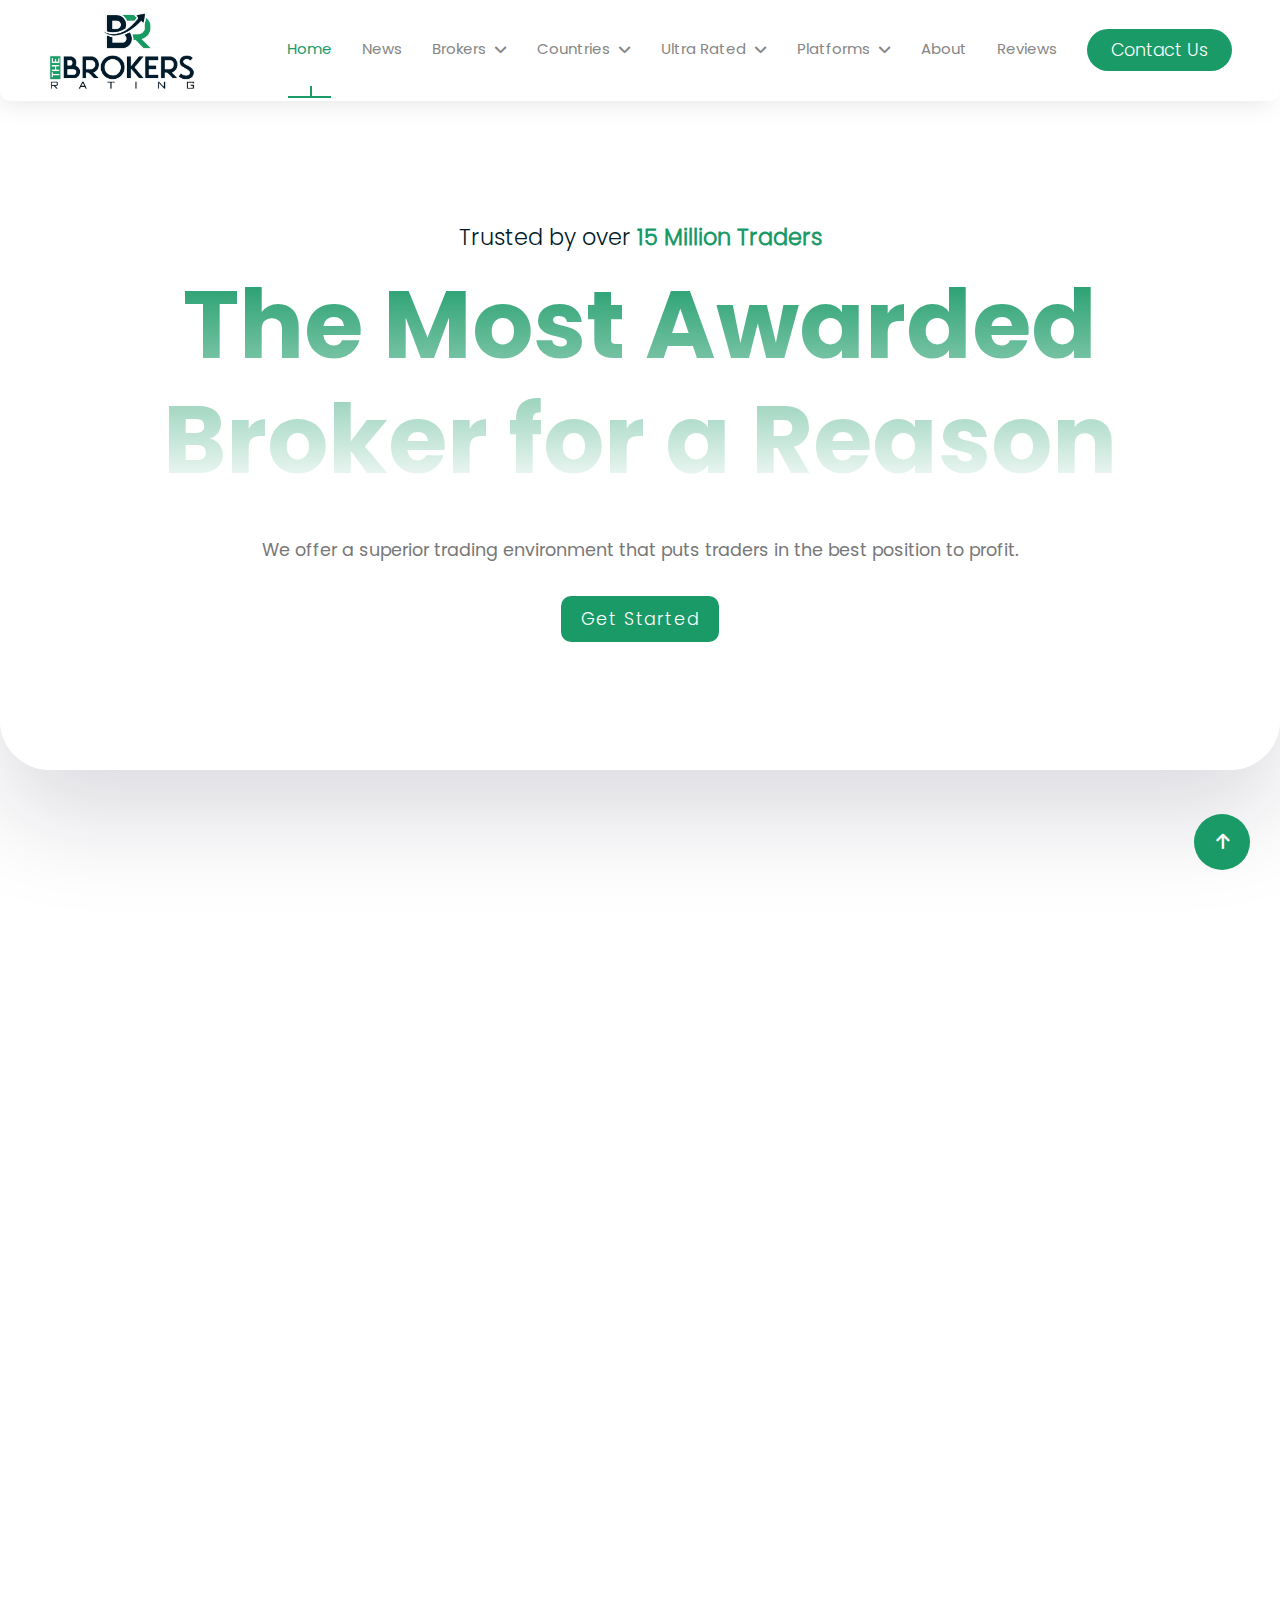
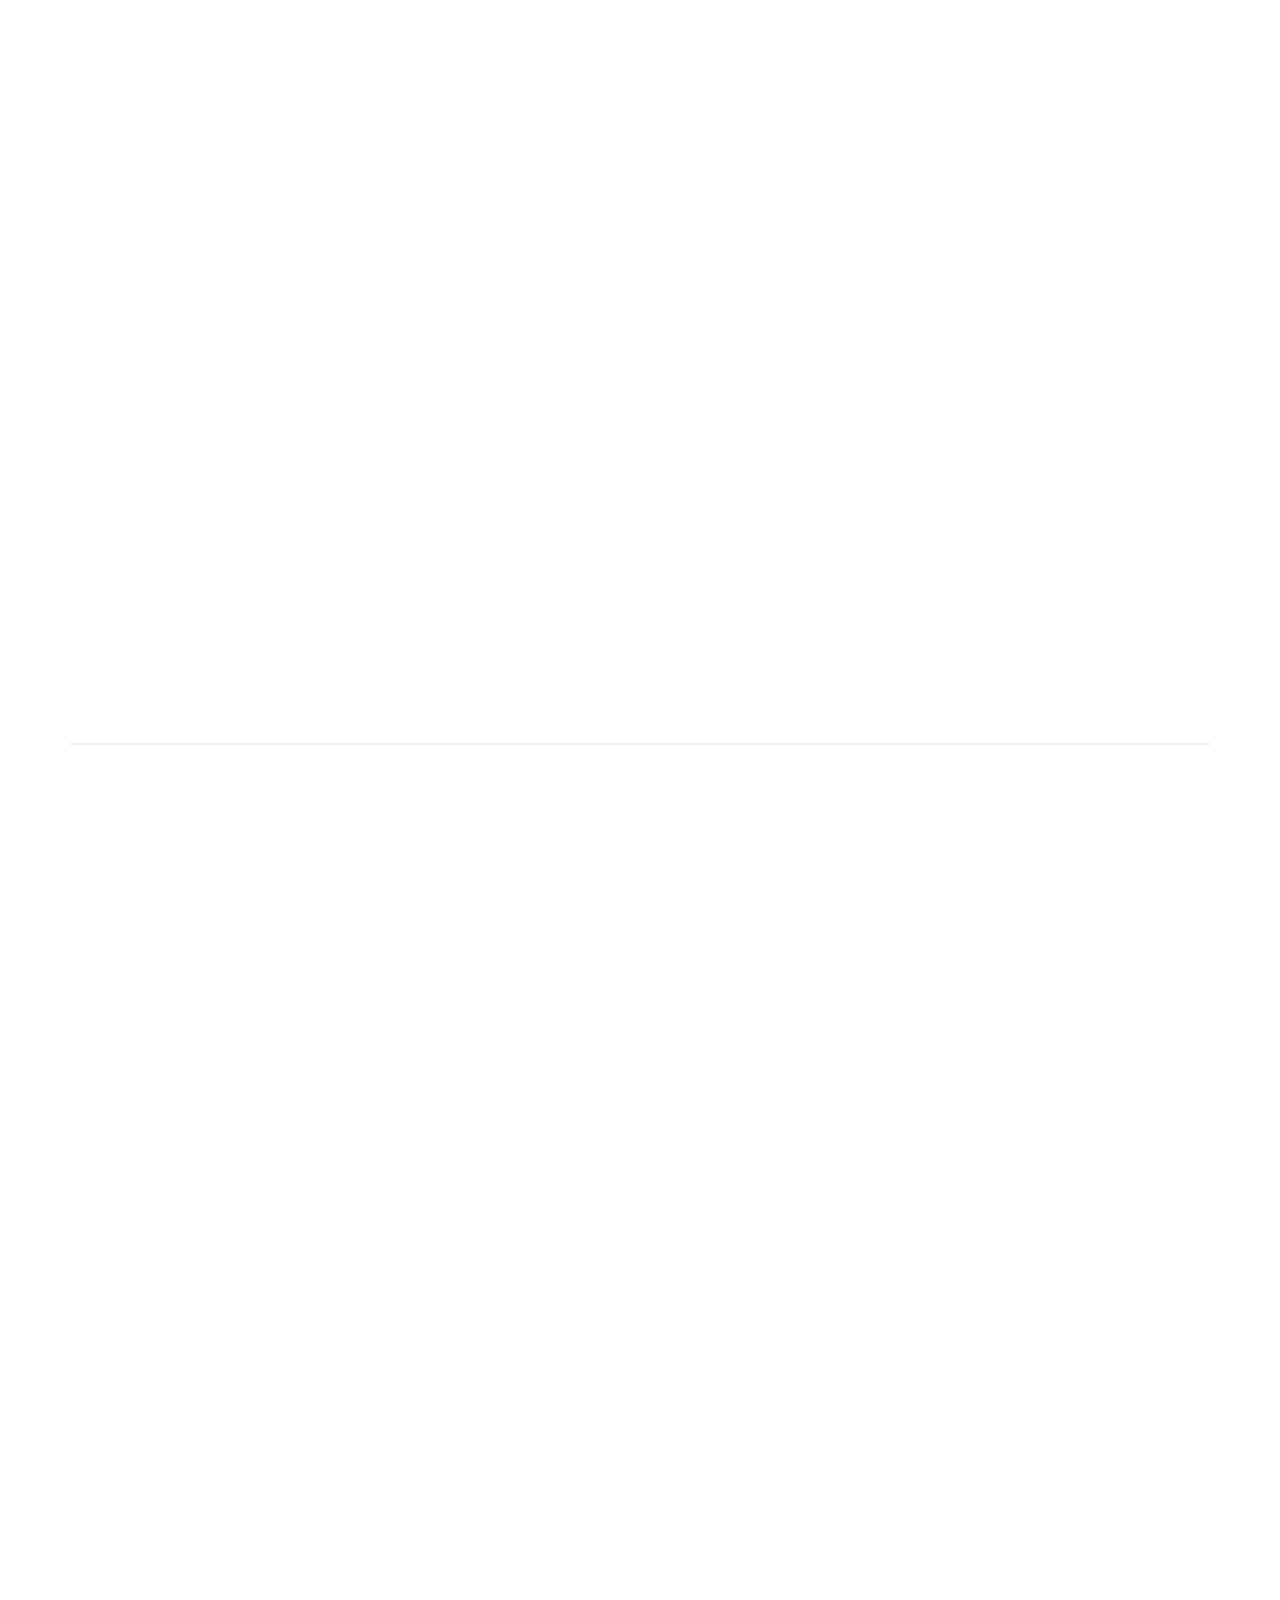
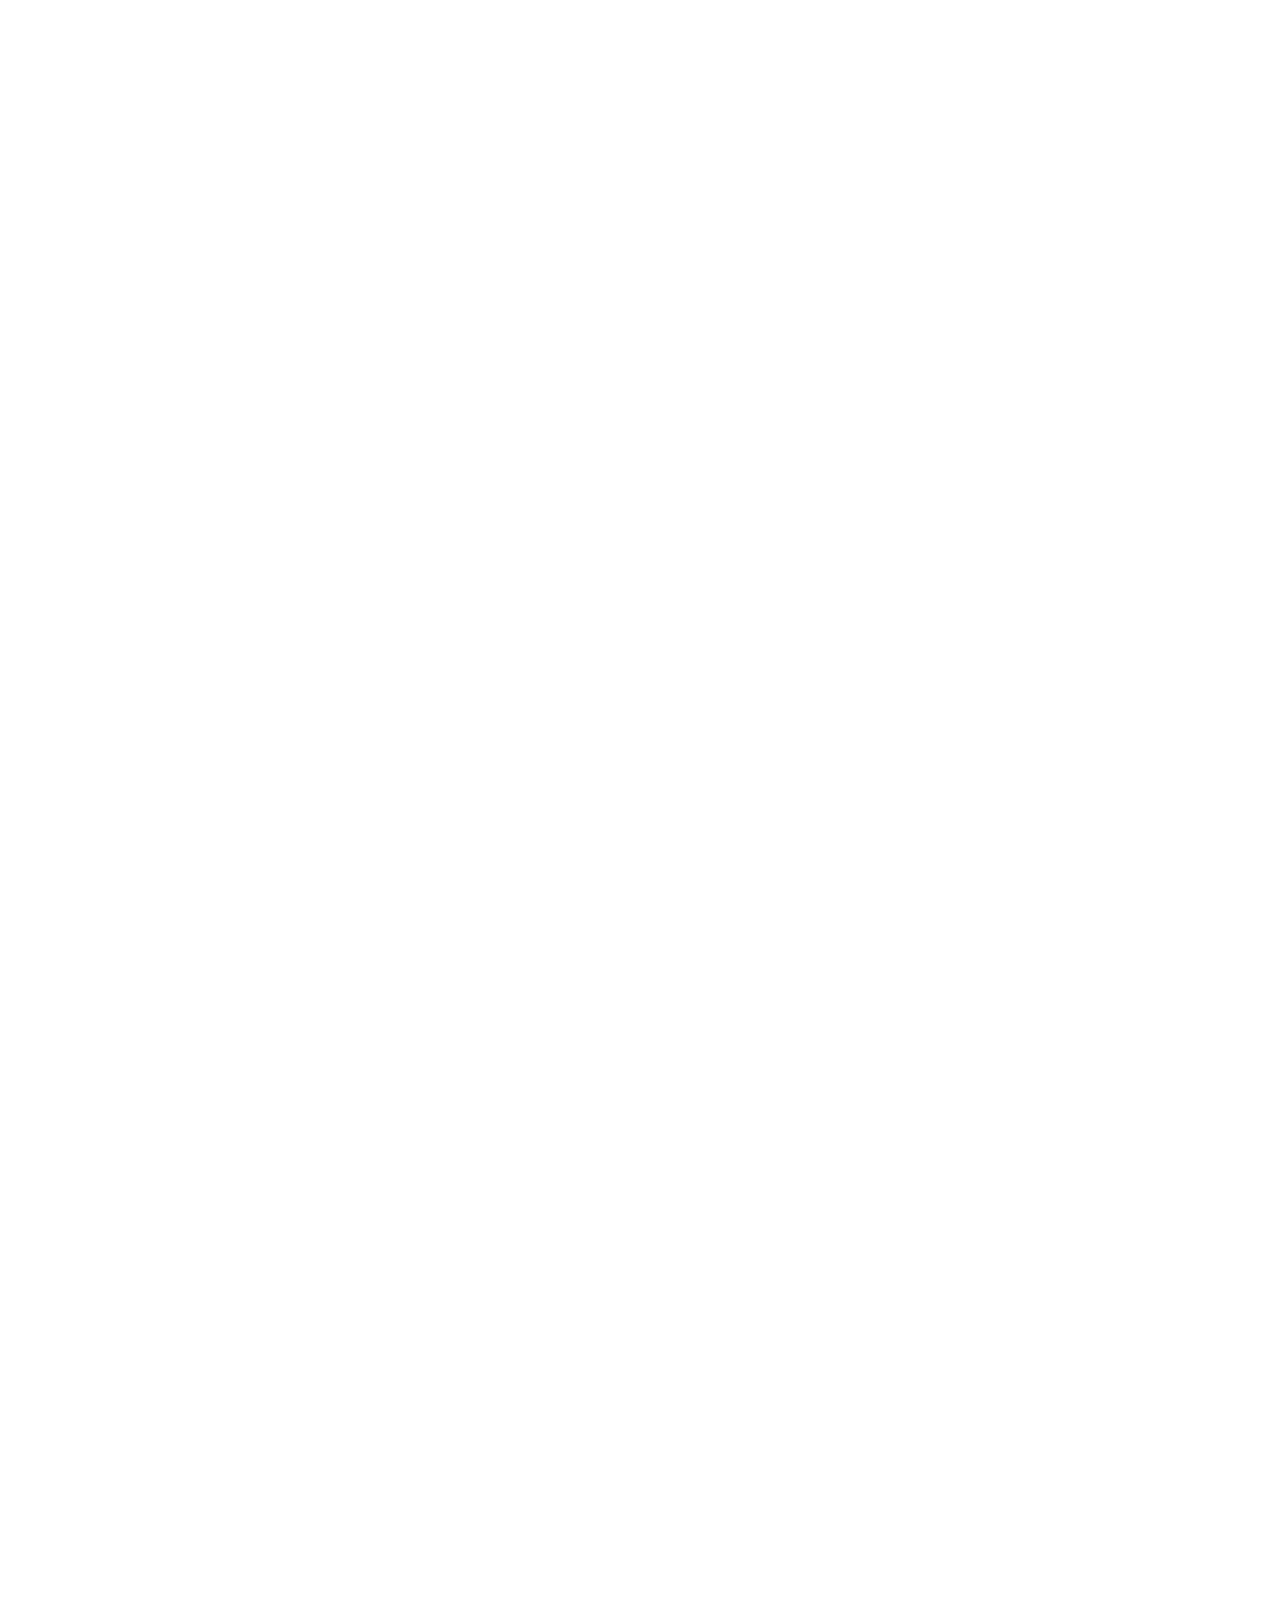
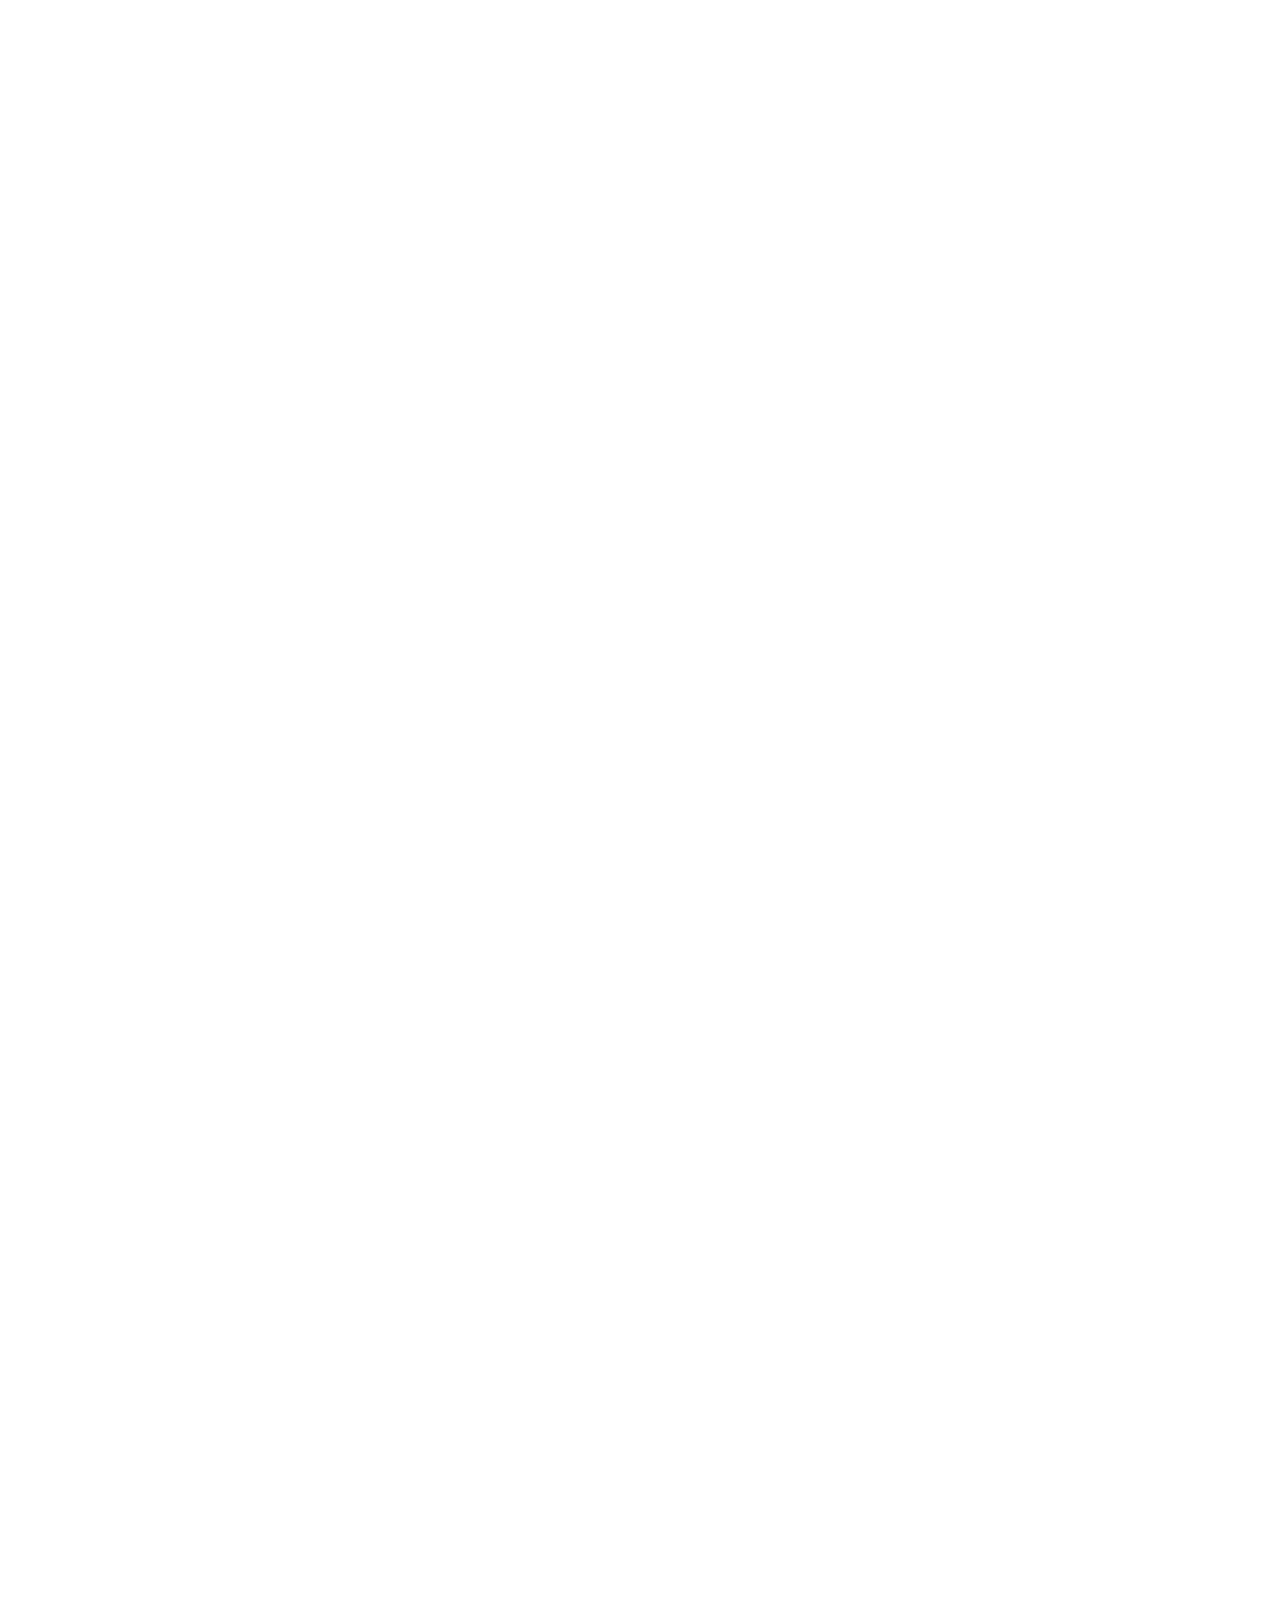
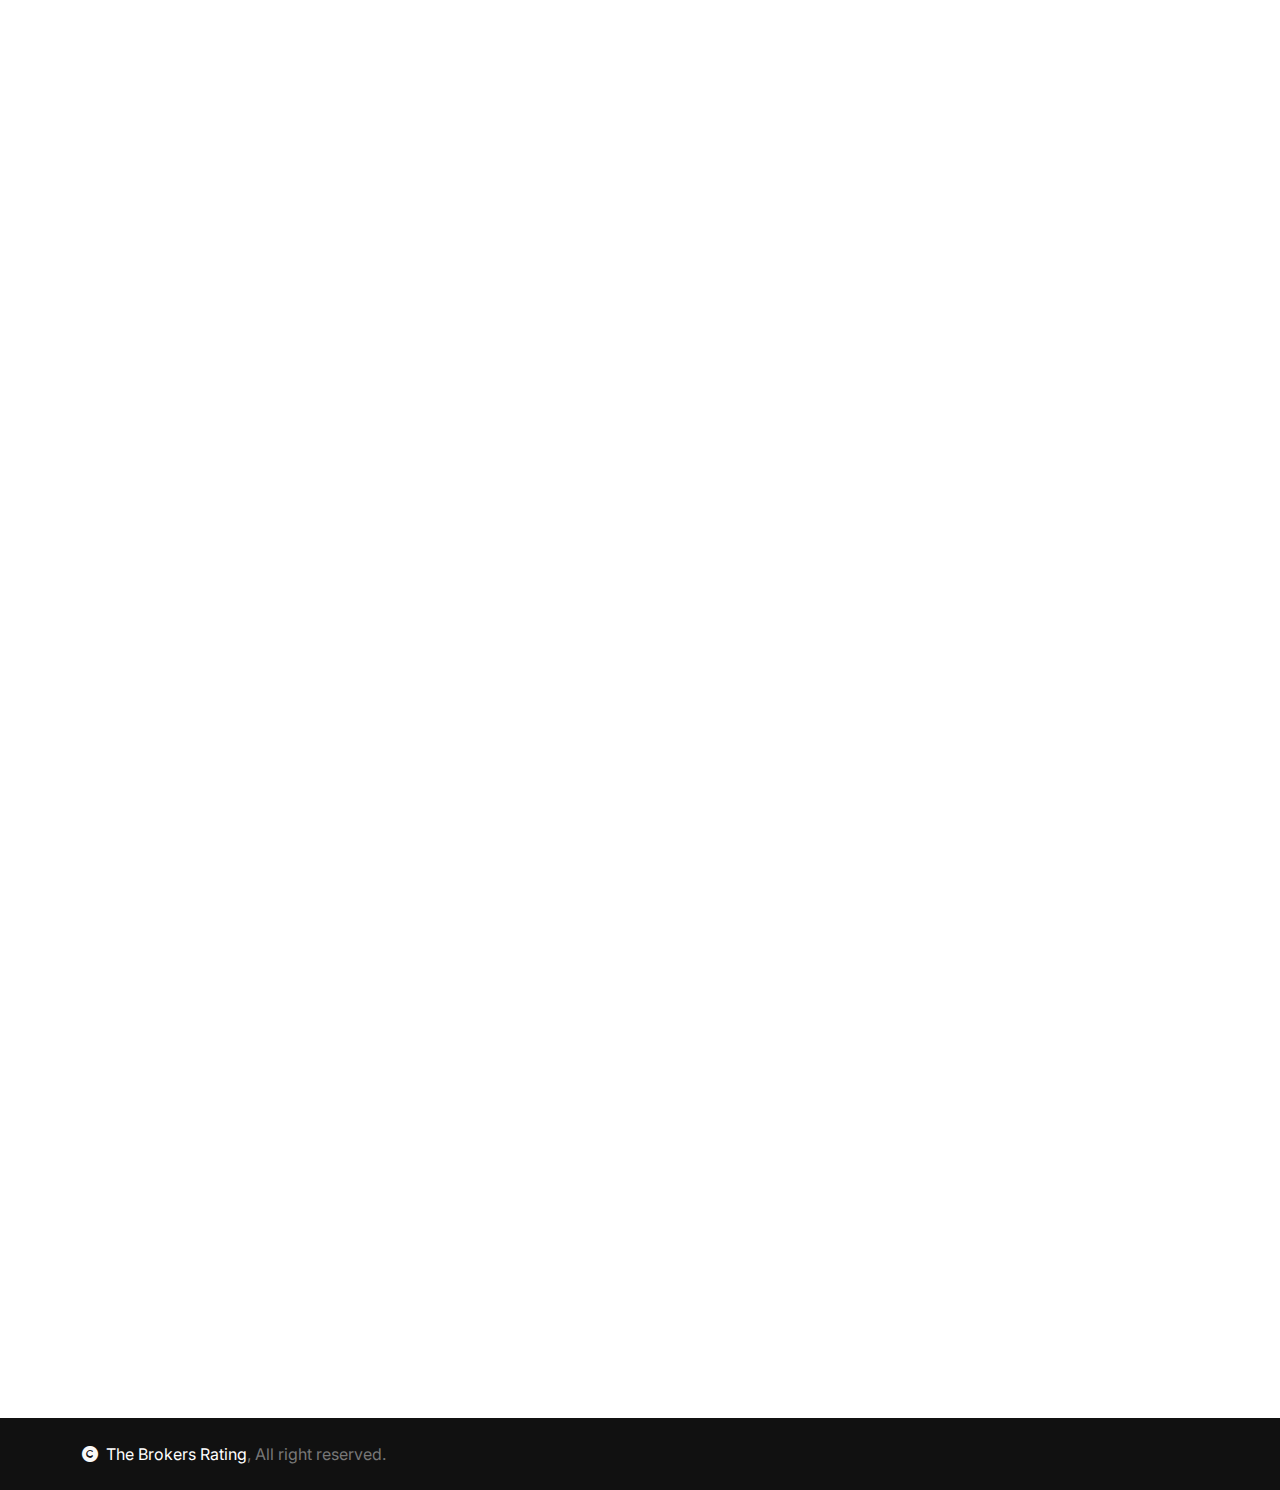
==== commit c2c794b8: "update" ====
--- a/index.html
+++ b/index.html
@@ -82,117 +82,223 @@
 
     <!-- Navbar & Hero Start -->
     <div class="container-fluid position-relative p-0">
-        <nav class="navbar navbar-expand-lg navbar-light px-4 px-lg-5 py-3 py-lg-0">
-            <a href="" class="navbar-brand p-0">
-                <!-- <h1 class="text-primary"><i class="fas fa-search-dollar me-3"></i>Stocker</h1> -->
+        <nav class="navbar navbar-expand-lg navbar-light bg-white px-4 px-lg-5 py-3 py-lg-0 text-dark">
+            <a href="" class="navbar-brand p-0 hvr-wobble-horizontal">
                 <img src="img/logo.png" alt="Logo">
             </a>
-            <button class="navbar-toggler" type="button" data-bs-toggle="collapse" data-bs-target="#navbarCollapse">
-                <span class="fa fa-bars"></span>
+            <button class="navbar-toggler collapsed" type="button" data-bs-toggle="collapse" data-bs-target="#navbarCollapse">
+                <i class="fa-solid fa-bars"></i>
+                <i class="fa-solid fa-xmark"></i>
             </button>
             <div class="collapse navbar-collapse" id="navbarCollapse">
-                <div class="navbar-nav ms-auto py-0">
+                <div class="navbar-nav ms-auto py-0 text-dark">
                     <a href="index.html" class="nav-item nav-link active">Home</a>
-                    <a href="about.html" class="nav-item nav-link">About</a>
-                    <a href="service.html" class="nav-item nav-link">Services</a>
-                    <a href="blog.html" class="nav-item nav-link">Blogs</a>
+                    <a href="index.html" class="nav-item nav-link">News</a>
                     <div class="nav-item dropdown">
                         <a href="#" class="nav-link" data-bs-toggle="dropdown">
-                            <span class="dropdown-toggle">Pages</span>
+                            <span class="dropdown-toggle">Brokers</span>
                         </a>
                         <div class="dropdown-menu m-0">
-                            <a href="feature.html" class="dropdown-item">Our Features</a>
-                            <a href="team.html" class="dropdown-item">Our team</a>
-                            <a href="testimonial.html" class="dropdown-item">Testimonial</a>
-                            <a href="offer.html" class="dropdown-item">Our offer</a>
-                            <a href="FAQ.html" class="dropdown-item">FAQs</a>
-                            <a href="404.html" class="dropdown-item">404 Page</a>
-                        </div>
-                    </div>
-                    <a href="contact.html" class="nav-item nav-link">Contact Us</a>
-                </div>
-                <a href="#" class="btn btn-primary rounded-pill py-2 px-4 my-3 my-lg-0 flex-shrink-0">Get Started</a>
+                            <a href="feature.html" class="dropdown-item">Best Brokers</a>
+                            <a href="team.html" class="dropdown-item">Multi Assest Brokers</a>
+                            <a href="testimonial.html" class="dropdown-item">Best CFD</a>
+                            <a href="offer.html" class="dropdown-item">Best CFD For Futures</a>
+                            <a href="FAQ.html" class="dropdown-item">Low Spread Brokers</a>
+                            <a href="404.html" class="dropdown-item">Best Crypto Changes</a>
+                            <a href="404.html" class="dropdown-item">Best Crypto Trading Platforms</a>
+                            <a href="404.html" class="dropdown-item">Ultra Low Spread Brokers</a>
+                            <a href="404.html" class="dropdown-item">Best Stock Offering Brokers</a>
+                        </div>
+                    </div>
+                    <div class="nav-item dropdown countries">
+                        <a href="#" class="nav-link" data-bs-toggle="dropdown">
+                            <span class="dropdown-toggle">Countries</span>
+                        </a>
+                        <div class="dropdown-menu m-0">
+                            <a href="feature.html" class="dropdown-item"> <img src="img/flags/india.svg" alt="">India</a>
+                            <a href="team.html" class="dropdown-item"> <img src="img/flags/uae.svg" alt="">UAE</a>
+                            <a href="testimonial.html" class="dropdown-item"> <img src="img/flags/bangladesh.svg" alt=""> Bangladesh</a>
+                            <a href="offer.html" class="dropdown-item"> <img src="img/flags/pakistan.svg" alt=""> Pakistan</a>
+                            <a href="FAQ.html" class="dropdown-item"> <img src="img/flags/vietnam.svg" alt=""> Vietnam</a>
+                            <a href="404.html" class="dropdown-item"> <img src="img/flags/thailand.svg" alt="">Thailand</a>
+                        </div>
+                    </div>
+                    <div class="nav-item dropdown ultraRated">
+                        <a href="#" class="nav-link" data-bs-toggle="dropdown">
+                            <span class="dropdown-toggle">Ultra Rated</span>
+                        </a>
+                        <div class="dropdown-menu m-0">
+                            <a href="https://www.exness.global/" class="dropdown-item" target="_blank"> <img src="img/ultra rated/Exness.svg" alt=""> Exness</a>
+                            <a href="https://www.grouphf.com/my/" class="dropdown-item" target="_blank"> <img src="img/ultra rated/hfm.svg" alt="" class="bg-dark"> HFM</a>
+                            <a href="https://www.xmbroker-fx.com/" class="dropdown-item" target="_blank"> <img src="img/ultra rated/xm.png" alt=""> XM</a>
+                            <a href="https://ictrading.com/en/" class="dropdown-item" target="_blank"> <img src="img/ultra rated/ic.svg" alt=""> IC</a>
+                            <a href="https://my.octafx.com/" class="dropdown-item" target="_blank"> <img src="img/ultra rated/octa.svg" alt=""> Octa</a>
+                        </div>
+                    </div>
+                    <div class="nav-item dropdown">
+                        <a href="#" class="nav-link" data-bs-toggle="dropdown">
+                            <span class="dropdown-toggle">Platforms</span>
+                        </a>
+                        <div class="dropdown-menu m-0">
+                            <a href="" class="dropdown-item">Low rated brokers why?</a>
+                            <a href="" class="dropdown-item">Forex Trading</a>
+                            <a href="" class="dropdown-item">CFD Futures Trading</a>
+                            <a href="" class="dropdown-item">Long Terms Trade</a>
+                        </div>
+                    </div>
+                    <a href="about.html" class="nav-item nav-link">About</a>
+                    <a href="about.html" class="nav-item nav-link">Reviews</a>
+                </div>
+                <a href="contact.html" class="btn btn-primary rounded-pill py-2 px-4 my-3 my-lg-0 flex-shrink-0">Contact Us</a>
             </div>
         </nav>
 
-        <!-- Carousel Start -->
-        <div class="header-carousel owl-carousel">
-            <div class="header-carousel-item">
-                <img src="img/carousel-1.jpg" class="img-fluid w-100" alt="Image">
-                <div class="carousel-caption">
-                    <div class="container">
-                        <div class="row gy-0 gx-5">
-                            <div class="col-lg-0 col-xl-5"></div>
-                            <div class="col-xl-7 animated fadeInLeft">
-                                <div class="text-sm-center text-md-end">
-                                    <h4 class="text-primary text-uppercase fw-bold mb-4">Welcome To The Broker Rating</h4>
-                                    <h1 class="display-4 text-uppercase text-white mb-4">Invest your money with higher return</h1>
-                                    <p class="mb-5 fs-5">Lorem Ipsum is simply dummy text of the printing and typesetting industry. Lorem Ipsum has been the industry's standard dummy... 
-                                    </p>
-                                    <div class="d-flex justify-content-center justify-content-md-end flex-shrink-0 mb-4">
-                                        <a class="btn btn-light rounded-pill py-3 px-4 px-md-5 me-2" href="#"><i class="fas fa-play-circle me-2"></i> Watch Video</a>
-                                        <a class="btn btn-primary rounded-pill py-3 px-4 px-md-5 ms-2" href="#">Learn More</a>
-                                    </div>
-                                    <div class="d-flex align-items-center justify-content-center justify-content-md-end">
-                                        <h2 class="text-white me-2">Follow Us:</h2>
-                                        <div class="d-flex justify-content-end ms-2">
-                                            <a class="btn btn-md-square btn-light rounded-circle me-2" href=""><i class="fab fa-facebook-f"></i></a>
-                                            <a class="btn btn-md-square btn-light rounded-circle mx-2" href=""><i class="fab fa-twitter"></i></a>
-                                            <a class="btn btn-md-square btn-light rounded-circle mx-2" href=""><i class="fab fa-instagram"></i></a>
-                                            <a class="btn btn-md-square btn-light rounded-circle ms-2" href=""><i class="fab fa-linkedin-in"></i></a>
-                                        </div>
-                                    </div>
-                                </div>
-                            </div>
-                        </div>
-                    </div>
-                </div>
-            </div>
-            <div class="header-carousel-item">
-                <img src="img/carousel-2.jpg" class="img-fluid w-100" alt="Image">
-                <div class="carousel-caption">
-                    <div class="container">
-                        <div class="row g-5">
-                            <div class="col-12 animated fadeInUp">
-                                <div class="text-center">
-                                    <h4 class="text-primary text-uppercase fw-bold mb-4">Welcome To Broker Rating</h4>
-                                    <h1 class="display-4 text-uppercase text-white mb-4">Invest your money with higher return</h1>
-                                    <p class="mb-5 fs-5">Lorem Ipsum is simply dummy text of the printing and typesetting industry. Lorem Ipsum has been the industry's standard dummy... 
-                                    </p>
-                                    <div class="d-flex justify-content-center flex-shrink-0 mb-4">
-                                        <a class="btn btn-light rounded-pill py-3 px-4 px-md-5 me-2" href="#"><i class="fas fa-play-circle me-2"></i> Watch Video</a>
-                                        <a class="btn btn-primary rounded-pill py-3 px-4 px-md-5 ms-2" href="#">Learn More</a>
-                                    </div>
-                                    <div class="d-flex align-items-center justify-content-center">
-                                        <h2 class="text-white me-2">Follow Us:</h2>
-                                        <div class="d-flex justify-content-end ms-2">
-                                            <a class="btn btn-md-square btn-light rounded-circle me-2" href=""><i class="fab fa-facebook-f"></i></a>
-                                            <a class="btn btn-md-square btn-light rounded-circle mx-2" href=""><i class="fab fa-twitter"></i></a>
-                                            <a class="btn btn-md-square btn-light rounded-circle mx-2" href=""><i class="fab fa-instagram"></i></a>
-                                            <a class="btn btn-md-square btn-light rounded-circle ms-2" href=""><i class="fab fa-linkedin-in"></i></a>
-                                        </div>
-                                    </div>
-                                </div>
-                            </div>
-                        </div>
-                    </div>
-                </div>
-            </div>
-        </div>
-        <!-- Carousel End -->
     </div>
     <!-- Navbar & Hero End -->
 
+    <header class="py-5 homeBanner">
+        <div class="container">
+            <h5>Trusted by over <span>15 Million Traders</span></h5>
+            <h1>The Most Awarded Broker for a Reason</h1>
+            <p>We offer a superior trading environment that puts traders in the best position to profit.</p>
+            <a href="" class="btn btn-primary">Get Started</a>
+        </div>
+    </header>
+
+     <!-- TopProducts Start -->
+    <section class="topProducts py-5 mt-5">
+        <div class="container py-5">
+            <div class="text-center wow fadeInUp" data-wow-delay="0.1s">
+                <h4 class="supTitle">top products</h4>
+                <h1 class="title">Boost Conversions With Our <span>Top Products</span></h1>
+                <p class="secPara mb-5">Let our carefully crafted trader-centric products do the hard work.</p>
+            </div>
+            <div class="row g-5 mt-5">
+                <div class="col-xl-5 wow fadeInLeft" data-wow-delay="0.3s">
+                    <div class="item bonus" style="background-color: #1a9a67; height: 100% !important;">
+                        <div class="content">
+                            <h1>Deposit Bonuses</h1>
+                            <p>Our Deposit Bonuses are the highest converting in the market!</p>
+                            <a href="">start now <span><i class="fa-solid fa-arrow-right"></i></span></a>
+                        </div>
+                        <img src="img/top products/bg-1.webp" class="bg" loading="lazy" alt="">
+                        <img src="img/top products/bonus.webp" class="fg" loading="lazy" alt="">
+                    </div>
+                </div>
+                <div class="col-xl-7">
+                    <div class="row g-5">
+                        <div class="col-xl-12 wow fadeInRight" data-wow-delay="0.3s">
+                            <div class="item ultra" style="background-color: #101828;">
+                                <div class="content">
+                                    <h1>Ultra Low Rated</h1>
+                                    <p>Traders of all levels can enjoy a range of low-cost and swap-free brokers.</p>
+                                    <a href="">learn more <span><i class="fa-solid fa-arrow-right"></i></span></a>
+                                </div>
+                                <img src="img/top products/bg-1.webp" class="bg" loading="lazy" alt="">
+                                <img src="img/top products/ultra-low.webp" class="fg" loading="lazy" alt="">
+                            </div>
+                        </div>
+                        <div class="col-xl-6 wow fadeInUp" data-wow-delay="0.3s">
+                            <div class="item copy" style="background-color: #eaecf0;">
+                                <div class="content">
+                                    <h1>Copy Trading</h1>
+                                    <p>Your referrals can copy 1000s of successful strategies, increasing your earnings.</p>
+                                    <img src="img/top products/copy-trading.webp" class="fg" loading="lazy" alt="">
+                                    <a href="">learn more <span><i class="fa-solid fa-arrow-right"></i></span></a>
+                                </div>
+                                <img src="img/top products/bg-1.webp" class="bg" loading="lazy" alt="">
+                            </div>
+                        </div>
+                        <div class="col-xl-6 wow fadeInRight" data-wow-delay="0.3s">
+                            <div class="item competition" style="background-color: #344054;">
+                                <div class="content">
+                                    <h1>Competitions </h1>
+                                    <p>Traders can win a share of over $100,000 in cash prizes every month.</p>
+                                    <img src="img/top products/competitions-trophy.webp" class="fg" loading="lazy" alt="">
+                                    <a href="">learn more <span><i class="fa-solid fa-arrow-right"></i></span></a>
+                                </div>
+                                <img src="img/top products/bg-1.webp" class="bg" loading="lazy" alt="">
+                            </div>
+                        </div>
+                    </div>
+                </div>
+            </div>
+        </div>
+    </section>
+    <!-- TopProducts End -->
+
+    <section class="ourPartners">
+        <div class="container py-5">
+            <div class="text-center wow fadeInUp" data-wow-delay="0.1s">
+                <h4 class="supTitle">our partners</h4>
+                <h1 class="title"><span>Partners</span> Around The World</h1>
+            </div>
+            <div class="row mt-5">
+                <div class="col-md-2 wow fadeInLeft" data-wow-delay="0.6s">
+                    <a href="">
+                        <img src="img/partners/xtremeforex.png" alt="">
+                    </a>
+                </div>
+                <div class="col-md-2 wow fadeInLeft" data-wow-delay="0.2s">
+                    <a href="">
+                        <img src="img/partners/Exness.svg" alt="">
+                    </a>
+                </div>
+                <div class="col-md-2 wow fadeInDown" data-wow-delay="0.0s">
+                    <a href="">
+                        <img src="img/partners/fbs.png" alt="">
+                    </a>
+                </div>
+                <div class="col-md-2 wow fadeInRight" data-wow-delay="0.2s">
+                    <a href="">
+                        <img src="img/partners/fpmarkets.png" alt="">
+                    </a>
+                </div>
+                <div class="col-md-2 wow fadeInRight" data-wow-delay="0.6s">
+                    <a href="">
+                        <img src="img/partners/fxtm.svg" alt="">
+                    </a>
+                </div>
+                <div class="col-md-2 wow fadeInLeft" data-wow-delay="0.6s">
+                    <a href="">
+                        <img src="img/partners/hfm.svg" alt="">
+                    </a>
+                </div>
+                <div class="col-md-2 wow fadeInLeft" data-wow-delay="0.2s">
+                    <a href="">
+                        <img src="img/partners/iqoption.svg" alt="">
+                    </a>
+                </div>
+                <div class="col-md-2 wow fadeInUp" data-wow-delay="0.0s">
+                    <a href="">
+                        <img src="img/partners/ic.svg" alt="">
+                    </a>
+                </div>
+                <div class="col-md-2 wow fadeInRight" data-wow-delay="0.2s">
+                    <a href="">
+                        <img src="img/partners/topfx.svg" alt="">
+                    </a>
+                </div>
+                <div class="col-md-2 wow fadeInRight" data-wow-delay="0.6s">
+                    <a href="">
+                        <img src="img/partners/xm.png" alt="">
+                    </a>
+                </div>
+            </div>
+        </div>
+    </section>
+     
      <!-- Abvout Start -->
      <div class="container-fluid about py-5">
         <div class="container py-5">
             <div class="row g-5 align-items-center">
                 <div class="col-xl-7 wow fadeInLeft" data-wow-delay="0.2s">
                     <div>
-                        <h4 class="text-primary">About Us</h4>
-                        <h1 class="display-5 mb-4">Meet our company unless miss the opportunity</h1>
-                        <p class="mb-4">Lorem, ipsum dolor sit amet consectetur adipisicing elit. Cum velit temporibus repudiandae ipsa, eaque perspiciatis cumque incidunt tenetur sequi reiciendis.
-                        </p>
+                        <div class="wow fadeInUp" data-wow-delay="0.1s">
+                            <h4 class="supTitle">about us</h4>
+                            <h1 class="title">Bring you the best Industry <span>Knowledge</span></h1>
+                            <p class="secPara mb-5">Our mission is clear to bring you the most popular trading platforms. Meta trader MT4/5, C traders and others.</p>
+                        </div>
                         <div class="row g-4">
                             <div class="col-md-6 col-lg-6 col-xl-6">
                                 <div class="d-flex">
@@ -228,15 +334,8 @@
                     </div>
                 </div>
                 <div class="col-xl-5 wow fadeInRight" data-wow-delay="0.2s">
-                    <div class="bg-primary rounded position-relative overflow-hidden">
-                        <img src="img/about-2.png" class="img-fluid rounded w-100" alt="">
-                        
-                        <div class="" style="position: absolute; top: -15px; right: -15px;">
-                            <img src="img/about-3.png" class="img-fluid" style="width: 150px; height: 150px; opacity: 0.7;" alt="">
-                        </div>
-                        <div class="" style="position: absolute; top: -20px; left: 10px; transform: rotate(90deg);">
-                            <img src="img/about-4.png" class="img-fluid" style="width: 100px; height: 150px; opacity: 0.9;" alt="">
-                        </div>
+                    <div class="rounded">
+                        <img src="img/logo.png" class="img-fluid rounded w-100" alt="">
                         <div class="rounded-bottom">
                             <img src="img/about-5.jpg" class="img-fluid rounded-bottom w-100" alt="">
                         </div>
@@ -246,108 +345,14 @@
         </div>
     </div>
     <!-- About End -->
-
-    <!-- Services Start -->
-    <div class="container-fluid service pb-5">
-        <div class="container pb-5">
-            <div class="text-center mx-auto pb-5 wow fadeInUp" data-wow-delay="0.2s" style="max-width: 800px;">
-                <h4 class="text-primary">Our Services</h4>
-                <h1 class="display-5 mb-4">We Services provided best offer</h1>
-                <p class="mb-0">Lorem ipsum dolor, sit amet consectetur adipisicing elit. Tenetur adipisci facilis cupiditate recusandae aperiam temporibus corporis itaque quis facere, numquam, ad culpa deserunt sint dolorem autem obcaecati, ipsam mollitia hic.
-                </p>
-            </div>
-            <div class="row g-4">
-                <div class="col-md-6 col-lg-4 wow fadeInUp" data-wow-delay="0.2s">
-                    <div class="service-item">
-                        <div class="service-img">
-                            <img src="img/service-1.jpg" class="img-fluid rounded-top w-100" alt="Image">
-                        </div>
-                        <div class="rounded-bottom p-4">
-                            <a href="#" class="h4 d-inline-block mb-4"> Strategy Consulting</a>
-                            <p class="mb-4">Lorem ipsum dolor sit amet consectetur adipisicing elit. Tenetur, sint? Excepturi facilis neque nesciunt similique officiis veritatis,
-                            </p>
-                            <a class="btn btn-primary rounded-pill py-2 px-4" href="#">Learn More</a>
-                        </div>
-                    </div>
-                </div>
-                <div class="col-md-6 col-lg-4 wow fadeInUp" data-wow-delay="0.4s">
-                    <div class="service-item">
-                        <div class="service-img">
-                            <img src="img/service-2.jpg" class="img-fluid rounded-top w-100" alt="Image">
-                        </div>
-                        <div class="rounded-bottom p-4">
-                            <a href="#" class="h4 d-inline-block mb-4">Financial Advisory</a>
-                            <p class="mb-4">Lorem ipsum dolor sit amet consectetur adipisicing elit. Tenetur, sint? Excepturi facilis neque nesciunt similique officiis veritatis,
-                            </p>
-                            <a class="btn btn-primary rounded-pill py-2 px-4" href="#">Learn More</a>
-                        </div>
-                    </div>
-                </div>
-                <div class="col-md-6 col-lg-4 wow fadeInUp" data-wow-delay="0.6s">
-                    <div class="service-item">
-                        <div class="service-img">
-                            <img src="img/service-3.jpg" class="img-fluid rounded-top w-100" alt="Image">
-                        </div>
-                        <div class="rounded-bottom p-4">
-                            <a href="#" class="h4 d-inline-block mb-4">Managements</a>
-                            <p class="mb-4">Lorem ipsum dolor sit amet consectetur adipisicing elit. Tenetur, sint? Excepturi facilis neque nesciunt similique officiis veritatis,
-                            </p>
-                            <a class="btn btn-primary rounded-pill py-2 px-4" href="#">Learn More</a>
-                        </div>
-                    </div>
-                </div>
-                <div class="col-md-6 col-lg-4 wow fadeInUp" data-wow-delay="0.2s">
-                    <div class="service-item">
-                        <div class="service-img">
-                            <img src="img/service-4.jpg" class="img-fluid rounded-top w-100" alt="Image">
-                        </div>
-                        <div class="rounded-bottom p-4">
-                            <a href="#" class="h4 d-inline-block mb-4">Supply Optimization</a>
-                            <p class="mb-4">Lorem ipsum dolor sit amet consectetur adipisicing elit. Tenetur, sint? Excepturi facilis neque nesciunt similique officiis veritatis,
-                            </p>
-                            <a class="btn btn-primary rounded-pill py-2 px-4" href="#">Learn More</a>
-                        </div>
-                    </div>
-                </div>
-                <div class="col-md-6 col-lg-4 wow fadeInUp" data-wow-delay="0.4s">
-                    <div class="service-item">
-                        <div class="service-img">
-                            <img src="img/service-5.jpg" class="img-fluid rounded-top w-100" alt="Image">
-                        </div>
-                        <div class="rounded-bottom p-4">
-                            <a href="#" class="h4 d-inline-block mb-4">Hr Consulting</a>
-                            <p class="mb-4">Lorem ipsum dolor sit amet consectetur adipisicing elit. Tenetur, sint? Excepturi facilis neque nesciunt similique officiis veritatis,
-                            </p>
-                            <a class="btn btn-primary rounded-pill py-2 px-4" href="#">Learn More</a>
-                        </div>
-                    </div>
-                </div>
-                <div class="col-md-6 col-lg-4 wow fadeInUp" data-wow-delay="0.6s">
-                    <div class="service-item">
-                        <div class="service-img">
-                            <img src="img/service-6.jpg" class="img-fluid rounded-top w-100" alt="Image">
-                        </div>
-                        <div class="rounded-bottom p-4">
-                            <a href="#" class="h4 d-inline-block mb-4">Marketing Consulting</a>
-                            <p class="mb-4">Lorem ipsum dolor sit amet consectetur adipisicing elit. Tenetur, sint? Excepturi facilis neque nesciunt similique officiis veritatis,
-                            </p>
-                            <a class="btn btn-primary rounded-pill py-2 px-4" href="#">Learn More</a>
-                        </div>
-                    </div>
-                </div>
-            </div>
-        </div>
-    </div>
-    <!-- Services End -->
 
     <!-- Features Start -->
     <div class="container-fluid feature pb-5">
         <div class="container pb-5">
-            <div class="text-center mx-auto pb-5 wow fadeInUp" data-wow-delay="0.2s" style="max-width: 800px;">
-                <h4 class="text-primary">Our Features</h4>
-                <h1 class="display-5 mb-4">Connecting businesses, ideas, and people for greater impact.</h1>
-                <p class="mb-0">Lorem ipsum dolor, sit amet consectetur adipisicing elit. Tenetur adipisci facilis cupiditate recusandae aperiam temporibus corporis itaque quis facere, numquam, ad culpa deserunt sint dolorem autem obcaecati, ipsam mollitia hic.
-                </p>
+            <div class="text-center mx-auto wow fadeInUp" data-wow-delay="0.1s" style="max-width: 800px;">
+                <h4 class="supTitle">Our Features</h4>
+                <h1 class="title">Connecting businesses, ideas, and people for <span>Greater Impact</span></h1>
+                <p class="secPara mb-5">At The Brokers Rating, our team of experts, with years of experience in the industry, is dedicated to guiding you through your trading journey. We prioritize transparency, security, and your success above all else.</p>
             </div>
             <div class="row g-4">
                 <div class="col-md-6 col-lg-6 col-xl-3 wow fadeInUp" data-wow-delay="0.2s">
@@ -402,11 +407,10 @@
     <!-- Offer Start -->
     <div class="container-fluid offer-section pb-5">
         <div class="container pb-5">
-            <div class="text-center mx-auto pb-5 wow fadeInUp" data-wow-delay="0.2s" style="max-width: 800px;">
-                <h4 class="text-primary">Our Offer</h4>
-                <h1 class="display-5 mb-4">Benefits We offer</h1>
-                <p class="mb-0">Lorem ipsum dolor, sit amet consectetur adipisicing elit. Tenetur adipisci facilis cupiditate recusandae aperiam temporibus corporis itaque quis facere, numquam, ad culpa deserunt sint dolorem autem obcaecati, ipsam mollitia hic.
-                </p>
+            <div class="text-center mx-auto wow fadeInUp" data-wow-delay="0.1s" style="max-width: 800px;">
+                <h4 class="supTitle">Our Offer</h4>
+                <h1 class="title">Benefits We <span>Offer</span></h1>
+                <p class="secPara mb-5">At The Brokers Rating, our team of experts, with years of experience in the industry, is dedicated to guiding you through your trading journey. We prioritize transparency, security, and your success above all else.</p>
             </div>
             <div class="row g-5 align-items-center">
                 <div class="col-xl-5 wow fadeInLeft" data-wow-delay="0.2s">
@@ -489,11 +493,10 @@
     <!-- Blog Start -->
     <div class="container-fluid blog pb-5">
         <div class="container pb-5">
-            <div class="text-center mx-auto pb-5 wow fadeInUp" data-wow-delay="0.2s" style="max-width: 800px;">
-                <h4 class="text-primary">Our Blog & News</h4>
-                <h1 class="display-5 mb-4">Articles For Pro Traders</h1>
-                <p class="mb-0">Lorem ipsum dolor, sit amet consectetur adipisicing elit. Tenetur adipisci facilis cupiditate recusandae aperiam temporibus corporis itaque quis facere, numquam, ad culpa deserunt sint dolorem autem obcaecati, ipsam mollitia hic.
-                </p>
+            <div class="text-center mx-auto wow fadeInUp" data-wow-delay="0.1s" style="max-width: 800px;">
+                <h4 class="supTitle">Our Blog & News</h4>
+                <h1 class="title">Articles For <span>Pro Traders</span></h1>
+                <p class="secPara mb-5">At The Brokers Rating, our team of experts, with years of experience in the industry, is dedicated to guiding you through your trading journey. We prioritize transparency, security, and your success above all else.</p>
             </div>
             <div class="owl-carousel blog-carousel wow fadeInUp" data-wow-delay="0.2s">
                 <div class="blog-item p-4">
@@ -577,11 +580,10 @@
     <!-- FAQs Start -->
     <div class="container-fluid faq-section pb-5">
         <div class="container pb-5 overflow-hidden">
-            <div class="text-center mx-auto pb-5 wow fadeInUp" data-wow-delay="0.2s" style="max-width: 800px;">
-                <h4 class="text-primary">FAQs</h4>
-                <h1 class="display-5 mb-4">Frequently Asked Questions</h1>
-                <p class="mb-0">Lorem ipsum dolor, sit amet consectetur adipisicing elit. Tenetur adipisci facilis cupiditate recusandae aperiam temporibus corporis itaque quis facere, numquam, ad culpa deserunt sint dolorem autem obcaecati, ipsam mollitia hic.
-                </p>
+            <div class="text-center mx-auto wow fadeInUp" data-wow-delay="0.1s" style="max-width: 800px;">
+                <h4 class="supTitle">Our FAQs</h4>
+                <h1 class="title">Frequently Asked <span>Questions</span></h1>
+                <p class="secPara mb-5">At The Brokers Rating, our team of experts, with years of experience in the industry, is dedicated to guiding you through your trading journey. We prioritize transparency, security, and your success above all else.</p>
             </div>
             <div class="row g-5 align-items-center">
                 <div class="col-lg-6 wow fadeInLeft" data-wow-delay="0.2s">
@@ -649,107 +651,22 @@
                     </div>
                 </div>
                 <div class="col-lg-6 wow fadeInRight" data-wow-delay="0.2s">
-                    <div class="bg-primary rounded">
-                        <img src="img/about-2.png" class="img-fluid w-100" alt="">
+                    <div class="rounded">
+                        <img src="img/logo.png" class="img-fluid w-100" alt="">
                     </div>
                 </div>
             </div>
         </div>
     </div>
     <!-- FAQs End -->
-
-
-    <!-- Team Start -->
-    <div class="container-fluid team pb-5">
-        <div class="container pb-5">
-            <div class="text-center mx-auto pb-5 wow fadeInUp" data-wow-delay="0.2s" style="max-width: 800px;">
-                <h4 class="text-primary">Our Team</h4>
-                <h1 class="display-5 mb-4">Meet Our Advisers</h1>
-                <p class="mb-0">Lorem ipsum dolor, sit amet consectetur adipisicing elit. Tenetur adipisci facilis cupiditate recusandae aperiam temporibus corporis itaque quis facere, numquam, ad culpa deserunt sint dolorem autem obcaecati, ipsam mollitia hic.
-                </p>
-            </div>
-            <div class="row g-4">
-                <div class="col-md-6 col-lg-6 col-xl-3 wow fadeInUp" data-wow-delay="0.2s">
-                    <div class="team-item">
-                        <div class="team-img">
-                            <img src="img/team-1.jpg" class="img-fluid" alt="">
-                        </div>
-                        <div class="team-title">
-                            <h4 class="mb-0">David James</h4>
-                            <p class="mb-0">Profession</p>
-                        </div>
-                        <div class="team-icon">
-                            <a class="btn btn-primary btn-sm-square rounded-circle me-3" href=""><i class="fab fa-facebook-f"></i></a>
-                            <a class="btn btn-primary btn-sm-square rounded-circle me-3" href=""><i class="fab fa-twitter"></i></a>
-                            <a class="btn btn-primary btn-sm-square rounded-circle me-3" href=""><i class="fab fa-linkedin-in"></i></a>
-                            <a class="btn btn-primary btn-sm-square rounded-circle me-0" href=""><i class="fab fa-instagram"></i></a>
-                        </div>
-                    </div>
-                </div>
-                <div class="col-md-6 col-lg-6 col-xl-3 wow fadeInUp" data-wow-delay="0.4s">
-                    <div class="team-item">
-                        <div class="team-img">
-                            <img src="img/team-2.jpg" class="img-fluid" alt="">
-                        </div>
-                        <div class="team-title">
-                            <h4 class="mb-0">David James</h4>
-                            <p class="mb-0">Profession</p>
-                        </div>
-                        <div class="team-icon">
-                            <a class="btn btn-primary btn-sm-square rounded-circle me-3" href=""><i class="fab fa-facebook-f"></i></a>
-                            <a class="btn btn-primary btn-sm-square rounded-circle me-3" href=""><i class="fab fa-twitter"></i></a>
-                            <a class="btn btn-primary btn-sm-square rounded-circle me-3" href=""><i class="fab fa-linkedin-in"></i></a>
-                            <a class="btn btn-primary btn-sm-square rounded-circle me-0" href=""><i class="fab fa-instagram"></i></a>
-                        </div>
-                    </div>
-                </div>
-                <div class="col-md-6 col-lg-6 col-xl-3 wow fadeInUp" data-wow-delay="0.6s">
-                    <div class="team-item">
-                        <div class="team-img">
-                            <img src="img/team-3.jpg" class="img-fluid" alt="">
-                        </div>
-                        <div class="team-title">
-                            <h4 class="mb-0">David James</h4>
-                            <p class="mb-0">Profession</p>
-                        </div>
-                        <div class="team-icon">
-                            <a class="btn btn-primary btn-sm-square rounded-circle me-3" href=""><i class="fab fa-facebook-f"></i></a>
-                            <a class="btn btn-primary btn-sm-square rounded-circle me-3" href=""><i class="fab fa-twitter"></i></a>
-                            <a class="btn btn-primary btn-sm-square rounded-circle me-3" href=""><i class="fab fa-linkedin-in"></i></a>
-                            <a class="btn btn-primary btn-sm-square rounded-circle me-0" href=""><i class="fab fa-instagram"></i></a>
-                        </div>
-                    </div>
-                </div>
-                <div class="col-md-6 col-lg-6 col-xl-3 wow fadeInUp" data-wow-delay="0.8s">
-                    <div class="team-item">
-                        <div class="team-img">
-                            <img src="img/team-4.jpg" class="img-fluid" alt="">
-                        </div>
-                        <div class="team-title">
-                            <h4 class="mb-0">David James</h4>
-                            <p class="mb-0">Profession</p>
-                        </div>
-                        <div class="team-icon">
-                            <a class="btn btn-primary btn-sm-square rounded-circle me-3" href=""><i class="fab fa-facebook-f"></i></a>
-                            <a class="btn btn-primary btn-sm-square rounded-circle me-3" href=""><i class="fab fa-twitter"></i></a>
-                            <a class="btn btn-primary btn-sm-square rounded-circle me-3" href=""><i class="fab fa-linkedin-in"></i></a>
-                            <a class="btn btn-primary btn-sm-square rounded-circle me-0" href=""><i class="fab fa-instagram"></i></a>
-                        </div>
-                    </div>
-                </div>
-            </div>
-        </div>
-    </div>
-    <!-- Team End -->
 
     <!-- Testimonial Start -->
     <div class="container-fluid testimonial pb-5">
         <div class="container pb-5">
-            <div class="text-center mx-auto pb-5 wow fadeInUp" data-wow-delay="0.2s" style="max-width: 800px;">
-                <h4 class="text-primary">Testimonial</h4>
-                <h1 class="display-5 mb-4">Our Clients Riviews</h1>
-                <p class="mb-0">Lorem ipsum dolor, sit amet consectetur adipisicing elit. Tenetur adipisci facilis cupiditate recusandae aperiam temporibus corporis itaque quis facere, numquam, ad culpa deserunt sint dolorem autem obcaecati, ipsam mollitia hic.
-                </p>
+            <div class="text-center mx-auto wow fadeInUp" data-wow-delay="0.1s" style="max-width: 800px;">
+                <h4 class="supTitle">Testimonial</h4>
+                <h1 class="title">Our Clients <span>Riviews</span></h1>
+                <p class="secPara mb-5">At The Brokers Rating, our team of experts, with years of experience in the industry, is dedicated to guiding you through your trading journey. We prioritize transparency, security, and your success above all else.</p>
             </div>
             <div class="owl-carousel testimonial-carousel wow fadeInUp" data-wow-delay="0.2s">
                 <div class="testimonial-item">
@@ -879,22 +796,7 @@
                             <img src="img/logo.png" alt="Logo" width="200px">
                         </a>
                         <p class="mb-4">We consider the clarity and knowledge as our core values. The company brings you the knowledge without any cost. </p>
-                        <div class="d-flex">
-                            <a href="#" class="bg-primary d-flex rounded align-items-center py-2 px-3 me-2">
-                                <i class="fas fa-apple-alt text-white"></i>
-                                <div class="ms-3">
-                                    <small class="text-white">Download on the</small>
-                                    <h6 class="text-white">App Store</h6>
-                                </div>
-                            </a>
-                            <a href="#" class="bg-dark d-flex rounded align-items-center py-2 px-3 ms-2">
-                                <i class="fas fa-play text-primary"></i>
-                                <div class="ms-3">
-                                    <small class="text-white">Get it on</small>
-                                    <h6 class="text-white">Google Play</h6>
-                                </div>
-                            </a>
-                        </div>
+                        
                     </div>
                 </div>
                 <div class="col-md-6 col-lg-6 col-xl-2">
@@ -928,15 +830,11 @@
                         </div>
                         <div class="d-flex align-items-center">
                             <i class="fas fa-envelope text-primary me-3"></i>
-                            <p class="text-white mb-0">info@example.com</p>
+                            <p class="text-white mb-0">contact@thebrokersrating.com</p>
                         </div>
                         <div class="d-flex align-items-center">
                             <i class="fa fa-phone-alt text-primary me-3"></i>
                             <p class="text-white mb-0">(+012) 3456 7890</p>
-                        </div>
-                        <div class="d-flex align-items-center mb-4">
-                            <i class="fab fa-firefox-browser text-primary me-3"></i>
-                            <p class="text-white mb-0">Yoursite@ex.com</p>
                         </div>
                         <div class="d-flex">
                             <a class="btn btn-primary btn-sm-square rounded-circle me-3" href="#"><i class="fab fa-facebook-f text-white"></i></a>
--- a/css/config.css
+++ b/css/config.css
@@ -1,8 +1,10 @@
 @import url("https://fonts.googleapis.com/css2?family=Inter:wght@100..900&family=Roboto:wght@400;500;700;900&display=swap");
 @import url("https://use.fontawesome.com/releases/v5.15.4/css/all.css");
 @import url("https://cdn.jsdelivr.net/npm/bootstrap-icons@1.4.1/font/bootstrap-icons.css");
+@import url("https://cdnjs.cloudflare.com/ajax/libs/font-awesome/6.7.2/css/all.min.css");
 /* @import url(lib/animate/animate.min.css);
 @import url(lib/lightbox/css/lightbox.min.css);
 @import url(lib/owlcarousel/assets/owl.carousel.min.css); */
 @import url(bootstrap.min.css);
+@import url(hover-min.css);
 @import url(style.css);--- a/css/config.css
+++ b/css/config.css
@@ -1,8 +1,10 @@
 @import url("https://fonts.googleapis.com/css2?family=Inter:wght@100..900&family=Roboto:wght@400;500;700;900&display=swap");
 @import url("https://use.fontawesome.com/releases/v5.15.4/css/all.css");
 @import url("https://cdn.jsdelivr.net/npm/bootstrap-icons@1.4.1/font/bootstrap-icons.css");
+@import url("https://cdnjs.cloudflare.com/ajax/libs/font-awesome/6.7.2/css/all.min.css");
 /* @import url(lib/animate/animate.min.css);
 @import url(lib/lightbox/css/lightbox.min.css);
 @import url(lib/owlcarousel/assets/owl.carousel.min.css); */
 @import url(bootstrap.min.css);
+@import url(hover-min.css);
 @import url(style.css);